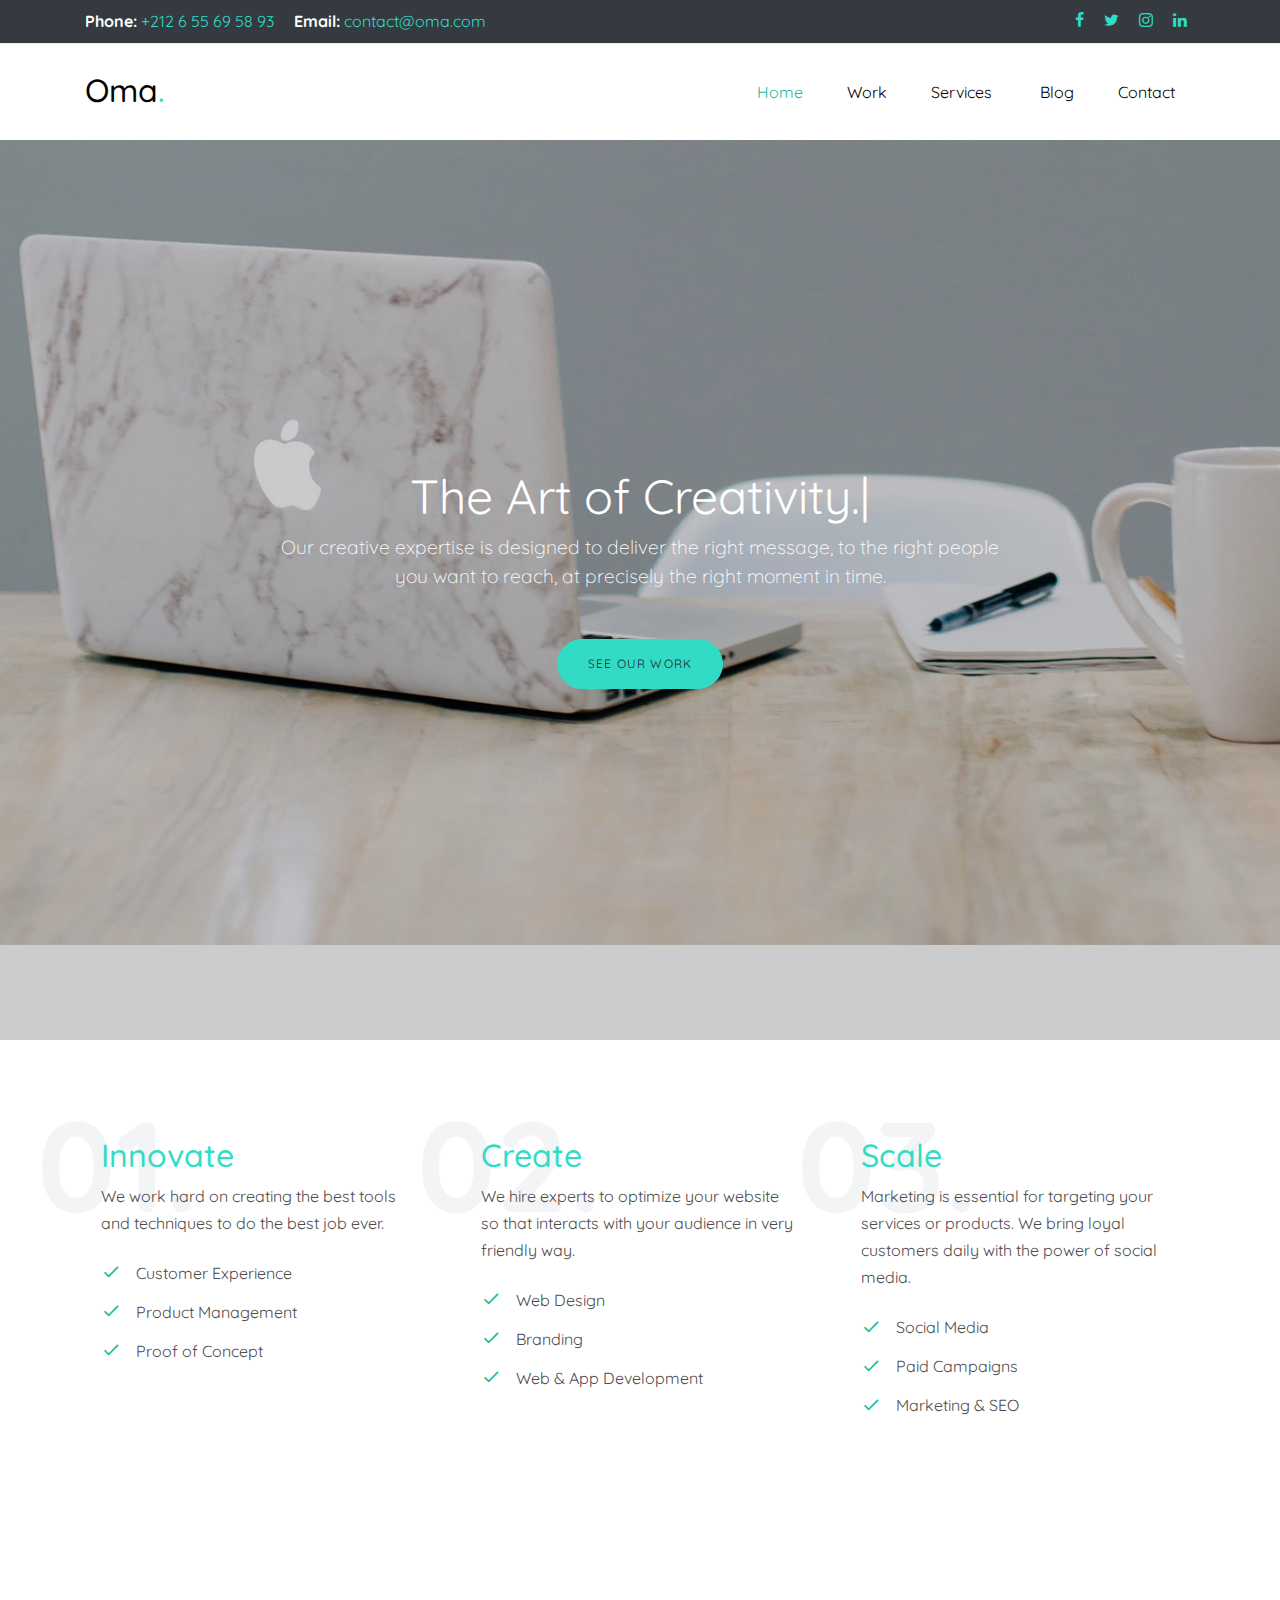
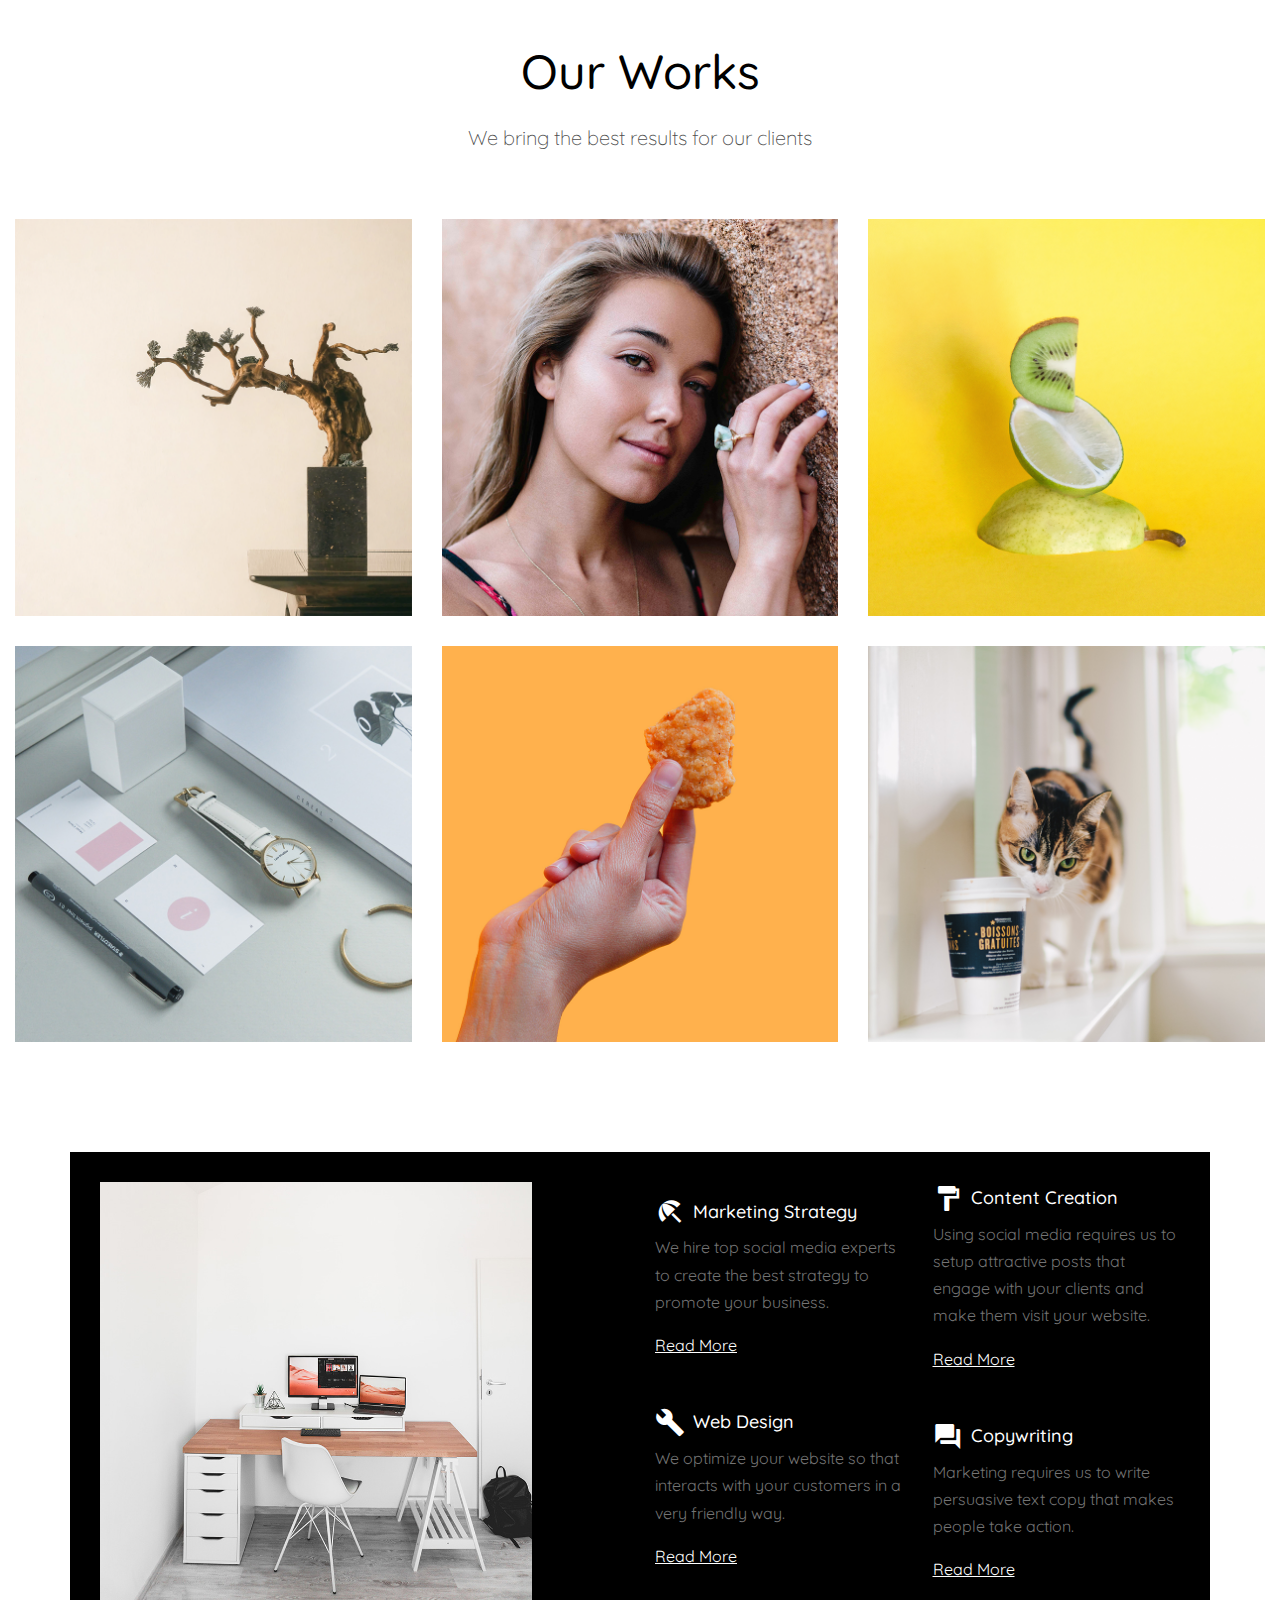
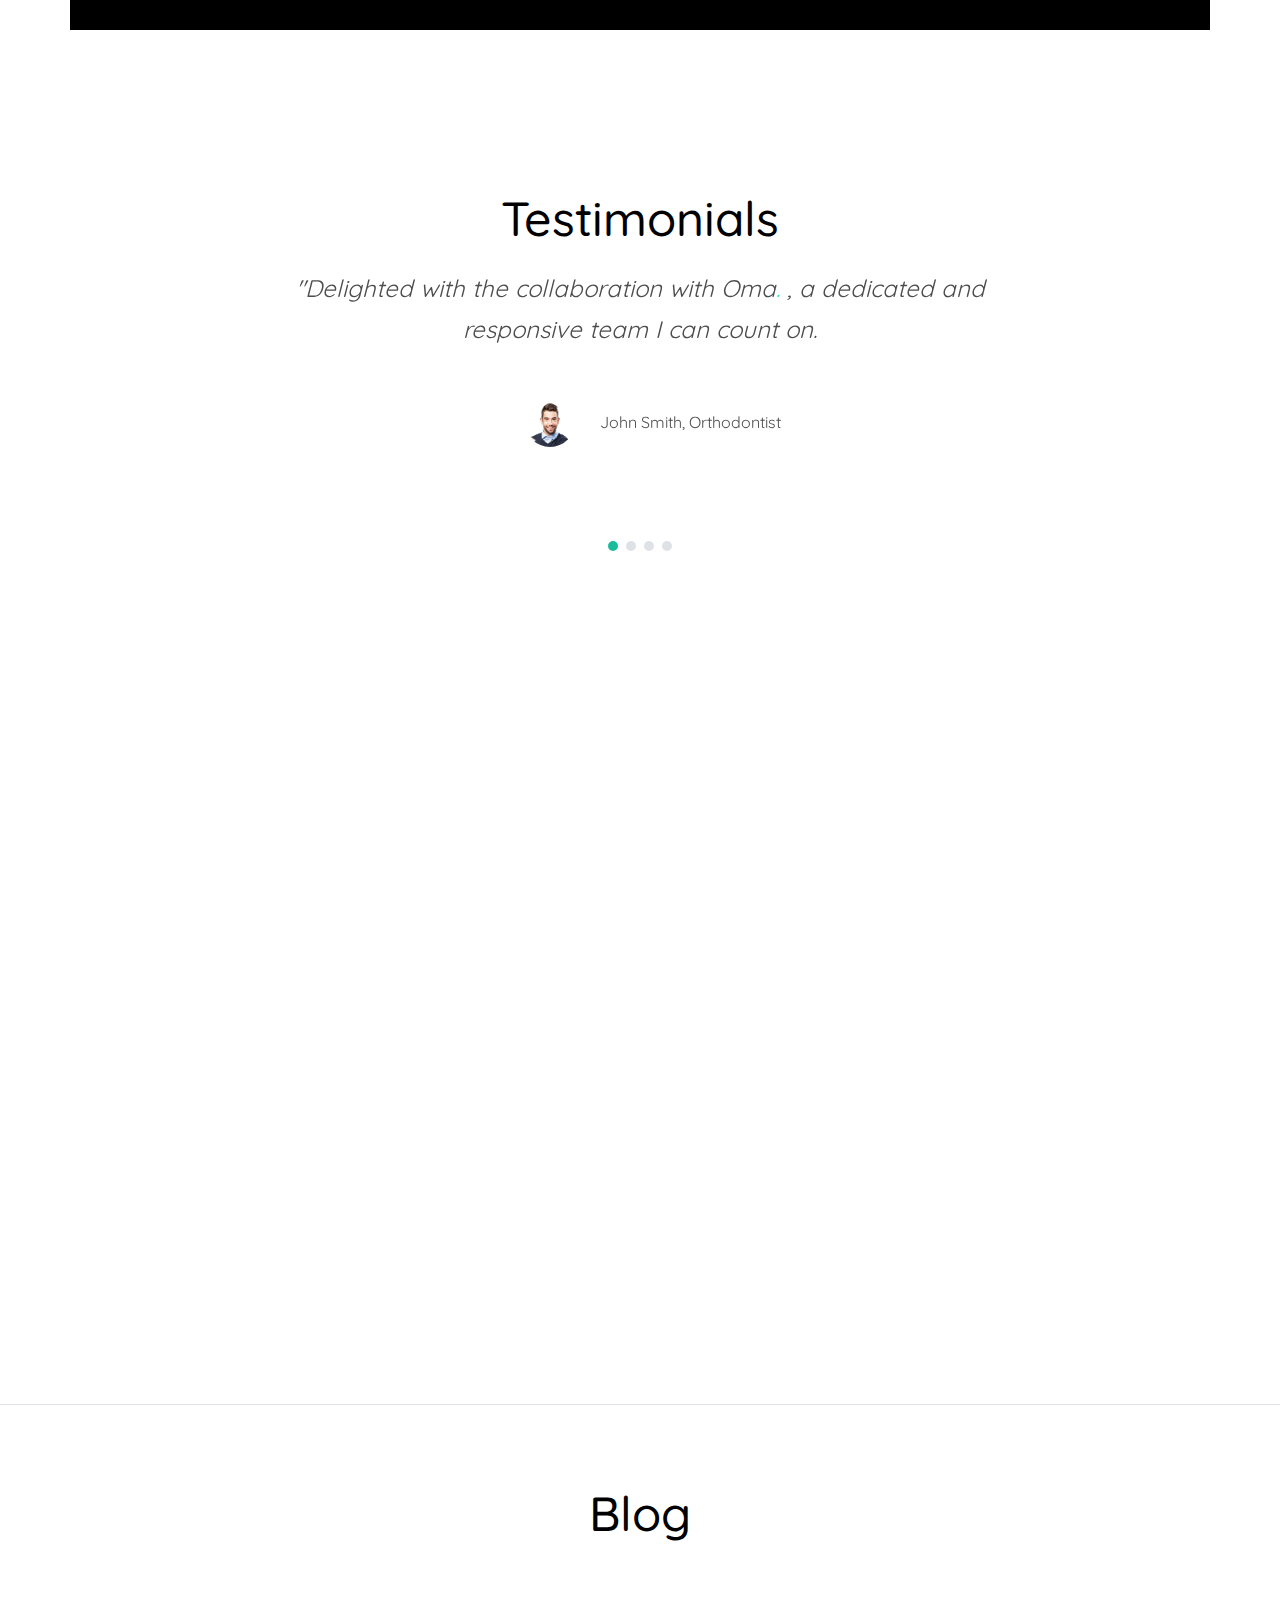
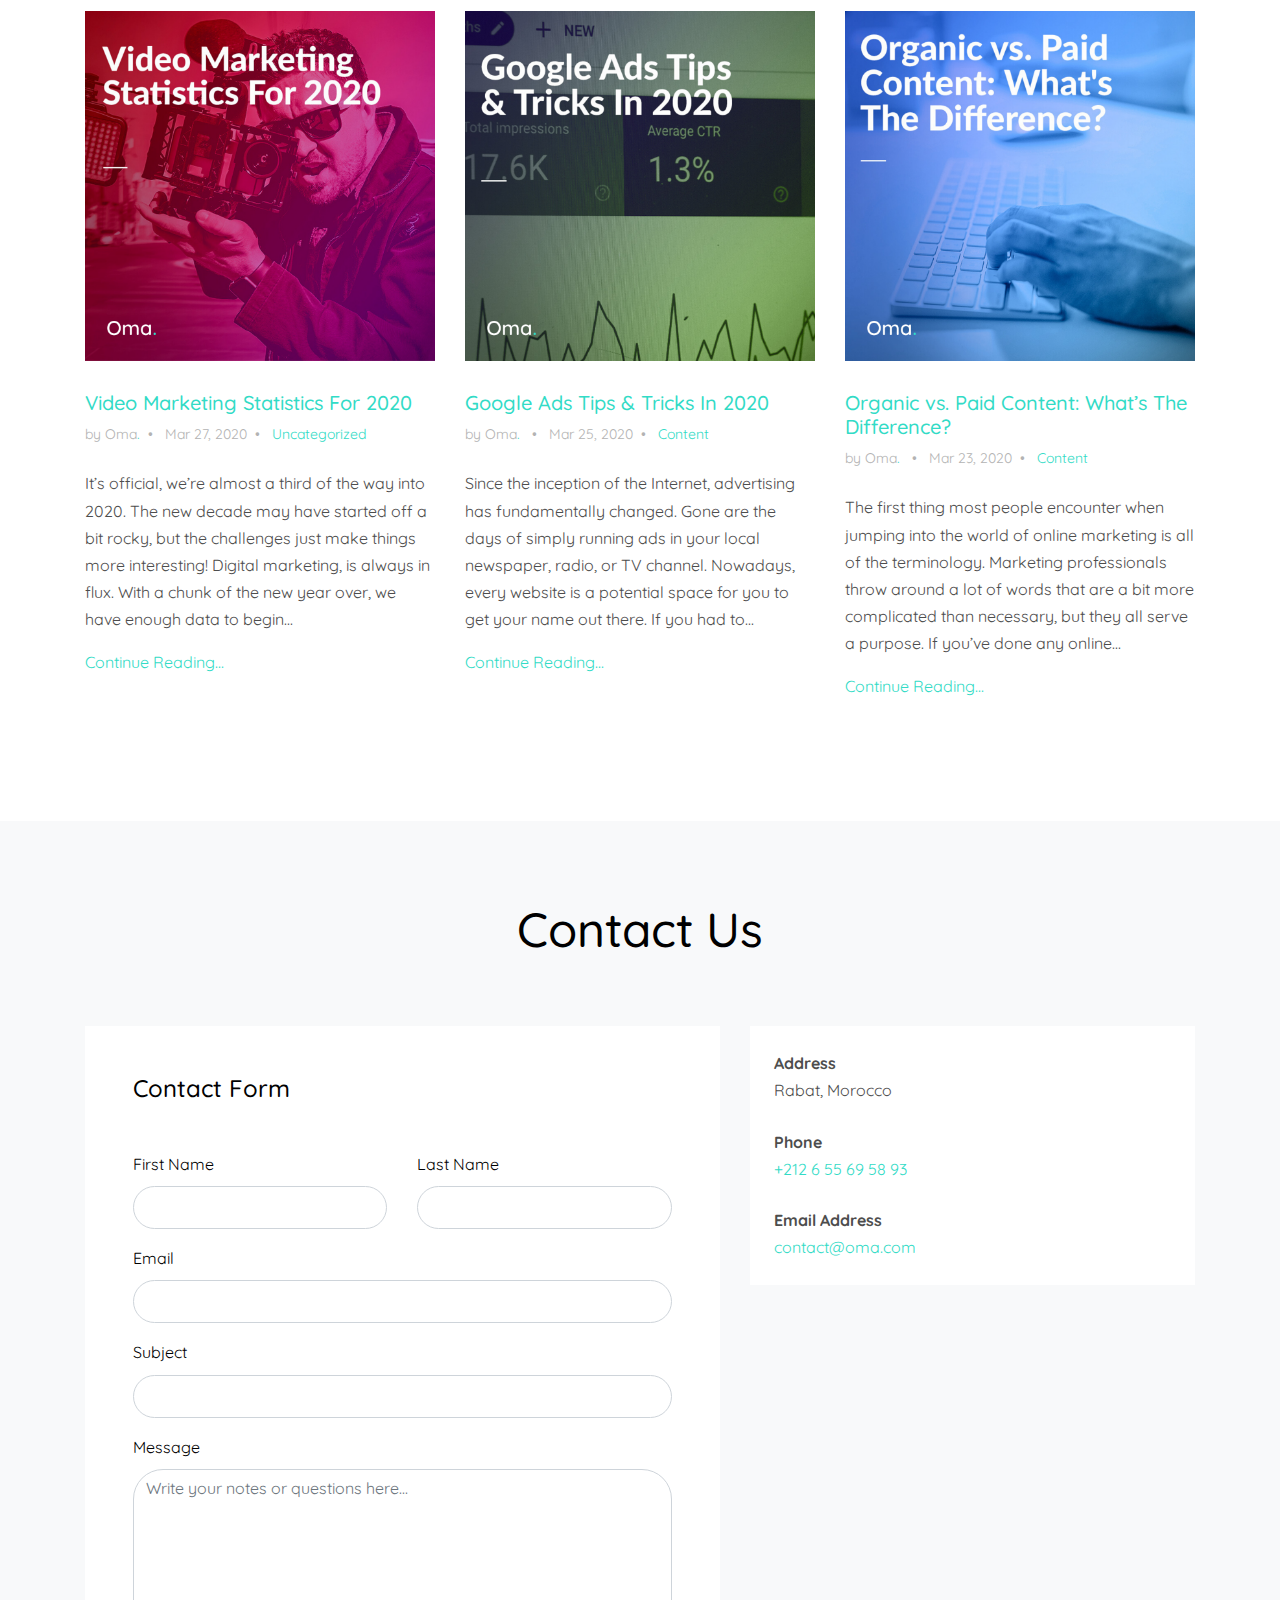
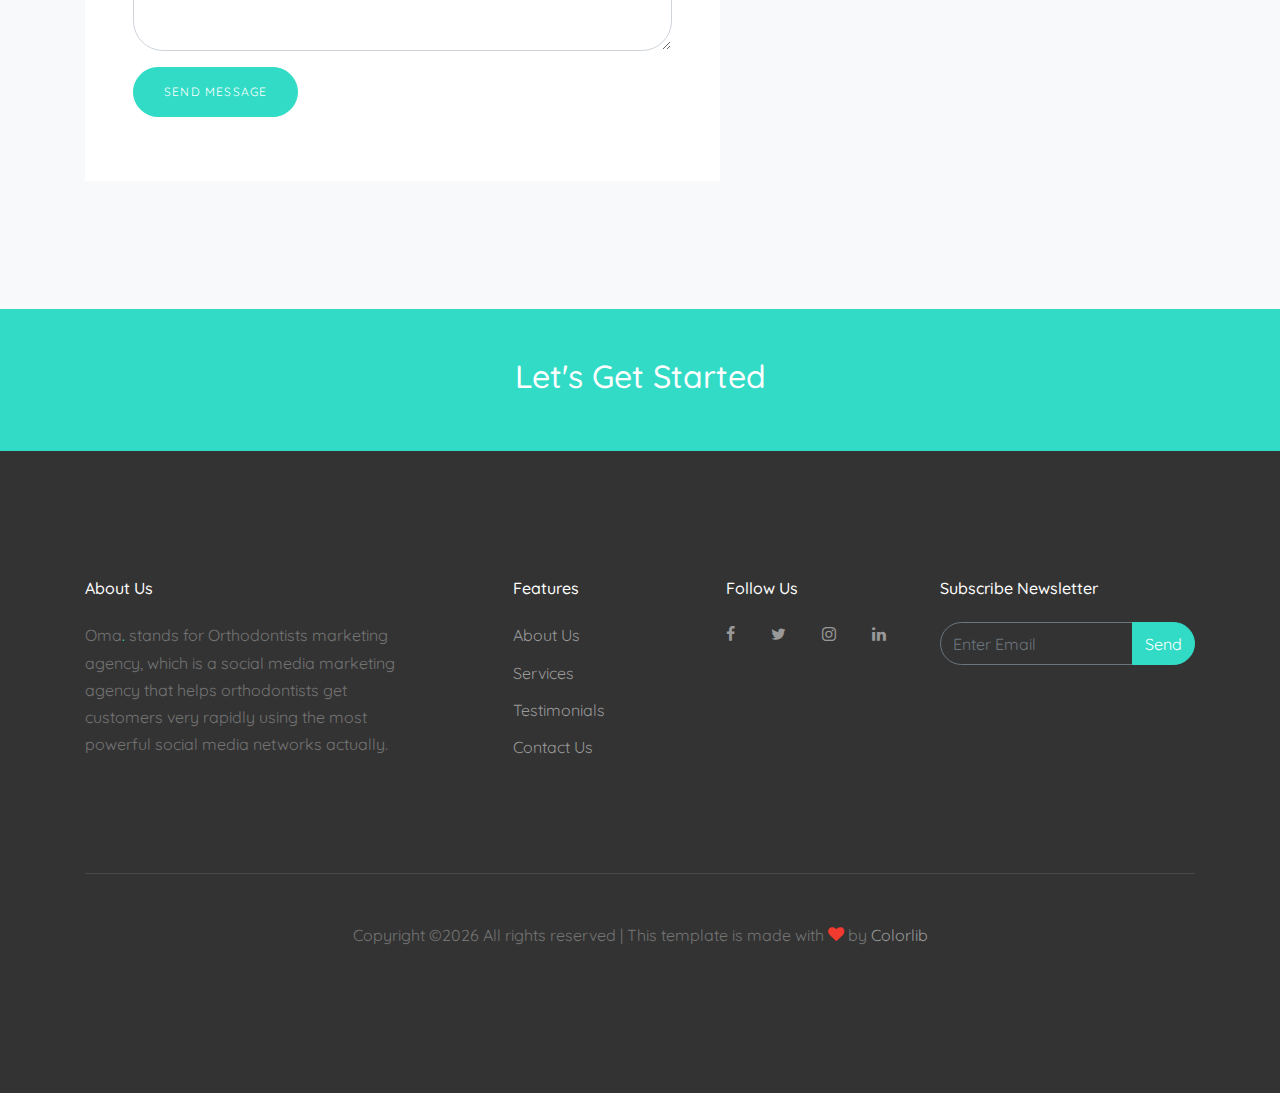
==== index.html @ 460f5c7d "about-section deleted" ====
<!DOCTYPE html>
<html lang="en">
  <head>
    <title>Orthodontists Marketing Agency - Oma</title>
    <meta charset="utf-8">
    <meta name="viewport" content="width=device-width, initial-scale=1, shrink-to-fit=no">

    <link href="https://fonts.googleapis.com/css?family=Quicksand:300,400,500,700,900" rel="stylesheet">
    <link rel="stylesheet" href="fonts/icomoon/style.css">

    <link rel="stylesheet" href="css/bootstrap.min.css">
    <link rel="stylesheet" href="css/jquery-ui.css">
    <link rel="stylesheet" href="css/owl.carousel.min.css">
    <link rel="stylesheet" href="css/owl.theme.default.min.css">
    <link rel="stylesheet" href="css/owl.theme.default.min.css">

    <link rel="stylesheet" href="css/jquery.fancybox.min.css">

    <link rel="stylesheet" href="css/bootstrap-datepicker.css">

    <link rel="stylesheet" href="fonts/flaticon/font/flaticon.css">

    <link rel="stylesheet" href="css/aos.css">

    <link rel="stylesheet" href="css/style.css">

    <link rel="shortcut icon" type="image/ico" href="images/oma-favicon.ico">
    
  </head>
  <body data-spy="scroll" data-target=".site-navbar-target" data-offset="300">
  
  <div class="site-wrap">

    <div class="site-mobile-menu site-navbar-target">
      <div class="site-mobile-menu-header">
        <div class="site-mobile-menu-close mt-3">
          <span class="icon-close2 js-menu-toggle"></span>
        </div>
      </div>
      <div class="site-mobile-menu-body"></div>
    </div>
   
    <div class="border-bottom top-bar py-2 bg-dark" id="home-section">
      <div class="container">
        <div class="row">
          <div class="col-md-6">
            <p class="mb-0">
              <span class="mr-3"><strong class="text-white">Phone:</strong> <a href="tel://#">+212 6 55 69 58 93</a></span>
              <span><strong class="text-white">Email:</strong> <a href="#">contact@oma.com</a></span>
            </p>
          </div>
          <div class="col-md-6">
            <ul class="social-media">
              <li><a href="#" class="p-2"><span class="icon-facebook"></span></a></li>
              <li><a href="#" class="p-2"><span class="icon-twitter"></span></a></li>
              <li><a href="#" class="p-2"><span class="icon-instagram"></span></a></li>
              <li><a href="#" class="p-2"><span class="icon-linkedin"></span></a></li>
            </ul>
          </div>
        </div>
      </div> 
    </div>

    <header class="site-navbar py-4 bg-white js-sticky-header site-navbar-target" role="banner">

      <div class="container">
        <div class="row align-items-center">
          
          <div class="col-11 col-xl-2">
            <h1 class="mb-0 site-logo"><a href="index.html" class="text-black h2 mb-0">Oma<span class="text-primary">.</span> </a></h1>
          </div>
          <div class="col-12 col-md-10 d-none d-xl-block">
            <nav class="site-navigation position-relative text-right" role="navigation">

              <ul class="site-menu main-menu js-clone-nav mr-auto d-none d-lg-block">
                <li><a href="#home-section" class="nav-link">Home</a></li>
                <li><a href="#work-section" class="nav-link">Work</a></li>
                <li>
                  <a href="#services-section" class="nav-link">Services</a>
                </li>
                <li class="has-children">
                  <!-- <a href="#about-section" class="nav-link">About</a> -->
                  <ul class="dropdown">
                    <li><a href="#about-section">Specialties</a></li>
                    <!-- <li><a href="#team-section">Our Team</a></li> -->
                  </ul>
                </li>
                <li><a href="#blog-section" class="nav-link">Blog</a></li>
                <li><a href="#contact-section" class="nav-link">Contact</a></li>
              </ul>
            </nav>
          </div>


          <div class="d-inline-block d-xl-none ml-md-0 mr-auto py-3" style="position: relative; top: 3px;"><a href="#" class="site-menu-toggle js-menu-toggle text-black"><span class="icon-menu h3"></span></a></div>

        </div>
      </div>
      
    </header>

  

    <div class="site-blocks-cover overlay" style="background-image: url(images/hero_1.jpg);" data-aos="fade" data-stellar-background-ratio="0.5">
      <div class="container">
        <div class="row align-items-center justify-content-center text-center">

          <div class="col-md-12" data-aos="fade-up" data-aos-delay="400">
                        
            <div class="row justify-content-center mb-4">
              <div class="col-md-8 text-center">
                <h1><span class="typed-words">The Art of Creativity.</span></h1>
                <p class="lead mb-5">Our creative expertise is designed to deliver the right message, to the right people you want to reach, at precisely the right moment in time.

                  <a href="#" target="_blank"></a></p>
                <div><a data-fancybox data-ratio="2" href="https://vimeo.com/317571768" class="btn btn-primary btn-md">See Our Work</a></div>
              </div>
            </div>

          </div>
        </div>
      </div>
    </div>  


    

    <section class="site-section">
      <div class="container">
        <div class="row">
          <div class="col-md-6 col-lg-4">
            <div class="p-3 box-with-humber">
              <div class="number-behind">01.</div>
              <h2 class="text-primary">Innovate</h2>
              <p class="mb-4">We work hard on creating the best tools and techniques to do the best job ever.</p>
              <ul class="list-unstyled ul-check primary">
                <li>Customer Experience</li>
                <li>Product Management</li>
                <li>Proof of Concept</li>
              </ul>
            </div>
          </div>

          <div class="col-md-6 col-lg-4">
            <div class="p-3 box-with-humber">
              <div class="number-behind">02.</div>
              <h2 class="text-primary">Create</h2>
              <p class="mb-4">We hire experts to optimize your website so that interacts with your audience in very friendly way.</p>
              <ul class="list-unstyled ul-check primary">
                <li>Web Design</li>
                <li>Branding</li>
                <li>Web &amp; App Development</li>
              </ul>
            </div>
          </div>

          <div class="col-md-6 col-lg-4">
            <div class="p-3 box-with-humber">
              <div class="number-behind">03.</div>
              <h2 class="text-primary">Scale</h2>
              <p class="mb-4">Marketing is essential for targeting your services or products. We bring loyal customers daily with the power of social media.</p>
              <ul class="list-unstyled ul-check primary">
                <li>Social Media</li>
                <li>Paid Campaigns</li>
                <li>Marketing &amp; SEO</li>
              </ul>
            </div>
          </div>
        </div>
      </div>
    </section>

    <section class="site-section" id="work-section">
      <div class="container">
        <div class="row mb-5 justify-content-center">
          <div class="col-md-8 text-center">
            <h2 class="text-black h1 site-section-heading text-center">Our Works</h2>
            <p class="lead">We bring the best results for our clients</p>
          </div>
        </div>
      </div>
      <div class="container-fluid">
        <div class="row">
          <div class="col-md-6 col-lg-4">
            <a href="images/img_1.jpg" class="media-1" data-fancybox="gallery">
              <img src="images/img_1.jpg" alt="Image" class="img-fluid">
              <div class="media-1-content">
                <h2>Bonzai Tree</h2>
                <span class="category">Web Application</span>
              </div>
            </a>
          </div>
          <div class="col-md-6 col-lg-4">
            <a href="images/img_2.jpg" class="media-1" data-fancybox="gallery">
              <img src="images/img_2.jpg" alt="Image" class="img-fluid">
              <div class="media-1-content">
                <h2>Simple Woman</h2>
                <span class="category">Branding</span>
              </div>
            </a>
          </div>
          <div class="col-md-6 col-lg-4">
            <a href="images/img_3.jpg" class="media-1" data-fancybox="gallery">
              <img src="images/img_3.jpg" alt="Image" class="img-fluid">
              <div class="media-1-content">
                <h2>Fruits</h2>
                <span class="category">Website</span>
              </div>
            </a>
          </div>

          <div class="col-md-6 col-lg-4">
            <a href="images/img_4.jpg" class="media-1" data-fancybox="gallery">
              <img src="images/img_4.jpg" alt="Image" class="img-fluid">
              <div class="media-1-content">
                <h2>Design Material</h2>
                <span class="category">Web Application</span>
              </div>
            </a>
          </div>
          <div class="col-md-6 col-lg-4">
            <a href="images/img_5.jpg" class="media-1" data-fancybox="gallery">
              <img src="images/img_5.jpg" alt="Image" class="img-fluid">
              <div class="media-1-content">
                <h2>Handy Food</h2>
                <span class="category">Branding</span>
              </div>
            </a>
          </div>
          <div class="col-md-6 col-lg-4">
            <a href="images/img_6.jpg" class="media-1" data-fancybox="gallery">
              <img src="images/img_6.jpg" alt="Image" class="img-fluid">
              <div class="media-1-content">
                <h2>Cat With Cup</h2>
                <span class="category">Website</span>
              </div>
            </a>
          </div>

         
        </div>
      </div>
    </section>

    <section class="section ft-feature-1">
      <div class="container">
        <div class="row align-items-stretch">
          <div class="col-12 bg-black w-100 ft-feature-1-content">
            <div class="row align-items-center">
              <div class="col-lg-5">
                
                  <img src="images/about_1.jpg" alt="Image" class="img-fluid mb-4 mb-lg-0">
                
              </div>
              <div class="col-lg-3 ml-auto">
                <div class="mb-5">
                  <h3 class="d-flex align-items-center"><span class="icon icon-beach_access mr-2"></span><span>Marketing Strategy</span></h3>
                  <p>We hire top social media experts to create the best strategy to promote your business.</p>
                  <p><a href="#">Read More</a></p>
                </div>

                <div>
                  <h3 class="d-flex align-items-center"><span class="icon icon-build mr-2"></span><span>Web Design</span></h3>
                  <p>We optimize your website so that interacts with your customers in a very friendly way.</p>
                  <p><a href="#">Read More</a></p>
                </div>

              </div>
              <div class="col-lg-3">
                <div class="mb-5">
                  <h3 class="d-flex align-items-center"><span class="icon icon-format_paint mr-2"></span><span>Content Creation</span></h3>
                  <p>Using social media requires us to setup attractive posts that engage with your clients and make them visit your website.</p>
                  <p><a href="#">Read More</a></p>
                </div>

                <div>
                  <h3 class="d-flex align-items-center"><span class="icon icon-question_answer mr-2"></span><span>Copywriting</span></h3>
                  <p>Marketing requires us to write persuasive text copy that makes people take action.</p>
                  <p><a href="#">Read More</a></p>
                </div>
              </div>
            </div>
          </div>
        </div>
      </div>
    </section>


    <section class="site-section testimonial-wrap" id='testimonials-section'>
      <div class="container">
        <div class="row justify-content-center">
          <div class="col-md-8 text-center">
            <h2 class="text-black h1 site-section-heading text-center">Testimonials</h2>
          </div>
        </div>
      </div>
      <div class="slide-one-item home-slider owl-carousel">
          <div>
            <div class="testimonial">
              
              <blockquote class="mb-5">
                <p>"Delighted with the collaboration with Oma<span class="text-primary">.</span> , a dedicated and responsive team I can count on.</p>
              </blockquote>

              <figure class="mb-4 d-flex align-items-center justify-content-center">
                <div><img src="images/person_3.jpg" alt="Image" class="w-50 img-fluid mb-3"></div>
                <p>John Smith, Orthodontist</p>
              </figure>
            </div>
          </div>
          <div>
            <div class="testimonial">

              <blockquote class="mb-5">
                <p>&ldquo;A real partner who stay connected with us on a daily basis in our web strategy with smart, targeted ideas while optimizing our communication budget.&rdquo;</p>
              </blockquote>
              <figure class="mb-4 d-flex align-items-center justify-content-center">
                <div><img src="images/person_2.jpg" alt="Image" class="w-50 img-fluid mb-3"></div>
                <p>Hicham Berrada, Orthodontist</p>
              </figure>
              
            </div>
          </div>

          <div>
            <div class="testimonial">

              <blockquote class="mb-5">
                <p>&ldquo;We have been working with Oma<span class="text-primary">.</span> for almost a year. We appreciate their knowledge & Hard work and their responsiveness to our requests.&rdquo;</p>
              </blockquote>
              <figure class="mb-4 d-flex align-items-center justify-content-center">
                <div><img src="images/person_4.jpg" alt="Image" class="w-50 img-fluid mb-3"></div>
                <p>Robert Spears, Orthodontist</p>
              </figure>

              
            </div>
          </div>

          <div>
            <div class="testimonial">

              <blockquote class="mb-5">
                <p>&ldquo;I'm impressed with Oma<span class="text-primary">.</span> 's scope of knowledge when it comes to social media campaigns.&rdquo;</p>
              </blockquote>
              <figure class="mb-4 d-flex align-items-center justify-content-center">
                <div><img src="images/person_5.jpg" alt="Image" class="w-50 img-fluid mb-3"></div>
                <p>Cindy Rogers, Orthodontist</p>
              </figure>

            </div>
          </div>

        </div>
    </section>

    <section class="site-section border-bottom" id="services-section">
      <div class="container">
        <div class="row justify-content-center mb-5">
          <div class="col-md-8 text-center" data-aos="fade-up">
            <h2 class="text-black h1 site-section-heading text-center">Our Services</h2>
          </div>
        </div>
        <div class="row align-items-stretch">
          <div class="col-md-6 col-lg-4 mb-4 mb-lg-4" data-aos="fade-up">
            <div class="unit-4 d-flex">
              <div class="unit-4-icon mr-4"><span class="text-primary icon-laptop2"></span></div>
              <div>
                <h3>Integrated Campaigns</h3>
                <p>We bring Brand Purpose to life through impactful work across all communications touchpoints.</p>
                <p><a href="#">Learn More</a></p>
              </div>
            </div>
          </div>
          <div class="col-md-6 col-lg-4 mb-4 mb-lg-4" data-aos="fade-up" data-aos-delay="100">
            <div class="unit-4 d-flex">
              <div class="unit-4-icon mr-4"><span class="text-primary icon-shopping_cart"></span></div>
              <div>
                <h3>Social & Community Management</h3>
                <p>We combine brand stewardship with science and execution to deliver conversion-focused marketing solutions.</p>
                <p><a href="#">Learn More</a></p>
              </div>
            </div>
          </div>
          <div class="col-md-6 col-lg-4 mb-4 mb-lg-4" data-aos="fade-up" data-aos-delay="200">
            <div class="unit-4 d-flex">
              <div class="unit-4-icon mr-4"><span class="text-primary icon-question_answer"></span></div>
              <div>
                <h3>Paid Media</h3>
                <p>We infuse your brand story into powerful messages that drive conversion through platforms like Facebook, Instagram, Snapshat, LinkedIn & more.</p>
                <p><a href="#">Learn More</a></p>
              </div>
            </div>
          </div>


          <div class="col-md-6 col-lg-4 mb-4 mb-lg-4" data-aos="fade-up" data-aos-delay="300">
            <div class="unit-4 d-flex">
              <div class="unit-4-icon mr-4"><span class="text-primary icon-format_paint"></span></div>
              <div>
                <h3>Creative</h3>
                <p>We tell brands stories and make them relevant through creative video content that's not just seen, but remembered.</p>
                <p><a href="#">Learn More</a></p>
              </div>
            </div>
          </div>
          <div class="col-md-6 col-lg-4 mb-4 mb-lg-4" data-aos="fade-up" data-aos-delay="400">
            <div class="unit-4 d-flex">
              <div class="unit-4-icon mr-4"><span class="text-primary icon-extension"></span></div>
              <div>
                <h3>We Design</h3>
                <p>We optimize your website with expert web designers & developers.</p>
                <p><a href="#">Learn More</a></p>
              </div>
            </div>
          </div>
          <div class="col-md-6 col-lg-4 mb-4 mb-lg-4" data-aos="fade-up" data-aos-delay="500">
            <div class="unit-4 d-flex">
              <div class="unit-4-icon mr-4"><span class="text-primary icon-phonelink"></span></div>
              <div>
                <h3>Email Marketing</h3>
                <p>Building an email list is your biggest asset, the first we focus on after telling your brand's story.</p>
                <p><a href="#">Learn More</a></p>
              </div>
            </div>
          </div>

        </div>
      </div>
    </section>

    <!-- <div class="site-section" id="about-section">
      <div class="container">
        <div class="row mb-5">
          
          <div class="col-md-5 ml-auto mb-5 order-md-2" data-aos="fade">
            <img src="images/about_1.jpg" alt="Image" class="img-fluid rounded">
          </div>
          <div class="col-md-6 order-md-1" data-aos="fade">

            <div class="row">

              <div class="col-12">
                <div class="text-left pb-1">
                  <h2 class="text-black h1 site-section-heading">About Us</h2>
                </div>
              </div>
              <div class="col-12 mb-4">
                <p class="lead">Oma<span class="text-primary">.</span> is an award-winning full-service digital marketing agency. We offer businesses innovative solutions that deliver the right type of audience to you in the most effective strategies as possible.</p>
                <p class="lead">At Oma<span class="text-primary">.</span>, we’ve become experts at nano-targeting our digital marketing efforts to deliver results to our clients that are unsurpassed and unparalleled.

                </p>
              </div>
              <div class="col-md-12 mb-md-5 mb-0 col-lg-6">
                <div class="unit-4">
                  <div class="unit-4-icon mr-4 mb-3"><span class="text-secondary icon-phonelink"></span></div>
                  <div>
                    <h3>Social Media Marketing</h3>
                    <p>Promoting your business on most powerful social media platforms where most people send their time on.</p>
                    <p class="mb-0"><a href="#">Learn More</a></p>
                  </div>
                </div>
              </div>
              <div class="col-md-12 mb-md-5 mb-0 col-lg-6">
                <div class="unit-4">
                  <div class="unit-4-icon mr-4 mb-3"><span class="text-secondary icon-extension"></span></div>
                  <div>
                    <h3>Intuitive Thinkers</h3>
                    <p>Creating content & powerful offers and stories to your clients.</p>
                    <p class="mb-0"><a href="#">Learn More</a></p>
                  </div>
                </div>
              </div>
            </div>
          </div>
          
        </div>
      </div>
    </div> -->
  
    
    <!-- <div class="site-section border-bottom" id="team-section">
      <div class="container">
        <div class="row justify-content-center mb-5">
          <div class="col-md-7 text-center">
            <h2 class="text-black h1 site-section-heading">Our Team</h2>
          </div>
        </div>
        <div class="row">
          <div class="col-md-6 col-lg-4 mb-5 mb-lg-0" data-aos="fade" data-aos-delay="100">
            <div class="person text-center">
              <img src="images/person_2.jpg" alt="Image" class="img-fluid rounded-circle w-50 mb-5">
              <h3>Imad Gallab</h3>
              <p class="position text-muted">Co-Founder, President</p>
              <p class="mb-4">Imad is one of the top social media experts in Morocco. He has helped multiple orthondists grow their business using Facebook & Instagram.</p>
              <ul class="ul-social-circle">
                <li><a href="#"><span class="icon-facebook"></span></a></li>
                <li><a href="#"><span class="icon-twitter"></span></a></li>
                <li><a href="#"><span class="icon-linkedin"></span></a></li>
                <li><a href="#"><span class="icon-instagram"></span></a></li>
              </ul>
            </div>
          </div>
          <div class="col-md-6 col-lg-4 mb-5 mb-lg-0" data-aos="fade" data-aos-delay="200">
            <div class="person text-center">
              <img src="images/person_3.jpg" alt="Image" class="img-fluid rounded-circle w-50 mb-5">
              <h3>Aymane Chaaba</h3>
              <p class="position text-muted">Co-Founder, COO</p>
              <p class="mb-4">Lorem ipsum dolor sit amet consectetur adipisicing elit. Nisi at consequatur unde molestiae quidem provident voluptatum deleniti quo iste error eos est praesentium distinctio cupiditate tempore suscipit inventore deserunt tenetur.</p>
              <ul class="ul-social-circle">
                <li><a href="#"><span class="icon-facebook"></span></a></li>
                <li><a href="#"><span class="icon-twitter"></span></a></li>
                <li><a href="#"><span class="icon-linkedin"></span></a></li>
                <li><a href="#"><span class="icon-instagram"></span></a></li>
              </ul>
            </div>
          </div>
          <div class="col-md-6 col-lg-4 mb-5 mb-lg-0" data-aos="fade" data-aos-delay="300">
            <div class="person text-center">
              <img src="images/person_4.jpg" alt="Image" class="img-fluid rounded-circle w-50 mb-5">
              <h3>Winston Hodson</h3>
              <p class="position text-muted">Marketing</p>
              <p class="mb-4">Lorem ipsum dolor sit amet consectetur adipisicing elit. Nisi at consequatur unde molestiae quidem provident voluptatum deleniti quo iste error eos est praesentium distinctio cupiditate tempore suscipit inventore deserunt tenetur.</p>
              <ul class="ul-social-circle">
                <li><a href="#"><span class="icon-facebook"></span></a></li>
                <li><a href="#"><span class="icon-twitter"></span></a></li>
                <li><a href="#"><span class="icon-linkedin"></span></a></li>
                <li><a href="#"><span class="icon-instagram"></span></a></li>
              </ul>
            </div>
          </div>
        </div>
      </div>
    </div> -->

    <section class="site-section" id="blog-section">
      <div class="container">
        <div class="row justify-content-center mb-5">
          <div class="col-md-8 text-center">
            <h2 class="text-black h1 site-section-heading text-center">Blog</h2>
          </div>
        </div>

        <div class="row">
          <div class="col-md-6 col-lg-4 mb-4 mb-lg-4">
            <div class="h-entry">
              <a href="video-marketing.html"><img src="images/oma.png" alt="Image" class="img-fluid"></a>
              <h2 class="font-size-regular"><a href="video-marketing.html">Video Marketing Statistics For 2020</a></h2>
              <div class="meta mb-4">by Oma<span class="text-primary">.</span><span class="mx-2">&bullet;</span> Mar 27, 2020<span class="mx-2">&bullet;</span> <a href="#">Uncategorized</a></div>
              <p>It’s official, we’re almost a third of the way into 2020. The new decade may have started off a bit rocky, but the challenges just make things more interesting! Digital marketing, is always in flux. With a chunk of the new year over, we have enough data to begin...</p>
              <p><a href="video-marketing.html">Continue Reading...</a></p>
            </div> 
          </div>
          <div class="col-md-6 col-lg-4 mb-4 mb-lg-4">
            <div class="h-entry">
              <a href="googleads.html"><img src="images/google-ads.png" alt="Image" class="img-fluid"></a>
              <h2 class="font-size-regular"><a href="googleads.html">Google Ads Tips & Tricks In 2020</a></h2>
              <div class="meta mb-4">by Oma<span class="text-primary">.</span> <span class="mx-2">&bullet;</span> Mar 25, 2020<span class="mx-2">&bullet;</span> <a href="#">Content</a></div>
              <p>Since the inception of the Internet, advertising has fundamentally changed. Gone are the days of simply running ads in your local newspaper, radio, or TV channel. Nowadays, every website is a potential space for you to get your name out there. If you had to...</p>
              <p><a href="googleads.html">Continue Reading...</a></p>
            </div>
          </div>
          <div class="col-md-6 col-lg-4 mb-4 mb-lg-4">
            <div class="h-entry">
              <a href="organicvspaid.html"><img src="images/paid.png" alt="Image" class="img-fluid"></a>
              <h2 class="font-size-regular"><a href="organicvspaid.html">Organic vs. Paid Content: What’s The Difference?</a></h2>
              <div class="meta mb-4">by Oma<span class="text-primary">.</span> <span class="mx-2">&bullet;</span> Mar 23, 2020<span class="mx-2">&bullet;</span> <a href="#">Content</a></div>
              <p>The first thing most people encounter when jumping into the world of online marketing is all of the terminology. Marketing professionals throw around a lot of words that are a bit more complicated than necessary, but they all serve a purpose. If you’ve done any online...</p>
              <p><a href="organicvspaid.html">Continue Reading...</a></p>
            </div> 
          </div>
          
        </div>
      </div>
    </section>

   


    <section class="site-section bg-light" id="contact-section">
      <div class="container">
        <div class="row mb-5">
          <div class="col-12 text-center">
            <h2 class="text-black h1 site-section-heading">Contact Us</h2>
          </div>
        </div>
        <div class="row">
          <div class="col-md-7 mb-5">

            

            <form action="#" class="p-5 bg-white">
              
              <h2 class="h4 text-black mb-5">Contact Form</h2> 

              <div class="row form-group">
                <div class="col-md-6 mb-3 mb-md-0">
                  <label class="text-black" for="fname">First Name</label>
                  <input type="text" id="fname" class="form-control">
                </div>
                <div class="col-md-6">
                  <label class="text-black" for="lname">Last Name</label>
                  <input type="text" id="lname" class="form-control">
                </div>
              </div>

              <div class="row form-group">
                
                <div class="col-md-12">
                  <label class="text-black" for="email">Email</label> 
                  <input type="email" id="email" class="form-control">
                </div>
              </div>

              <div class="row form-group">
                
                <div class="col-md-12">
                  <label class="text-black" for="subject">Subject</label> 
                  <input type="subject" id="subject" class="form-control">
                </div>
              </div>

              <div class="row form-group">
                <div class="col-md-12">
                  <label class="text-black" for="message">Message</label> 
                  <textarea name="message" id="message" cols="30" rows="7" class="form-control" placeholder="Write your notes or questions here..."></textarea>
                </div>
              </div>

              <div class="row form-group">
                <div class="col-md-12">
                  <input type="submit" value="Send Message" class="btn btn-primary btn-md text-white">
                </div>
              </div>

  
            </form>
          </div>
          <div class="col-md-5">
            
            <div class="p-4 mb-3 bg-white">
              <p class="mb-0 font-weight-bold">Address</p>
              <p class="mb-4">Rabat, Morocco</p>

              <p class="mb-0 font-weight-bold">Phone</p>
              <p class="mb-4"><a href="#">+212 6 55 69 58 93</a></p>

              <p class="mb-0 font-weight-bold">Email Address</p>
              <p class="mb-0"><a href="#">contact@oma.com</a></p>

            </div>
            
          </div>
        </div>
      </div>
    </section>

    <a href="#contact-section" class="bg-primary py-5 d-block">
      <div class="container">
        <div class="row justify-content-center">
          <div class="col-md10"><h2 class="text-white">Let's Get Started</h2></div>
        </div>
      </div>  
    </a>
    
    <footer class="site-footer">
      <div class="container">
        <div class="row">
          <div class="col-md-9">
            <div class="row">
              <div class="col-md-5">
                <h2 class="footer-heading mb-4">About Us</h2>
                <p>Oma<span class="text-primary">.</span> stands for Orthodontists marketing agency, which is a social media marketing agency that helps orthodontists get customers very rapidly using the most powerful social media networks actually.</p>
              </div>
              <div class="col-md-3 ml-auto">
                <h2 class="footer-heading mb-4">Features</h2>
                <ul class="list-unstyled">
                  <li><a href="#about-section">About Us</a></li>
                  <li><a href="#services-section">Services</a></li>
                  <li><a href="#testimonials-section">Testimonials</a></li>
                  <li><a href="#contact-section">Contact Us</a></li>
                </ul>
              </div>
              <div class="col-md-3">
                <h2 class="footer-heading mb-4">Follow Us</h2>
                <a href="#" class="pl-0 pr-3"><span class="icon-facebook"></span></a>
                <a href="#" class="pl-3 pr-3"><span class="icon-twitter"></span></a>
                <a href="#" class="pl-3 pr-3"><span class="icon-instagram"></span></a>
                <a href="#" class="pl-3 pr-3"><span class="icon-linkedin"></span></a>
              </div>
            </div>
          </div>
          <div class="col-md-3">
            <h2 class="footer-heading mb-4">Subscribe Newsletter</h2>
            <form action="#" method="post">
              <div class="input-group mb-3">
                <input type="text" class="form-control border-secondary text-white bg-transparent" placeholder="Enter Email" aria-label="Enter Email" aria-describedby="button-addon2">
                <div class="input-group-append">
                  <button class="btn btn-primary text-white" type="button" id="button-addon2">Send</button>
                </div>
              </div>
            </form>
          </div>
        </div>
        <div class="row pt-5 mt-5 text-center">
          <div class="col-md-12">
            <div class="border-top pt-5">
            <p>
            <!-- Link back to Colorlib can't be removed. Template is licensed under CC BY 3.0. -->
            Copyright &copy;<script>document.write(new Date().getFullYear());</script> All rights reserved | This template is made with <i class="icon-heart text-danger" aria-hidden="true"></i> by <a href="https://colorlib.com" target="_blank" >Colorlib</a>
            <!-- Link back to Colorlib can't be removed. Template is licensed under CC BY 3.0. -->
            </p>
            </div>
          </div>
          
        </div>
      </div>
    </footer>

  </div> <!-- .site-wrap -->

  <script src="js/jquery-3.3.1.min.js"></script>
  <script src="js/jquery-migrate-3.0.1.min.js"></script>
  <script src="js/jquery-ui.js"></script>
  <script src="js/popper.min.js"></script>
  <script src="js/bootstrap.min.js"></script>
  <script src="js/owl.carousel.min.js"></script>
  <script src="js/jquery.stellar.min.js"></script>
  <script src="js/jquery.countdown.min.js"></script>
  <script src="js/bootstrap-datepicker.min.js"></script>
  <script src="js/jquery.easing.1.3.js"></script>
  <script src="js/aos.js"></script>
  <script src="js/jquery.fancybox.min.js"></script>
  <script src="js/jquery.sticky.js"></script>

  <script src="js/typed.js"></script>
            <script>
            var typed = new Typed('.typed-words', {
            strings: [ "The Science of Results.", 'The Science of Results.', "The Science of Results." ],
            typeSpeed: 80,
            backSpeed: 80,
            backDelay: 4000,
            startDelay: 1000,
            loop: true,
            showCursor: true
            });
            </script>

  <script src="js/main.js"></script>
  


  </body>
</html>
---- fonts/icomoon/style.css ----
@font-face {
  font-family: 'icomoon';
  src:  url('fonts/icomoon.eot?10si43');
  src:  url('fonts/icomoon.eot?10si43#iefix') format('embedded-opentype'),
    url('fonts/icomoon.ttf?10si43') format('truetype'),
    url('fonts/icomoon.woff?10si43') format('woff'),
    url('fonts/icomoon.svg?10si43#icomoon') format('svg');
  font-weight: normal;
  font-style: normal;
}

[class^="icon-"], [class*=" icon-"] {
  /* use !important to prevent issues with browser extensions that change fonts */
  font-family: 'icomoon' !important;
  speak: none;
  font-style: normal;
  font-weight: normal;
  font-variant: normal;
  text-transform: none;
  line-height: 1;

  /* Better Font Rendering =========== */
  -webkit-font-smoothing: antialiased;
  -moz-osx-font-smoothing: grayscale;
}

.icon-asterisk:before {
  content: "\f069";
}
.icon-plus:before {
  content: "\f067";
}
.icon-question:before {
  content: "\f128";
}
.icon-minus:before {
  content: "\f068";
}
.icon-glass:before {
  content: "\f000";
}
.icon-music:before {
  content: "\f001";
}
.icon-search:before {
  content: "\f002";
}
.icon-envelope-o:before {
  content: "\f003";
}
.icon-heart:before {
  content: "\f004";
}
.icon-star:before {
  content: "\f005";
}
.icon-star-o:before {
  content: "\f006";
}
.icon-user:before {
  content: "\f007";
}
.icon-film:before {
  content: "\f008";
}
.icon-th-large:before {
  content: "\f009";
}
.icon-th:before {
  content: "\f00a";
}
.icon-th-list:before {
  content: "\f00b";
}
.icon-check:before {
  content: "\f00c";
}
.icon-close:before {
  content: "\f00d";
}
.icon-remove:before {
  content: "\f00d";
}
.icon-times:before {
  content: "\f00d";
}
.icon-search-plus:before {
  content: "\f00e";
}
.icon-search-minus:before {
  content: "\f010";
}
.icon-power-off:before {
  content: "\f011";
}
.icon-signal:before {
  content: "\f012";
}
.icon-cog:before {
  content: "\f013";
}
.icon-gear:before {
  content: "\f013";
}
.icon-trash-o:before {
  content: "\f014";
}
.icon-home:before {
  content: "\f015";
}
.icon-file-o:before {
  content: "\f016";
}
.icon-clock-o:before {
  content: "\f017";
}
.icon-road:before {
  content: "\f018";
}
.icon-download:before {
  content: "\f019";
}
.icon-arrow-circle-o-down:before {
  content: "\f01a";
}
.icon-arrow-circle-o-up:before {
  content: "\f01b";
}
.icon-inbox:before {
  content: "\f01c";
}
.icon-play-circle-o:before {
  content: "\f01d";
}
.icon-repeat:before {
  content: "\f01e";
}
.icon-rotate-right:before {
  content: "\f01e";
}
.icon-refresh:before {
  content: "\f021";
}
.icon-list-alt:before {
  content: "\f022";
}
.icon-lock:before {
  content: "\f023";
}
.icon-flag:before {
  content: "\f024";
}
.icon-headphones:before {
  content: "\f025";
}
.icon-volume-off:before {
  content: "\f026";
}
.icon-volume-down:before {
  content: "\f027";
}
.icon-volume-up:before {
  content: "\f028";
}
.icon-qrcode:before {
  content: "\f029";
}
.icon-barcode:before {
  content: "\f02a";
}
.icon-tag:before {
  content: "\f02b";
}
.icon-tags:before {
  content: "\f02c";
}
.icon-book:before {
  content: "\f02d";
}
.icon-bookmark:before {
  content: "\f02e";
}
.icon-print:before {
  content: "\f02f";
}
.icon-camera:before {
  content: "\f030";
}
.icon-font:before {
  content: "\f031";
}
.icon-bold:before {
  content: "\f032";
}
.icon-italic:before {
  content: "\f033";
}
.icon-text-height:before {
  content: "\f034";
}
.icon-text-width:before {
  content: "\f035";
}
.icon-align-left:before {
  content: "\f036";
}
.icon-align-center:before {
  content: "\f037";
}
.icon-align-right:before {
  content: "\f038";
}
.icon-align-justify:before {
  content: "\f039";
}
.icon-list:before {
  content: "\f03a";
}
.icon-dedent:before {
  content: "\f03b";
}
.icon-outdent:before {
  content: "\f03b";
}
.icon-indent:before {
  content: "\f03c";
}
.icon-video-camera:before {
  content: "\f03d";
}
.icon-image:before {
  content: "\f03e";
}
.icon-photo:before {
  content: "\f03e";
}
.icon-picture-o:before {
  content: "\f03e";
}
.icon-pencil:before {
  content: "\f040";
}
.icon-map-marker:before {
  content: "\f041";
}
.icon-adjust:before {
  content: "\f042";
}
.icon-tint:before {
  content: "\f043";
}
.icon-edit:before {
  content: "\f044";
}
.icon-pencil-square-o:before {
  content: "\f044";
}
.icon-share-square-o:before {
  content: "\f045";
}
.icon-check-square-o:before {
  content: "\f046";
}
.icon-arrows:before {
  content: "\f047";
}
.icon-step-backward:before {
  content: "\f048";
}
.icon-fast-backward:before {
  content: "\f049";
}
.icon-backward:before {
  content: "\f04a";
}
.icon-play:before {
  content: "\f04b";
}
.icon-pause:before {
  content: "\f04c";
}
.icon-stop:before {
  content: "\f04d";
}
.icon-forward:before {
  content: "\f04e";
}
.icon-fast-forward:before {
  content: "\f050";
}
.icon-step-forward:before {
  content: "\f051";
}
.icon-eject:before {
  content: "\f052";
}
.icon-chevron-left:before {
  content: "\f053";
}
.icon-chevron-right:before {
  content: "\f054";
}
.icon-plus-circle:before {
  content: "\f055";
}
.icon-minus-circle:before {
  content: "\f056";
}
.icon-times-circle:before {
  content: "\f057";
}
.icon-check-circle:before {
  content: "\f058";
}
.icon-question-circle:before {
  content: "\f059";
}
.icon-info-circle:before {
  content: "\f05a";
}
.icon-crosshairs:before {
  content: "\f05b";
}
.icon-times-circle-o:before {
  content: "\f05c";
}
.icon-check-circle-o:before {
  content: "\f05d";
}
.icon-ban:before {
  content: "\f05e";
}
.icon-arrow-left:before {
  content: "\f060";
}
.icon-arrow-right:before {
  content: "\f061";
}
.icon-arrow-up:before {
  content: "\f062";
}
.icon-arrow-down:before {
  content: "\f063";
}
.icon-mail-forward:before {
  content: "\f064";
}
.icon-share:before {
  content: "\f064";
}
.icon-expand:before {
  content: "\f065";
}
.icon-compress:before {
  content: "\f066";
}
.icon-exclamation-circle:before {
  content: "\f06a";
}
.icon-gift:before {
  content: "\f06b";
}
.icon-leaf:before {
  content: "\f06c";
}
.icon-fire:before {
  content: "\f06d";
}
.icon-eye:before {
  content: "\f06e";
}
.icon-eye-slash:before {
  content: "\f070";
}
.icon-exclamation-triangle:before {
  content: "\f071";
}
.icon-warning:before {
  content: "\f071";
}
.icon-plane:before {
  content: "\f072";
}
.icon-calendar:before {
  content: "\f073";
}
.icon-random:before {
  content: "\f074";
}
.icon-comment:before {
  content: "\f075";
}
.icon-magnet:before {
  content: "\f076";
}
.icon-chevron-up:before {
  content: "\f077";
}
.icon-chevron-down:before {
  content: "\f078";
}
.icon-retweet:before {
  content: "\f079";
}
.icon-shopping-cart:before {
  content: "\f07a";
}
.icon-folder:before {
  content: "\f07b";
}
.icon-folder-open:before {
  content: "\f07c";
}
.icon-arrows-v:before {
  content: "\f07d";
}
.icon-arrows-h:before {
  content: "\f07e";
}
.icon-bar-chart:before {
  content: "\f080";
}
.icon-bar-chart-o:before {
  content: "\f080";
}
.icon-twitter-square:before {
  content: "\f081";
}
.icon-facebook-square:before {
  content: "\f082";
}
.icon-camera-retro:before {
  content: "\f083";
}
.icon-key:before {
  content: "\f084";
}
.icon-cogs:before {
  content: "\f085";
}
.icon-gears:before {
  content: "\f085";
}
.icon-comments:before {
  content: "\f086";
}
.icon-thumbs-o-up:before {
  content: "\f087";
}
.icon-thumbs-o-down:before {
  content: "\f088";
}
.icon-star-half:before {
  content: "\f089";
}
.icon-heart-o:before {
  content: "\f08a";
}
.icon-sign-out:before {
  content: "\f08b";
}
.icon-linkedin-square:before {
  content: "\f08c";
}
.icon-thumb-tack:before {
  content: "\f08d";
}
.icon-external-link:before {
  content: "\f08e";
}
.icon-sign-in:before {
  content: "\f090";
}
.icon-trophy:before {
  content: "\f091";
}
.icon-github-square:before {
  content: "\f092";
}
.icon-upload:before {
  content: "\f093";
}
.icon-lemon-o:before {
  content: "\f094";
}
.icon-phone:before {
  content: "\f095";
}
.icon-square-o:before {
  content: "\f096";
}
.icon-bookmark-o:before {
  content: "\f097";
}
.icon-phone-square:before {
  content: "\f098";
}
.icon-twitter:before {
  content: "\f099";
}
.icon-facebook:before {
  content: "\f09a";
}
.icon-facebook-f:before {
  content: "\f09a";
}
.icon-github:before {
  content: "\f09b";
}
.icon-unlock:before {
  content: "\f09c";
}
.icon-credit-card:before {
  content: "\f09d";
}
.icon-feed:before {
  content: "\f09e";
}
.icon-rss:before {
  content: "\f09e";
}
.icon-hdd-o:before {
  content: "\f0a0";
}
.icon-bullhorn:before {
  content: "\f0a1";
}
.icon-bell-o:before {
  content: "\f0a2";
}
.icon-certificate:before {
  content: "\f0a3";
}
.icon-hand-o-right:before {
  content: "\f0a4";
}
.icon-hand-o-left:before {
  content: "\f0a5";
}
.icon-hand-o-up:before {
  content: "\f0a6";
}
.icon-hand-o-down:before {
  content: "\f0a7";
}
.icon-arrow-circle-left:before {
  content: "\f0a8";
}
.icon-arrow-circle-right:before {
  content: "\f0a9";
}
.icon-arrow-circle-up:before {
  content: "\f0aa";
}
.icon-arrow-circle-down:before {
  content: "\f0ab";
}
.icon-globe:before {
  content: "\f0ac";
}
.icon-wrench:before {
  content: "\f0ad";
}
.icon-tasks:before {
  content: "\f0ae";
}
.icon-filter:before {
  content: "\f0b0";
}
.icon-briefcase:before {
  content: "\f0b1";
}
.icon-arrows-alt:before {
  content: "\f0b2";
}
.icon-group:before {
  content: "\f0c0";
}
.icon-users:before {
  content: "\f0c0";
}
.icon-chain:before {
  content: "\f0c1";
}
.icon-link:before {
  content: "\f0c1";
}
.icon-cloud:before {
  content: "\f0c2";
}
.icon-flask:before {
  content: "\f0c3";
}
.icon-cut:before {
  content: "\f0c4";
}
.icon-scissors:before {
  content: "\f0c4";
}
.icon-copy:before {
  content: "\f0c5";
}
.icon-files-o:before {
  content: "\f0c5";
}
.icon-paperclip:before {
  content: "\f0c6";
}
.icon-floppy-o:before {
  content: "\f0c7";
}
.icon-save:before {
  content: "\f0c7";
}
.icon-square:before {
  content: "\f0c8";
}
.icon-bars:before {
  content: "\f0c9";
}
.icon-navicon:before {
  content: "\f0c9";
}
.icon-reorder:before {
  content: "\f0c9";
}
.icon-list-ul:before {
  content: "\f0ca";
}
.icon-list-ol:before {
  content: "\f0cb";
}
.icon-strikethrough:before {
  content: "\f0cc";
}
.icon-underline:before {
  content: "\f0cd";
}
.icon-table:before {
  content: "\f0ce";
}
.icon-magic:before {
  content: "\f0d0";
}
.icon-truck:before {
  content: "\f0d1";
}
.icon-pinterest:before {
  content: "\f0d2";
}
.icon-pinterest-square:before {
  content: "\f0d3";
}
.icon-google-plus-square:before {
  content: "\f0d4";
}
.icon-google-plus:before {
  content: "\f0d5";
}
.icon-money:before {
  content: "\f0d6";
}
.icon-caret-down:before {
  content: "\f0d7";
}
.icon-caret-up:before {
  content: "\f0d8";
}
.icon-caret-left:before {
  content: "\f0d9";
}
.icon-caret-right:before {
  content: "\f0da";
}
.icon-columns:before {
  content: "\f0db";
}
.icon-sort:before {
  content: "\f0dc";
}
.icon-unsorted:before {
  content: "\f0dc";
}
.icon-sort-desc:before {
  content: "\f0dd";
}
.icon-sort-down:before {
  content: "\f0dd";
}
.icon-sort-asc:before {
  content: "\f0de";
}
.icon-sort-up:before {
  content: "\f0de";
}
.icon-envelope:before {
  content: "\f0e0";
}
.icon-linkedin:before {
  content: "\f0e1";
}
.icon-rotate-left:before {
  content: "\f0e2";
}
.icon-undo:before {
  content: "\f0e2";
}
.icon-gavel:before {
  content: "\f0e3";
}
.icon-legal:before {
  content: "\f0e3";
}
.icon-dashboard:before {
  content: "\f0e4";
}
.icon-tachometer:before {
  content: "\f0e4";
}
.icon-comment-o:before {
  content: "\f0e5";
}
.icon-comments-o:before {
  content: "\f0e6";
}
.icon-bolt:before {
  content: "\f0e7";
}
.icon-flash:before {
  content: "\f0e7";
}
.icon-sitemap:before {
  content: "\f0e8";
}
.icon-umbrella:before {
  content: "\f0e9";
}
.icon-clipboard:before {
  content: "\f0ea";
}
.icon-paste:before {
  content: "\f0ea";
}
.icon-lightbulb-o:before {
  content: "\f0eb";
}
.icon-exchange:before {
  content: "\f0ec";
}
.icon-cloud-download:before {
  content: "\f0ed";
}
.icon-cloud-upload:before {
  content: "\f0ee";
}
.icon-user-md:before {
  content: "\f0f0";
}
.icon-stethoscope:before {
  content: "\f0f1";
}
.icon-suitcase:before {
  content: "\f0f2";
}
.icon-bell:before {
  content: "\f0f3";
}
.icon-coffee:before {
  content: "\f0f4";
}
.icon-cutlery:before {
  content: "\f0f5";
}
.icon-file-text-o:before {
  content: "\f0f6";
}
.icon-building-o:before {
  content: "\f0f7";
}
.icon-hospital-o:before {
  content: "\f0f8";
}
.icon-ambulance:before {
  content: "\f0f9";
}
.icon-medkit:before {
  content: "\f0fa";
}
.icon-fighter-jet:before {
  content: "\f0fb";
}
.icon-beer:before {
  content: "\f0fc";
}
.icon-h-square:before {
  content: "\f0fd";
}
.icon-plus-square:before {
  content: "\f0fe";
}
.icon-angle-double-left:before {
  content: "\f100";
}
.icon-angle-double-right:before {
  content: "\f101";
}
.icon-angle-double-up:before {
  content: "\f102";
}
.icon-angle-double-down:before {
  content: "\f103";
}
.icon-angle-left:before {
  content: "\f104";
}
.icon-angle-right:before {
  content: "\f105";
}
.icon-angle-up:before {
  content: "\f106";
}
.icon-angle-down:before {
  content: "\f107";
}
.icon-desktop:before {
  content: "\f108";
}
.icon-laptop:before {
  content: "\f109";
}
.icon-tablet:before {
  content: "\f10a";
}
.icon-mobile:before {
  content: "\f10b";
}
.icon-mobile-phone:before {
  content: "\f10b";
}
.icon-circle-o:before {
  content: "\f10c";
}
.icon-quote-left:before {
  content: "\f10d";
}
.icon-quote-right:before {
  content: "\f10e";
}
.icon-spinner:before {
  content: "\f110";
}
.icon-circle:before {
  content: "\f111";
}
.icon-mail-reply:before {
  content: "\f112";
}
.icon-reply:before {
  content: "\f112";
}
.icon-github-alt:before {
  content: "\f113";
}
.icon-folder-o:before {
  content: "\f114";
}
.icon-folder-open-o:before {
  content: "\f115";
}
.icon-smile-o:before {
  content: "\f118";
}
.icon-frown-o:before {
  content: "\f119";
}
.icon-meh-o:before {
  content: "\f11a";
}
.icon-gamepad:before {
  content: "\f11b";
}
.icon-keyboard-o:before {
  content: "\f11c";
}
.icon-flag-o:before {
  content: "\f11d";
}
.icon-flag-checkered:before {
  content: "\f11e";
}
.icon-terminal:before {
  content: "\f120";
}
.icon-code:before {
  content: "\f121";
}
.icon-mail-reply-all:before {
  content: "\f122";
}
.icon-reply-all:before {
  content: "\f122";
}
.icon-star-half-empty:before {
  content: "\f123";
}
.icon-star-half-full:before {
  content: "\f123";
}
.icon-star-half-o:before {
  content: "\f123";
}
.icon-location-arrow:before {
  content: "\f124";
}
.icon-crop:before {
  content: "\f125";
}
.icon-code-fork:before {
  content: "\f126";
}
.icon-chain-broken:before {
  content: "\f127";
}
.icon-unlink:before {
  content: "\f127";
}
.icon-info:before {
  content: "\f129";
}
.icon-exclamation:before {
  content: "\f12a";
}
.icon-superscript:before {
  content: "\f12b";
}
.icon-subscript:before {
  content: "\f12c";
}
.icon-eraser:before {
  content: "\f12d";
}
.icon-puzzle-piece:before {
  content: "\f12e";
}
.icon-microphone:before {
  content: "\f130";
}
.icon-microphone-slash:before {
  content: "\f131";
}
.icon-shield:before {
  content: "\f132";
}
.icon-calendar-o:before {
  content: "\f133";
}
.icon-fire-extinguisher:before {
  content: "\f134";
}
.icon-rocket:before {
  content: "\f135";
}
.icon-maxcdn:before {
  content: "\f136";
}
.icon-chevron-circle-left:before {
  content: "\f137";
}
.icon-chevron-circle-right:before {
  content: "\f138";
}
.icon-chevron-circle-up:before {
  content: "\f139";
}
.icon-chevron-circle-down:before {
  content: "\f13a";
}
.icon-html5:before {
  content: "\f13b";
}
.icon-css3:before {
  content: "\f13c";
}
.icon-anchor:before {
  content: "\f13d";
}
.icon-unlock-alt:before {
  content: "\f13e";
}
.icon-bullseye:before {
  content: "\f140";
}
.icon-ellipsis-h:before {
  content: "\f141";
}
.icon-ellipsis-v:before {
  content: "\f142";
}
.icon-rss-square:before {
  content: "\f143";
}
.icon-play-circle:before {
  content: "\f144";
}
.icon-ticket:before {
  content: "\f145";
}
.icon-minus-square:before {
  content: "\f146";
}
.icon-minus-square-o:before {
  content: "\f147";
}
.icon-level-up:before {
  content: "\f148";
}
.icon-level-down:before {
  content: "\f149";
}
.icon-check-square:before {
  content: "\f14a";
}
.icon-pencil-square:before {
  content: "\f14b";
}
.icon-external-link-square:before {
  content: "\f14c";
}
.icon-share-square:before {
  content: "\f14d";
}
.icon-compass:before {
  content: "\f14e";
}
.icon-caret-square-o-down:before {
  content: "\f150";
}
.icon-toggle-down:before {
  content: "\f150";
}
.icon-caret-square-o-up:before {
  content: "\f151";
}
.icon-toggle-up:before {
  content: "\f151";
}
.icon-caret-square-o-right:before {
  content: "\f152";
}
.icon-toggle-right:before {
  content: "\f152";
}
.icon-eur:before {
  content: "\f153";
}
.icon-euro:before {
  content: "\f153";
}
.icon-gbp:before {
  content: "\f154";
}
.icon-dollar:before {
  content: "\f155";
}
.icon-usd:before {
  content: "\f155";
}
.icon-inr:before {
  content: "\f156";
}
.icon-rupee:before {
  content: "\f156";
}
.icon-cny:before {
  content: "\f157";
}
.icon-jpy:before {
  content: "\f157";
}
.icon-rmb:before {
  content: "\f157";
}
.icon-yen:before {
  content: "\f157";
}
.icon-rouble:before {
  content: "\f158";
}
.icon-rub:before {
  content: "\f158";
}
.icon-ruble:before {
  content: "\f158";
}
.icon-krw:before {
  content: "\f159";
}
.icon-won:before {
  content: "\f159";
}
.icon-bitcoin:before {
  content: "\f15a";
}
.icon-btc:before {
  content: "\f15a";
}
.icon-file:before {
  content: "\f15b";
}
.icon-file-text:before {
  content: "\f15c";
}
.icon-sort-alpha-asc:before {
  content: "\f15d";
}
.icon-sort-alpha-desc:before {
  content: "\f15e";
}
.icon-sort-amount-asc:before {
  content: "\f160";
}
.icon-sort-amount-desc:before {
  content: "\f161";
}
.icon-sort-numeric-asc:before {
  content: "\f162";
}
.icon-sort-numeric-desc:before {
  content: "\f163";
}
.icon-thumbs-up:before {
  content: "\f164";
}
.icon-thumbs-down:before {
  content: "\f165";
}
.icon-youtube-square:before {
  content: "\f166";
}
.icon-youtube:before {
  content: "\f167";
}
.icon-xing:before {
  content: "\f168";
}
.icon-xing-square:before {
  content: "\f169";
}
.icon-youtube-play:before {
  content: "\f16a";
}
.icon-dropbox:before {
  content: "\f16b";
}
.icon-stack-overflow:before {
  content: "\f16c";
}
.icon-instagram:before {
  content: "\f16d";
}
.icon-flickr:before {
  content: "\f16e";
}
.icon-adn:before {
  content: "\f170";
}
.icon-bitbucket:before {
  content: "\f171";
}
.icon-bitbucket-square:before {
  content: "\f172";
}
.icon-tumblr:before {
  content: "\f173";
}
.icon-tumblr-square:before {
  content: "\f174";
}
.icon-long-arrow-down:before {
  content: "\f175";
}
.icon-long-arrow-up:before {
  content: "\f176";
}
.icon-long-arrow-left:before {
  content: "\f177";
}
.icon-long-arrow-right:before {
  content: "\f178";
}
.icon-apple:before {
  content: "\f179";
}
.icon-windows:before {
  content: "\f17a";
}
.icon-android:before {
  content: "\f17b";
}
.icon-linux:before {
  content: "\f17c";
}
.icon-dribbble:before {
  content: "\f17d";
}
.icon-skype:before {
  content: "\f17e";
}
.icon-foursquare:before {
  content: "\f180";
}
.icon-trello:before {
  content: "\f181";
}
.icon-female:before {
  content: "\f182";
}
.icon-male:before {
  content: "\f183";
}
.icon-gittip:before {
  content: "\f184";
}
.icon-gratipay:before {
  content: "\f184";
}
.icon-sun-o:before {
  content: "\f185";
}
.icon-moon-o:before {
  content: "\f186";
}
.icon-archive:before {
  content: "\f187";
}
.icon-bug:before {
  content: "\f188";
}
.icon-vk:before {
  content: "\f189";
}
.icon-weibo:before {
  content: "\f18a";
}
.icon-renren:before {
  content: "\f18b";
}
.icon-pagelines:before {
  content: "\f18c";
}
.icon-stack-exchange:before {
  content: "\f18d";
}
.icon-arrow-circle-o-right:before {
  content: "\f18e";
}
.icon-arrow-circle-o-left:before {
  content: "\f190";
}
.icon-caret-square-o-left:before {
  content: "\f191";
}
.icon-toggle-left:before {
  content: "\f191";
}
.icon-dot-circle-o:before {
  content: "\f192";
}
.icon-wheelchair:before {
  content: "\f193";
}
.icon-vimeo-square:before {
  content: "\f194";
}
.icon-try:before {
  content: "\f195";
}
.icon-turkish-lira:before {
  content: "\f195";
}
.icon-plus-square-o:before {
  content: "\f196";
}
.icon-space-shuttle:before {
  content: "\f197";
}
.icon-slack:before {
  content: "\f198";
}
.icon-envelope-square:before {
  content: "\f199";
}
.icon-wordpress:before {
  content: "\f19a";
}
.icon-openid:before {
  content: "\f19b";
}
.icon-bank:before {
  content: "\f19c";
}
.icon-institution:before {
  content: "\f19c";
}
.icon-university:before {
  content: "\f19c";
}
.icon-graduation-cap:before {
  content: "\f19d";
}
.icon-mortar-board:before {
  content: "\f19d";
}
.icon-yahoo:before {
  content: "\f19e";
}
.icon-google:before {
  content: "\f1a0";
}
.icon-reddit:before {
  content: "\f1a1";
}
.icon-reddit-square:before {
  content: "\f1a2";
}
.icon-stumbleupon-circle:before {
  content: "\f1a3";
}
.icon-stumbleupon:before {
  content: "\f1a4";
}
.icon-delicious:before {
  content: "\f1a5";
}
.icon-digg:before {
  content: "\f1a6";
}
.icon-pied-piper-pp:before {
  content: "\f1a7";
}
.icon-pied-piper-alt:before {
  content: "\f1a8";
}
.icon-drupal:before {
  content: "\f1a9";
}
.icon-joomla:before {
  content: "\f1aa";
}
.icon-language:before {
  content: "\f1ab";
}
.icon-fax:before {
  content: "\f1ac";
}
.icon-building:before {
  content: "\f1ad";
}
.icon-child:before {
  content: "\f1ae";
}
.icon-paw:before {
  content: "\f1b0";
}
.icon-spoon:before {
  content: "\f1b1";
}
.icon-cube:before {
  content: "\f1b2";
}
.icon-cubes:before {
  content: "\f1b3";
}
.icon-behance:before {
  content: "\f1b4";
}
.icon-behance-square:before {
  content: "\f1b5";
}
.icon-steam:before {
  content: "\f1b6";
}
.icon-steam-square:before {
  content: "\f1b7";
}
.icon-recycle:before {
  content: "\f1b8";
}
.icon-automobile:before {
  content: "\f1b9";
}
.icon-car:before {
  content: "\f1b9";
}
.icon-cab:before {
  content: "\f1ba";
}
.icon-taxi:before {
  content: "\f1ba";
}
.icon-tree:before {
  content: "\f1bb";
}
.icon-spotify:before {
  content: "\f1bc";
}
.icon-deviantart:before {
  content: "\f1bd";
}
.icon-soundcloud:before {
  content: "\f1be";
}
.icon-database:before {
  content: "\f1c0";
}
.icon-file-pdf-o:before {
  content: "\f1c1";
}
.icon-file-word-o:before {
  content: "\f1c2";
}
.icon-file-excel-o:before {
  content: "\f1c3";
}
.icon-file-powerpoint-o:before {
  content: "\f1c4";
}
.icon-file-image-o:before {
  content: "\f1c5";
}
.icon-file-photo-o:before {
  content: "\f1c5";
}
.icon-file-picture-o:before {
  content: "\f1c5";
}
.icon-file-archive-o:before {
  content: "\f1c6";
}
.icon-file-zip-o:before {
  content: "\f1c6";
}
.icon-file-audio-o:before {
  content: "\f1c7";
}
.icon-file-sound-o:before {
  content: "\f1c7";
}
.icon-file-movie-o:before {
  content: "\f1c8";
}
.icon-file-video-o:before {
  content: "\f1c8";
}
.icon-file-code-o:before {
  content: "\f1c9";
}
.icon-vine:before {
  content: "\f1ca";
}
.icon-codepen:before {
  content: "\f1cb";
}
.icon-jsfiddle:before {
  content: "\f1cc";
}
.icon-life-bouy:before {
  content: "\f1cd";
}
.icon-life-buoy:before {
  content: "\f1cd";
}
.icon-life-ring:before {
  content: "\f1cd";
}
.icon-life-saver:before {
  content: "\f1cd";
}
.icon-support:before {
  content: "\f1cd";
}
.icon-circle-o-notch:before {
  content: "\f1ce";
}
.icon-ra:before {
  content: "\f1d0";
}
.icon-rebel:before {
  content: "\f1d0";
}
.icon-resistance:before {
  content: "\f1d0";
}
.icon-empire:before {
  content: "\f1d1";
}
.icon-ge:before {
  content: "\f1d1";
}
.icon-git-square:before {
  content: "\f1d2";
}
.icon-git:before {
  content: "\f1d3";
}
.icon-hacker-news:before {
  content: "\f1d4";
}
.icon-y-combinator-square:before {
  content: "\f1d4";
}
.icon-yc-square:before {
  content: "\f1d4";
}
.icon-tencent-weibo:before {
  content: "\f1d5";
}
.icon-qq:before {
  content: "\f1d6";
}
.icon-wechat:before {
  content: "\f1d7";
}
.icon-weixin:before {
  content: "\f1d7";
}
.icon-paper-plane:before {
  content: "\f1d8";
}
.icon-send:before {
  content: "\f1d8";
}
.icon-paper-plane-o:before {
  content: "\f1d9";
}
.icon-send-o:before {
  content: "\f1d9";
}
.icon-history:before {
  content: "\f1da";
}
.icon-circle-thin:before {
  content: "\f1db";
}
.icon-header:before {
  content: "\f1dc";
}
.icon-paragraph:before {
  content: "\f1dd";
}
.icon-sliders:before {
  content: "\f1de";
}
.icon-share-alt:before {
  content: "\f1e0";
}
.icon-share-alt-square:before {
  content: "\f1e1";
}
.icon-bomb:before {
  content: "\f1e2";
}
.icon-futbol-o:before {
  content: "\f1e3";
}
.icon-soccer-ball-o:before {
  content: "\f1e3";
}
.icon-tty:before {
  content: "\f1e4";
}
.icon-binoculars:before {
  content: "\f1e5";
}
.icon-plug:before {
  content: "\f1e6";
}
.icon-slideshare:before {
  content: "\f1e7";
}
.icon-twitch:before {
  content: "\f1e8";
}
.icon-yelp:before {
  content: "\f1e9";
}
.icon-newspaper-o:before {
  content: "\f1ea";
}
.icon-wifi:before {
  content: "\f1eb";
}
.icon-calculator:before {
  content: "\f1ec";
}
.icon-paypal:before {
  content: "\f1ed";
}
.icon-google-wallet:before {
  content: "\f1ee";
}
.icon-cc-visa:before {
  content: "\f1f0";
}
.icon-cc-mastercard:before {
  content: "\f1f1";
}
.icon-cc-discover:before {
  content: "\f1f2";
}
.icon-cc-amex:before {
  content: "\f1f3";
}
.icon-cc-paypal:before {
  content: "\f1f4";
}
.icon-cc-stripe:before {
  content: "\f1f5";
}
.icon-bell-slash:before {
  content: "\f1f6";
}
.icon-bell-slash-o:before {
  content: "\f1f7";
}
.icon-trash:before {
  content: "\f1f8";
}
.icon-copyright:before {
  content: "\f1f9";
}
.icon-at:before {
  content: "\f1fa";
}
.icon-eyedropper:before {
  content: "\f1fb";
}
.icon-paint-brush:before {
  content: "\f1fc";
}
.icon-birthday-cake:before {
  content: "\f1fd";
}
.icon-area-chart:before {
  content: "\f1fe";
}
.icon-pie-chart:before {
  content: "\f200";
}
.icon-line-chart:before {
  content: "\f201";
}
.icon-lastfm:before {
  content: "\f202";
}
.icon-lastfm-square:before {
  content: "\f203";
}
.icon-toggle-off:before {
  content: "\f204";
}
.icon-toggle-on:before {
  content: "\f205";
}
.icon-bicycle:before {
  content: "\f206";
}
.icon-bus:before {
  content: "\f207";
}
.icon-ioxhost:before {
  content: "\f208";
}
.icon-angellist:before {
  content: "\f209";
}
.icon-cc:before {
  content: "\f20a";
}
.icon-ils:before {
  content: "\f20b";
}
.icon-shekel:before {
  content: "\f20b";
}
.icon-sheqel:before {
  content: "\f20b";
}
.icon-meanpath:before {
  content: "\f20c";
}
.icon-buysellads:before {
  content: "\f20d";
}
.icon-connectdevelop:before {
  content: "\f20e";
}
.icon-dashcube:before {
  content: "\f210";
}
.icon-forumbee:before {
  content: "\f211";
}
.icon-leanpub:before {
  content: "\f212";
}
.icon-sellsy:before {
  content: "\f213";
}
.icon-shirtsinbulk:before {
  content: "\f214";
}
.icon-simplybuilt:before {
  content: "\f215";
}
.icon-skyatlas:before {
  content: "\f216";
}
.icon-cart-plus:before {
  content: "\f217";
}
.icon-cart-arrow-down:before {
  content: "\f218";
}
.icon-diamond:before {
  content: "\f219";
}
.icon-ship:before {
  content: "\f21a";
}
.icon-user-secret:before {
  content: "\f21b";
}
.icon-motorcycle:before {
  content: "\f21c";
}
.icon-street-view:before {
  content: "\f21d";
}
.icon-heartbeat:before {
  content: "\f21e";
}
.icon-venus:before {
  content: "\f221";
}
.icon-mars:before {
  content: "\f222";
}
.icon-mercury:before {
  content: "\f223";
}
.icon-intersex:before {
  content: "\f224";
}
.icon-transgender:before {
  content: "\f224";
}
.icon-transgender-alt:before {
  content: "\f225";
}
.icon-venus-double:before {
  content: "\f226";
}
.icon-mars-double:before {
  content: "\f227";
}
.icon-venus-mars:before {
  content: "\f228";
}
.icon-mars-stroke:before {
  content: "\f229";
}
.icon-mars-stroke-v:before {
  content: "\f22a";
}
.icon-mars-stroke-h:before {
  content: "\f22b";
}
.icon-neuter:before {
  content: "\f22c";
}
.icon-genderless:before {
  content: "\f22d";
}
.icon-facebook-official:before {
  content: "\f230";
}
.icon-pinterest-p:before {
  content: "\f231";
}
.icon-whatsapp:before {
  content: "\f232";
}
.icon-server:before {
  content: "\f233";
}
.icon-user-plus:before {
  content: "\f234";
}
.icon-user-times:before {
  content: "\f235";
}
.icon-bed:before {
  content: "\f236";
}
.icon-hotel:before {
  content: "\f236";
}
.icon-viacoin:before {
  content: "\f237";
}
.icon-train:before {
  content: "\f238";
}
.icon-subway:before {
  content: "\f239";
}
.icon-medium:before {
  content: "\f23a";
}
.icon-y-combinator:before {
  content: "\f23b";
}
.icon-yc:before {
  content: "\f23b";
}
.icon-optin-monster:before {
  content: "\f23c";
}
.icon-opencart:before {
  content: "\f23d";
}
.icon-expeditedssl:before {
  content: "\f23e";
}
.icon-battery:before {
  content: "\f240";
}
.icon-battery-4:before {
  content: "\f240";
}
.icon-battery-full:before {
  content: "\f240";
}
.icon-battery-3:before {
  content: "\f241";
}
.icon-battery-three-quarters:before {
  content: "\f241";
}
.icon-battery-2:before {
  content: "\f242";
}
.icon-battery-half:before {
  content: "\f242";
}
.icon-battery-1:before {
  content: "\f243";
}
.icon-battery-quarter:before {
  content: "\f243";
}
.icon-battery-0:before {
  content: "\f244";
}
.icon-battery-empty:before {
  content: "\f244";
}
.icon-mouse-pointer:before {
  content: "\f245";
}
.icon-i-cursor:before {
  content: "\f246";
}
.icon-object-group:before {
  content: "\f247";
}
.icon-object-ungroup:before {
  content: "\f248";
}
.icon-sticky-note:before {
  content: "\f249";
}
.icon-sticky-note-o:before {
  content: "\f24a";
}
.icon-cc-jcb:before {
  content: "\f24b";
}
.icon-cc-diners-club:before {
  content: "\f24c";
}
.icon-clone:before {
  content: "\f24d";
}
.icon-balance-scale:before {
  content: "\f24e";
}
.icon-hourglass-o:before {
  content: "\f250";
}
.icon-hourglass-1:before {
  content: "\f251";
}
.icon-hourglass-start:before {
  content: "\f251";
}
.icon-hourglass-2:before {
  content: "\f252";
}
.icon-hourglass-half:before {
  content: "\f252";
}
.icon-hourglass-3:before {
  content: "\f253";
}
.icon-hourglass-end:before {
  content: "\f253";
}
.icon-hourglass:before {
  content: "\f254";
}
.icon-hand-grab-o:before {
  content: "\f255";
}
.icon-hand-rock-o:before {
  content: "\f255";
}
.icon-hand-paper-o:before {
  content: "\f256";
}
.icon-hand-stop-o:before {
  content: "\f256";
}
.icon-hand-scissors-o:before {
  content: "\f257";
}
.icon-hand-lizard-o:before {
  content: "\f258";
}
.icon-hand-spock-o:before {
  content: "\f259";
}
.icon-hand-pointer-o:before {
  content: "\f25a";
}
.icon-hand-peace-o:before {
  content: "\f25b";
}
.icon-trademark:before {
  content: "\f25c";
}
.icon-registered:before {
  content: "\f25d";
}
.icon-creative-commons:before {
  content: "\f25e";
}
.icon-gg:before {
  content: "\f260";
}
.icon-gg-circle:before {
  content: "\f261";
}
.icon-tripadvisor:before {
  content: "\f262";
}
.icon-odnoklassniki:before {
  content: "\f263";
}
.icon-odnoklassniki-square:before {
  content: "\f264";
}
.icon-get-pocket:before {
  content: "\f265";
}
.icon-wikipedia-w:before {
  content: "\f266";
}
.icon-safari:before {
  content: "\f267";
}
.icon-chrome:before {
  content: "\f268";
}
.icon-firefox:before {
  content: "\f269";
}
.icon-opera:before {
  content: "\f26a";
}
.icon-internet-explorer:before {
  content: "\f26b";
}
.icon-television:before {
  content: "\f26c";
}
.icon-tv:before {
  content: "\f26c";
}
.icon-contao:before {
  content: "\f26d";
}
.icon-500px:before {
  content: "\f26e";
}
.icon-amazon:before {
  content: "\f270";
}
.icon-calendar-plus-o:before {
  content: "\f271";
}
.icon-calendar-minus-o:before {
  content: "\f272";
}
.icon-calendar-times-o:before {
  content: "\f273";
}
.icon-calendar-check-o:before {
  content: "\f274";
}
.icon-industry:before {
  content: "\f275";
}
.icon-map-pin:before {
  content: "\f276";
}
.icon-map-signs:before {
  content: "\f277";
}
.icon-map-o:before {
  content: "\f278";
}
.icon-map:before {
  content: "\f279";
}
.icon-commenting:before {
  content: "\f27a";
}
.icon-commenting-o:before {
  content: "\f27b";
}
.icon-houzz:before {
  content: "\f27c";
}
.icon-vimeo:before {
  content: "\f27d";
}
.icon-black-tie:before {
  content: "\f27e";
}
.icon-fonticons:before {
  content: "\f280";
}
.icon-reddit-alien:before {
  content: "\f281";
}
.icon-edge:before {
  content: "\f282";
}
.icon-credit-card-alt:before {
  content: "\f283";
}
.icon-codiepie:before {
  content: "\f284";
}
.icon-modx:before {
  content: "\f285";
}
.icon-fort-awesome:before {
  content: "\f286";
}
.icon-usb:before {
  content: "\f287";
}
.icon-product-hunt:before {
  content: "\f288";
}
.icon-mixcloud:before {
  content: "\f289";
}
.icon-scribd:before {
  content: "\f28a";
}
.icon-pause-circle:before {
  content: "\f28b";
}
.icon-pause-circle-o:before {
  content: "\f28c";
}
.icon-stop-circle:before {
  content: "\f28d";
}
.icon-stop-circle-o:before {
  content: "\f28e";
}
.icon-shopping-bag:before {
  content: "\f290";
}
.icon-shopping-basket:before {
  content: "\f291";
}
.icon-hashtag:before {
  content: "\f292";
}
.icon-bluetooth:before {
  content: "\f293";
}
.icon-bluetooth-b:before {
  content: "\f294";
}
.icon-percent:before {
  content: "\f295";
}
.icon-gitlab:before {
  content: "\f296";
}
.icon-wpbeginner:before {
  content: "\f297";
}
.icon-wpforms:before {
  content: "\f298";
}
.icon-envira:before {
  content: "\f299";
}
.icon-universal-access:before {
  content: "\f29a";
}
.icon-wheelchair-alt:before {
  content: "\f29b";
}
.icon-question-circle-o:before {
  content: "\f29c";
}
.icon-blind:before {
  content: "\f29d";
}
.icon-audio-description:before {
  content: "\f29e";
}
.icon-volume-control-phone:before {
  content: "\f2a0";
}
.icon-braille:before {
  content: "\f2a1";
}
.icon-assistive-listening-systems:before {
  content: "\f2a2";
}
.icon-american-sign-language-interpreting:before {
  content: "\f2a3";
}
.icon-asl-interpreting:before {
  content: "\f2a3";
}
.icon-deaf:before {
  content: "\f2a4";
}
.icon-deafness:before {
  content: "\f2a4";
}
.icon-hard-of-hearing:before {
  content: "\f2a4";
}
.icon-glide:before {
  content: "\f2a5";
}
.icon-glide-g:before {
  content: "\f2a6";
}
.icon-sign-language:before {
  content: "\f2a7";
}
.icon-signing:before {
  content: "\f2a7";
}
.icon-low-vision:before {
  content: "\f2a8";
}
.icon-viadeo:before {
  content: "\f2a9";
}
.icon-viadeo-square:before {
  content: "\f2aa";
}
.icon-snapchat:before {
  content: "\f2ab";
}
.icon-snapchat-ghost:before {
  content: "\f2ac";
}
.icon-snapchat-square:before {
  content: "\f2ad";
}
.icon-pied-piper:before {
  content: "\f2ae";
}
.icon-first-order:before {
  content: "\f2b0";
}
.icon-yoast:before {
  content: "\f2b1";
}
.icon-themeisle:before {
  content: "\f2b2";
}
.icon-google-plus-circle:before {
  content: "\f2b3";
}
.icon-google-plus-official:before {
  content: "\f2b3";
}
.icon-fa:before {
  content: "\f2b4";
}
.icon-font-awesome:before {
  content: "\f2b4";
}
.icon-handshake-o:before {
  content: "\f2b5";
}
.icon-envelope-open:before {
  content: "\f2b6";
}
.icon-envelope-open-o:before {
  content: "\f2b7";
}
.icon-linode:before {
  content: "\f2b8";
}
.icon-address-book:before {
  content: "\f2b9";
}
.icon-address-book-o:before {
  content: "\f2ba";
}
.icon-address-card:before {
  content: "\f2bb";
}
.icon-vcard:before {
  content: "\f2bb";
}
.icon-address-card-o:before {
  content: "\f2bc";
}
.icon-vcard-o:before {
  content: "\f2bc";
}
.icon-user-circle:before {
  content: "\f2bd";
}
.icon-user-circle-o:before {
  content: "\f2be";
}
.icon-user-o:before {
  content: "\f2c0";
}
.icon-id-badge:before {
  content: "\f2c1";
}
.icon-drivers-license:before {
  content: "\f2c2";
}
.icon-id-card:before {
  content: "\f2c2";
}
.icon-drivers-license-o:before {
  content: "\f2c3";
}
.icon-id-card-o:before {
  content: "\f2c3";
}
.icon-quora:before {
  content: "\f2c4";
}
.icon-free-code-camp:before {
  content: "\f2c5";
}
.icon-telegram:before {
  content: "\f2c6";
}
.icon-thermometer:before {
  content: "\f2c7";
}
.icon-thermometer-4:before {
  content: "\f2c7";
}
.icon-thermometer-full:before {
  content: "\f2c7";
}
.icon-thermometer-3:before {
  content: "\f2c8";
}
.icon-thermometer-three-quarters:before {
  content: "\f2c8";
}
.icon-thermometer-2:before {
  content: "\f2c9";
}
.icon-thermometer-half:before {
  content: "\f2c9";
}
.icon-thermometer-1:before {
  content: "\f2ca";
}
.icon-thermometer-quarter:before {
  content: "\f2ca";
}
.icon-thermometer-0:before {
  content: "\f2cb";
}
.icon-thermometer-empty:before {
  content: "\f2cb";
}
.icon-shower:before {
  content: "\f2cc";
}
.icon-bath:before {
  content: "\f2cd";
}
.icon-bathtub:before {
  content: "\f2cd";
}
.icon-s15:before {
  content: "\f2cd";
}
.icon-podcast:before {
  content: "\f2ce";
}
.icon-window-maximize:before {
  content: "\f2d0";
}
.icon-window-minimize:before {
  content: "\f2d1";
}
.icon-window-restore:before {
  content: "\f2d2";
}
.icon-times-rectangle:before {
  content: "\f2d3";
}
.icon-window-close:before {
  content: "\f2d3";
}
.icon-times-rectangle-o:before {
  content: "\f2d4";
}
.icon-window-close-o:before {
  content: "\f2d4";
}
.icon-bandcamp:before {
  content: "\f2d5";
}
.icon-grav:before {
  content: "\f2d6";
}
.icon-etsy:before {
  content: "\f2d7";
}
.icon-imdb:before {
  content: "\f2d8";
}
.icon-ravelry:before {
  content: "\f2d9";
}
.icon-eercast:before {
  content: "\f2da";
}
.icon-microchip:before {
  content: "\f2db";
}
.icon-snowflake-o:before {
  content: "\f2dc";
}
.icon-superpowers:before {
  content: "\f2dd";
}
.icon-wpexplorer:before {
  content: "\f2de";
}
.icon-meetup:before {
  content: "\f2e0";
}
.icon-3d_rotation:before {
  content: "\e84d";
}
.icon-ac_unit:before {
  content: "\eb3b";
}
.icon-alarm:before {
  content: "\e855";
}
.icon-access_alarms:before {
  content: "\e191";
}
.icon-schedule:before {
  content: "\e8b5";
}
.icon-accessibility:before {
  content: "\e84e";
}
.icon-accessible:before {
  content: "\e914";
}
.icon-account_balance:before {
  content: "\e84f";
}
.icon-account_balance_wallet:before {
  content: "\e850";
}
.icon-account_box:before {
  content: "\e851";
}
.icon-account_circle:before {
  content: "\e853";
}
.icon-adb:before {
  content: "\e60e";
}
.icon-add:before {
  content: "\e145";
}
.icon-add_a_photo:before {
  content: "\e439";
}
.icon-alarm_add:before {
  content: "\e856";
}
.icon-add_alert:before {
  content: "\e003";
}
.icon-add_box:before {
  content: "\e146";
}
.icon-add_circle:before {
  content: "\e147";
}
.icon-control_point:before {
  content: "\e3ba";
}
.icon-add_location:before {
  content: "\e567";
}
.icon-add_shopping_cart:before {
  content: "\e854";
}
.icon-queue:before {
  content: "\e03c";
}
.icon-add_to_queue:before {
  content: "\e05c";
}
.icon-adjust2:before {
  content: "\e39e";
}
.icon-airline_seat_flat:before {
  content: "\e630";
}
.icon-airline_seat_flat_angled:before {
  content: "\e631";
}
.icon-airline_seat_individual_suite:before {
  content: "\e632";
}
.icon-airline_seat_legroom_extra:before {
  content: "\e633";
}
.icon-airline_seat_legroom_normal:before {
  content: "\e634";
}
.icon-airline_seat_legroom_reduced:before {
  content: "\e635";
}
.icon-airline_seat_recline_extra:before {
  content: "\e636";
}
.icon-airline_seat_recline_normal:before {
  content: "\e637";
}
.icon-flight:before {
  content: "\e539";
}
.icon-airplanemode_inactive:before {
  content: "\e194";
}
.icon-airplay:before {
  content: "\e055";
}
.icon-airport_shuttle:before {
  content: "\eb3c";
}
.icon-alarm_off:before {
  content: "\e857";
}
.icon-alarm_on:before {
  content: "\e858";
}
.icon-album:before {
  content: "\e019";
}
.icon-all_inclusive:before {
  content: "\eb3d";
}
.icon-all_out:before {
  content: "\e90b";
}
.icon-android2:before {
  content: "\e859";
}
.icon-announcement:before {
  content: "\e85a";
}
.icon-apps:before {
  content: "\e5c3";
}
.icon-archive2:before {
  content: "\e149";
}
.icon-arrow_back:before {
  content: "\e5c4";
}
.icon-arrow_downward:before {
  content: "\e5db";
}
.icon-arrow_drop_down:before {
  content: "\e5c5";
}
.icon-arrow_drop_down_circle:before {
  content: "\e5c6";
}
.icon-arrow_drop_up:before {
  content: "\e5c7";
}
.icon-arrow_forward:before {
  content: "\e5c8";
}
.icon-arrow_upward:before {
  content: "\e5d8";
}
.icon-art_track:before {
  content: "\e060";
}
.icon-aspect_ratio:before {
  content: "\e85b";
}
.icon-poll:before {
  content: "\e801";
}
.icon-assignment:before {
  content: "\e85d";
}
.icon-assignment_ind:before {
  content: "\e85e";
}
.icon-assignment_late:before {
  content: "\e85f";
}
.icon-assignment_return:before {
  content: "\e860";
}
.icon-assignment_returned:before {
  content: "\e861";
}
.icon-assignment_turned_in:before {
  content: "\e862";
}
.icon-assistant:before {
  content: "\e39f";
}
.icon-flag2:before {
  content: "\e153";
}
.icon-attach_file:before {
  content: "\e226";
}
.icon-attach_money:before {
  content: "\e227";
}
.icon-attachment:before {
  content: "\e2bc";
}
.icon-audiotrack:before {
  content: "\e3a1";
}
.icon-autorenew:before {
  content: "\e863";
}
.icon-av_timer:before {
  content: "\e01b";
}
.icon-backspace:before {
  content: "\e14a";
}
.icon-cloud_upload:before {
  content: "\e2c3";
}
.icon-battery_alert:before {
  content: "\e19c";
}
.icon-battery_charging_full:before {
  content: "\e1a3";
}
.icon-battery_std:before {
  content: "\e1a5";
}
.icon-battery_unknown:before {
  content: "\e1a6";
}
.icon-beach_access:before {
  content: "\eb3e";
}
.icon-beenhere:before {
  content: "\e52d";
}
.icon-block:before {
  content: "\e14b";
}
.icon-bluetooth2:before {
  content: "\e1a7";
}
.icon-bluetooth_searching:before {
  content: "\e1aa";
}
.icon-bluetooth_connected:before {
  content: "\e1a8";
}
.icon-bluetooth_disabled:before {
  content: "\e1a9";
}
.icon-blur_circular:before {
  content: "\e3a2";
}
.icon-blur_linear:before {
  content: "\e3a3";
}
.icon-blur_off:before {
  content: "\e3a4";
}
.icon-blur_on:before {
  content: "\e3a5";
}
.icon-class:before {
  content: "\e86e";
}
.icon-turned_in:before {
  content: "\e8e6";
}
.icon-turned_in_not:before {
  content: "\e8e7";
}
.icon-border_all:before {
  content: "\e228";
}
.icon-border_bottom:before {
  content: "\e229";
}
.icon-border_clear:before {
  content: "\e22a";
}
.icon-border_color:before {
  content: "\e22b";
}
.icon-border_horizontal:before {
  content: "\e22c";
}
.icon-border_inner:before {
  content: "\e22d";
}
.icon-border_left:before {
  content: "\e22e";
}
.icon-border_outer:before {
  content: "\e22f";
}
.icon-border_right:before {
  content: "\e230";
}
.icon-border_style:before {
  content: "\e231";
}
.icon-border_top:before {
  content: "\e232";
}
.icon-border_vertical:before {
  content: "\e233";
}
.icon-branding_watermark:before {
  content: "\e06b";
}
.icon-brightness_1:before {
  content: "\e3a6";
}
.icon-brightness_2:before {
  content: "\e3a7";
}
.icon-brightness_3:before {
  content: "\e3a8";
}
.icon-brightness_4:before {
  content: "\e3a9";
}
.icon-brightness_low:before {
  content: "\e1ad";
}
.icon-brightness_medium:before {
  content: "\e1ae";
}
.icon-brightness_high:before {
  content: "\e1ac";
}
.icon-brightness_auto:before {
  content: "\e1ab";
}
.icon-broken_image:before {
  content: "\e3ad";
}
.icon-brush:before {
  content: "\e3ae";
}
.icon-bubble_chart:before {
  content: "\e6dd";
}
.icon-bug_report:before {
  content: "\e868";
}
.icon-build:before {
  content: "\e869";
}
.icon-burst_mode:before {
  content: "\e43c";
}
.icon-domain:before {
  content: "\e7ee";
}
.icon-business_center:before {
  content: "\eb3f";
}
.icon-cached:before {
  content: "\e86a";
}
.icon-cake:before {
  content: "\e7e9";
}
.icon-phone2:before {
  content: "\e0cd";
}
.icon-call_end:before {
  content: "\e0b1";
}
.icon-call_made:before {
  content: "\e0b2";
}
.icon-merge_type:before {
  content: "\e252";
}
.icon-call_missed:before {
  content: "\e0b4";
}
.icon-call_missed_outgoing:before {
  content: "\e0e4";
}
.icon-call_received:before {
  content: "\e0b5";
}
.icon-call_split:before {
  content: "\e0b6";
}
.icon-call_to_action:before {
  content: "\e06c";
}
.icon-camera2:before {
  content: "\e3af";
}
.icon-photo_camera:before {
  content: "\e412";
}
.icon-camera_enhance:before {
  content: "\e8fc";
}
.icon-camera_front:before {
  content: "\e3b1";
}
.icon-camera_rear:before {
  content: "\e3b2";
}
.icon-camera_roll:before {
  content: "\e3b3";
}
.icon-cancel:before {
  content: "\e5c9";
}
.icon-redeem:before {
  content: "\e8b1";
}
.icon-card_membership:before {
  content: "\e8f7";
}
.icon-card_travel:before {
  content: "\e8f8";
}
.icon-casino:before {
  content: "\eb40";
}
.icon-cast:before {
  content: "\e307";
}
.icon-cast_connected:before {
  content: "\e308";
}
.icon-center_focus_strong:before {
  content: "\e3b4";
}
.icon-center_focus_weak:before {
  content: "\e3b5";
}
.icon-change_history:before {
  content: "\e86b";
}
.icon-chat:before {
  content: "\e0b7";
}
.icon-chat_bubble:before {
  content: "\e0ca";
}
.icon-chat_bubble_outline:before {
  content: "\e0cb";
}
.icon-check2:before {
  content: "\e5ca";
}
.icon-check_box:before {
  content: "\e834";
}
.icon-check_box_outline_blank:before {
  content: "\e835";
}
.icon-check_circle:before {
  content: "\e86c";
}
.icon-navigate_before:before {
  content: "\e408";
}
.icon-navigate_next:before {
  content: "\e409";
}
.icon-child_care:before {
  content: "\eb41";
}
.icon-child_friendly:before {
  content: "\eb42";
}
.icon-chrome_reader_mode:before {
  content: "\e86d";
}
.icon-close2:before {
  content: "\e5cd";
}
.icon-clear_all:before {
  content: "\e0b8";
}
.icon-closed_caption:before {
  content: "\e01c";
}
.icon-wb_cloudy:before {
  content: "\e42d";
}
.icon-cloud_circle:before {
  content: "\e2be";
}
.icon-cloud_done:before {
  content: "\e2bf";
}
.icon-cloud_download:before {
  content: "\e2c0";
}
.icon-cloud_off:before {
  content: "\e2c1";
}
.icon-cloud_queue:before {
  content: "\e2c2";
}
.icon-code2:before {
  content: "\e86f";
}
.icon-photo_library:before {
  content: "\e413";
}
.icon-collections_bookmark:before {
  content: "\e431";
}
.icon-palette:before {
  content: "\e40a";
}
.icon-colorize:before {
  content: "\e3b8";
}
.icon-comment2:before {
  content: "\e0b9";
}
.icon-compare:before {
  content: "\e3b9";
}
.icon-compare_arrows:before {
  content: "\e915";
}
.icon-laptop2:before {
  content: "\e31e";
}
.icon-confirmation_number:before {
  content: "\e638";
}
.icon-contact_mail:before {
  content: "\e0d0";
}
.icon-contact_phone:before {
  content: "\e0cf";
}
.icon-contacts:before {
  content: "\e0ba";
}
.icon-content_copy:before {
  content: "\e14d";
}
.icon-content_cut:before {
  content: "\e14e";
}
.icon-content_paste:before {
  content: "\e14f";
}
.icon-control_point_duplicate:before {
  content: "\e3bb";
}
.icon-copyright2:before {
  content: "\e90c";
}
.icon-mode_edit:before {
  content: "\e254";
}
.icon-create_new_folder:before {
  content: "\e2cc";
}
.icon-payment:before {
  content: "\e8a1";
}
.icon-crop2:before {
  content: "\e3be";
}
.icon-crop_16_9:before {
  content: "\e3bc";
}
.icon-crop_3_2:before {
  content: "\e3bd";
}
.icon-crop_landscape:before {
  content: "\e3c3";
}
.icon-crop_7_5:before {
  content: "\e3c0";
}
.icon-crop_din:before {
  content: "\e3c1";
}
.icon-crop_free:before {
  content: "\e3c2";
}
.icon-crop_original:before {
  content: "\e3c4";
}
.icon-crop_portrait:before {
  content: "\e3c5";
}
.icon-crop_rotate:before {
  content: "\e437";
}
.icon-crop_square:before {
  content: "\e3c6";
}
.icon-dashboard2:before {
  content: "\e871";
}
.icon-data_usage:before {
  content: "\e1af";
}
.icon-date_range:before {
  content: "\e916";
}
.icon-dehaze:before {
  content: "\e3c7";
}
.icon-delete:before {
  content: "\e872";
}
.icon-delete_forever:before {
  content: "\e92b";
}
.icon-delete_sweep:before {
  content: "\e16c";
}
.icon-description:before {
  content: "\e873";
}
.icon-desktop_mac:before {
  content: "\e30b";
}
.icon-desktop_windows:before {
  content: "\e30c";
}
.icon-details:before {
  content: "\e3c8";
}
.icon-developer_board:before {
  content: "\e30d";
}
.icon-developer_mode:before {
  content: "\e1b0";
}
.icon-device_hub:before {
  content: "\e335";
}
.icon-phonelink:before {
  content: "\e326";
}
.icon-devices_other:before {
  content: "\e337";
}
.icon-dialer_sip:before {
  content: "\e0bb";
}
.icon-dialpad:before {
  content: "\e0bc";
}
.icon-directions:before {
  content: "\e52e";
}
.icon-directions_bike:before {
  content: "\e52f";
}
.icon-directions_boat:before {
  content: "\e532";
}
.icon-directions_bus:before {
  content: "\e530";
}
.icon-directions_car:before {
  content: "\e531";
}
.icon-directions_railway:before {
  content: "\e534";
}
.icon-directions_run:before {
  content: "\e566";
}
.icon-directions_transit:before {
  content: "\e535";
}
.icon-directions_walk:before {
  content: "\e536";
}
.icon-disc_full:before {
  content: "\e610";
}
.icon-dns:before {
  content: "\e875";
}
.icon-not_interested:before {
  content: "\e033";
}
.icon-do_not_disturb_alt:before {
  content: "\e611";
}
.icon-do_not_disturb_off:before {
  content: "\e643";
}
.icon-remove_circle:before {
  content: "\e15c";
}
.icon-dock:before {
  content: "\e30e";
}
.icon-done:before {
  content: "\e876";
}
.icon-done_all:before {
  content: "\e877";
}
.icon-donut_large:before {
  content: "\e917";
}
.icon-donut_small:before {
  content: "\e918";
}
.icon-drafts:before {
  content: "\e151";
}
.icon-drag_handle:before {
  content: "\e25d";
}
.icon-time_to_leave:before {
  content: "\e62c";
}
.icon-dvr:before {
  content: "\e1b2";
}
.icon-edit_location:before {
  content: "\e568";
}
.icon-eject2:before {
  content: "\e8fb";
}
.icon-markunread:before {
  content: "\e159";
}
.icon-enhanced_encryption:before {
  content: "\e63f";
}
.icon-equalizer:before {
  content: "\e01d";
}
.icon-error:before {
  content: "\e000";
}
.icon-error_outline:before {
  content: "\e001";
}
.icon-euro_symbol:before {
  content: "\e926";
}
.icon-ev_station:before {
  content: "\e56d";
}
.icon-insert_invitation:before {
  content: "\e24f";
}
.icon-event_available:before {
  content: "\e614";
}
.icon-event_busy:before {
  content: "\e615";
}
.icon-event_note:before {
  content: "\e616";
}
.icon-event_seat:before {
  content: "\e903";
}
.icon-exit_to_app:before {
  content: "\e879";
}
.icon-expand_less:before {
  content: "\e5ce";
}
.icon-expand_more:before {
  content: "\e5cf";
}
.icon-explicit:before {
  content: "\e01e";
}
.icon-explore:before {
  content: "\e87a";
}
.icon-exposure:before {
  content: "\e3ca";
}
.icon-exposure_neg_1:before {
  content: "\e3cb";
}
.icon-exposure_neg_2:before {
  content: "\e3cc";
}
.icon-exposure_plus_1:before {
  content: "\e3cd";
}
.icon-exposure_plus_2:before {
  content: "\e3ce";
}
.icon-exposure_zero:before {
  content: "\e3cf";
}
.icon-extension:before {
  content: "\e87b";
}
.icon-face:before {
  content: "\e87c";
}
.icon-fast_forward:before {
  content: "\e01f";
}
.icon-fast_rewind:before {
  content: "\e020";
}
.icon-favorite:before {
  content: "\e87d";
}
.icon-favorite_border:before {
  content: "\e87e";
}
.icon-featured_play_list:before {
  content: "\e06d";
}
.icon-featured_video:before {
  content: "\e06e";
}
.icon-sms_failed:before {
  content: "\e626";
}
.icon-fiber_dvr:before {
  content: "\e05d";
}
.icon-fiber_manual_record:before {
  content: "\e061";
}
.icon-fiber_new:before {
  content: "\e05e";
}
.icon-fiber_pin:before {
  content: "\e06a";
}
.icon-fiber_smart_record:before {
  content: "\e062";
}
.icon-get_app:before {
  content: "\e884";
}
.icon-file_upload:before {
  content: "\e2c6";
}
.icon-filter2:before {
  content: "\e3d3";
}
.icon-filter_1:before {
  content: "\e3d0";
}
.icon-filter_2:before {
  content: "\e3d1";
}
.icon-filter_3:before {
  content: "\e3d2";
}
.icon-filter_4:before {
  content: "\e3d4";
}
.icon-filter_5:before {
  content: "\e3d5";
}
.icon-filter_6:before {
  content: "\e3d6";
}
.icon-filter_7:before {
  content: "\e3d7";
}
.icon-filter_8:before {
  content: "\e3d8";
}
.icon-filter_9:before {
  content: "\e3d9";
}
.icon-filter_9_plus:before {
  content: "\e3da";
}
.icon-filter_b_and_w:before {
  content: "\e3db";
}
.icon-filter_center_focus:before {
  content: "\e3dc";
}
.icon-filter_drama:before {
  content: "\e3dd";
}
.icon-filter_frames:before {
  content: "\e3de";
}
.icon-terrain:before {
  content: "\e564";
}
.icon-filter_list:before {
  content: "\e152";
}
.icon-filter_none:before {
  content: "\e3e0";
}
.icon-filter_tilt_shift:before {
  content: "\e3e2";
}
.icon-filter_vintage:before {
  content: "\e3e3";
}
.icon-find_in_page:before {
  content: "\e880";
}
.icon-find_replace:before {
  content: "\e881";
}
.icon-fingerprint:before {
  content: "\e90d";
}
.icon-first_page:before {
  content: "\e5dc";
}
.icon-fitness_center:before {
  content: "\eb43";
}
.icon-flare:before {
  content: "\e3e4";
}
.icon-flash_auto:before {
  content: "\e3e5";
}
.icon-flash_off:before {
  content: "\e3e6";
}
.icon-flash_on:before {
  content: "\e3e7";
}
.icon-flight_land:before {
  content: "\e904";
}
.icon-flight_takeoff:before {
  content: "\e905";
}
.icon-flip:before {
  content: "\e3e8";
}
.icon-flip_to_back:before {
  content: "\e882";
}
.icon-flip_to_front:before {
  content: "\e883";
}
.icon-folder2:before {
  content: "\e2c7";
}
.icon-folder_open:before {
  content: "\e2c8";
}
.icon-folder_shared:before {
  content: "\e2c9";
}
.icon-folder_special:before {
  content: "\e617";
}
.icon-font_download:before {
  content: "\e167";
}
.icon-format_align_center:before {
  content: "\e234";
}
.icon-format_align_justify:before {
  content: "\e235";
}
.icon-format_align_left:before {
  content: "\e236";
}
.icon-format_align_right:before {
  content: "\e237";
}
.icon-format_bold:before {
  content: "\e238";
}
.icon-format_clear:before {
  content: "\e239";
}
.icon-format_color_fill:before {
  content: "\e23a";
}
.icon-format_color_reset:before {
  content: "\e23b";
}
.icon-format_color_text:before {
  content: "\e23c";
}
.icon-format_indent_decrease:before {
  content: "\e23d";
}
.icon-format_indent_increase:before {
  content: "\e23e";
}
.icon-format_italic:before {
  content: "\e23f";
}
.icon-format_line_spacing:before {
  content: "\e240";
}
.icon-format_list_bulleted:before {
  content: "\e241";
}
.icon-format_list_numbered:before {
  content: "\e242";
}
.icon-format_paint:before {
  content: "\e243";
}
.icon-format_quote:before {
  content: "\e244";
}
.icon-format_shapes:before {
  content: "\e25e";
}
.icon-format_size:before {
  content: "\e245";
}
.icon-format_strikethrough:before {
  content: "\e246";
}
.icon-format_textdirection_l_to_r:before {
  content: "\e247";
}
.icon-format_textdirection_r_to_l:before {
  content: "\e248";
}
.icon-format_underlined:before {
  content: "\e249";
}
.icon-question_answer:before {
  content: "\e8af";
}
.icon-forward2:before {
  content: "\e154";
}
.icon-forward_10:before {
  content: "\e056";
}
.icon-forward_30:before {
  content: "\e057";
}
.icon-forward_5:before {
  content: "\e058";
}
.icon-free_breakfast:before {
  content: "\eb44";
}
.icon-fullscreen:before {
  content: "\e5d0";
}
.icon-fullscreen_exit:before {
  content: "\e5d1";
}
.icon-functions:before {
  content: "\e24a";
}
.icon-g_translate:before {
  content: "\e927";
}
.icon-games:before {
  content: "\e021";
}
.icon-gavel2:before {
  content: "\e90e";
}
.icon-gesture:before {
  content: "\e155";
}
.icon-gif:before {
  content: "\e908";
}
.icon-goat:before {
  content: "\e900";
}
.icon-golf_course:before {
  content: "\eb45";
}
.icon-my_location:before {
  content: "\e55c";
}
.icon-location_searching:before {
  content: "\e1b7";
}
.icon-location_disabled:before {
  content: "\e1b6";
}
.icon-star2:before {
  content: "\e838";
}
.icon-gradient:before {
  content: "\e3e9";
}
.icon-grain:before {
  content: "\e3ea";
}
.icon-graphic_eq:before {
  content: "\e1b8";
}
.icon-grid_off:before {
  content: "\e3eb";
}
.icon-grid_on:before {
  content: "\e3ec";
}
.icon-people:before {
  content: "\e7fb";
}
.icon-group_add:before {
  content: "\e7f0";
}
.icon-group_work:before {
  content: "\e886";
}
.icon-hd:before {
  content: "\e052";
}
.icon-hdr_off:before {
  content: "\e3ed";
}
.icon-hdr_on:before {
  content: "\e3ee";
}
.icon-hdr_strong:before {
  content: "\e3f1";
}
.icon-hdr_weak:before {
  content: "\e3f2";
}
.icon-headset:before {
  content: "\e310";
}
.icon-headset_mic:before {
  content: "\e311";
}
.icon-healing:before {
  content: "\e3f3";
}
.icon-hearing:before {
  content: "\e023";
}
.icon-help:before {
  content: "\e887";
}
.icon-help_outline:before {
  content: "\e8fd";
}
.icon-high_quality:before {
  content: "\e024";
}
.icon-highlight:before {
  content: "\e25f";
}
.icon-highlight_off:before {
  content: "\e888";
}
.icon-restore:before {
  content: "\e8b3";
}
.icon-home2:before {
  content: "\e88a";
}
.icon-hot_tub:before {
  content: "\eb46";
}
.icon-local_hotel:before {
  content: "\e549";
}
.icon-hourglass_empty:before {
  content: "\e88b";
}
.icon-hourglass_full:before {
  content: "\e88c";
}
.icon-http:before {
  content: "\e902";
}
.icon-lock2:before {
  content: "\e897";
}
.icon-photo2:before {
  content: "\e410";
}
.icon-image_aspect_ratio:before {
  content: "\e3f5";
}
.icon-import_contacts:before {
  content: "\e0e0";
}
.icon-import_export:before {
  content: "\e0c3";
}
.icon-important_devices:before {
  content: "\e912";
}
.icon-inbox2:before {
  content: "\e156";
}
.icon-indeterminate_check_box:before {
  content: "\e909";
}
.icon-info2:before {
  content: "\e88e";
}
.icon-info_outline:before {
  content: "\e88f";
}
.icon-input:before {
  content: "\e890";
}
.icon-insert_comment:before {
  content: "\e24c";
}
.icon-insert_drive_file:before {
  content: "\e24d";
}
.icon-tag_faces:before {
  content: "\e420";
}
.icon-link2:before {
  content: "\e157";
}
.icon-invert_colors:before {
  content: "\e891";
}
.icon-invert_colors_off:before {
  content: "\e0c4";
}
.icon-iso:before {
  content: "\e3f6";
}
.icon-keyboard:before {
  content: "\e312";
}
.icon-keyboard_arrow_down:before {
  content: "\e313";
}
.icon-keyboard_arrow_left:before {
  content: "\e314";
}
.icon-keyboard_arrow_right:before {
  content: "\e315";
}
.icon-keyboard_arrow_up:before {
  content: "\e316";
}
.icon-keyboard_backspace:before {
  content: "\e317";
}
.icon-keyboard_capslock:before {
  content: "\e318";
}
.icon-keyboard_hide:before {
  content: "\e31a";
}
.icon-keyboard_return:before {
  content: "\e31b";
}
.icon-keyboard_tab:before {
  content: "\e31c";
}
.icon-keyboard_voice:before {
  content: "\e31d";
}
.icon-kitchen:before {
  content: "\eb47";
}
.icon-label:before {
  content: "\e892";
}
.icon-label_outline:before {
  content: "\e893";
}
.icon-language2:before {
  content: "\e894";
}
.icon-laptop_chromebook:before {
  content: "\e31f";
}
.icon-laptop_mac:before {
  content: "\e320";
}
.icon-laptop_windows:before {
  content: "\e321";
}
.icon-last_page:before {
  content: "\e5dd";
}
.icon-open_in_new:before {
  content: "\e89e";
}
.icon-layers:before {
  content: "\e53b";
}
.icon-layers_clear:before {
  content: "\e53c";
}
.icon-leak_add:before {
  content: "\e3f8";
}
.icon-leak_remove:before {
  content: "\e3f9";
}
.icon-lens:before {
  content: "\e3fa";
}
.icon-library_books:before {
  content: "\e02f";
}
.icon-library_music:before {
  content: "\e030";
}
.icon-lightbulb_outline:before {
  content: "\e90f";
}
.icon-line_style:before {
  content: "\e919";
}
.icon-line_weight:before {
  content: "\e91a";
}
.icon-linear_scale:before {
  content: "\e260";
}
.icon-linked_camera:before {
  content: "\e438";
}
.icon-list2:before {
  content: "\e896";
}
.icon-live_help:before {
  content: "\e0c6";
}
.icon-live_tv:before {
  content: "\e639";
}
.icon-local_play:before {
  content: "\e553";
}
.icon-local_airport:before {
  content: "\e53d";
}
.icon-local_atm:before {
  content: "\e53e";
}
.icon-local_bar:before {
  content: "\e540";
}
.icon-local_cafe:before {
  content: "\e541";
}
.icon-local_car_wash:before {
  content: "\e542";
}
.icon-local_convenience_store:before {
  content: "\e543";
}
.icon-restaurant_menu:before {
  content: "\e561";
}
.icon-local_drink:before {
  content: "\e544";
}
.icon-local_florist:before {
  content: "\e545";
}
.icon-local_gas_station:before {
  content: "\e546";
}
.icon-shopping_cart:before {
  content: "\e8cc";
}
.icon-local_hospital:before {
  content: "\e548";
}
.icon-local_laundry_service:before {
  content: "\e54a";
}
.icon-local_library:before {
  content: "\e54b";
}
.icon-local_mall:before {
  content: "\e54c";
}
.icon-theaters:before {
  content: "\e8da";
}
.icon-local_offer:before {
  content: "\e54e";
}
.icon-local_parking:before {
  content: "\e54f";
}
.icon-local_pharmacy:before {
  content: "\e550";
}
.icon-local_pizza:before {
  content: "\e552";
}
.icon-print2:before {
  content: "\e8ad";
}
.icon-local_shipping:before {
  content: "\e558";
}
.icon-local_taxi:before {
  content: "\e559";
}
.icon-location_city:before {
  content: "\e7f1";
}
.icon-location_off:before {
  content: "\e0c7";
}
.icon-room:before {
  content: "\e8b4";
}
.icon-lock_open:before {
  content: "\e898";
}
.icon-lock_outline:before {
  content: "\e899";
}
.icon-looks:before {
  content: "\e3fc";
}
.icon-looks_3:before {
  content: "\e3fb";
}
.icon-looks_4:before {
  content: "\e3fd";
}
.icon-looks_5:before {
  content: "\e3fe";
}
.icon-looks_6:before {
  content: "\e3ff";
}
.icon-looks_one:before {
  content: "\e400";
}
.icon-looks_two:before {
  content: "\e401";
}
.icon-sync:before {
  content: "\e627";
}
.icon-loupe:before {
  content: "\e402";
}
.icon-low_priority:before {
  content: "\e16d";
}
.icon-loyalty:before {
  content: "\e89a";
}
.icon-mail_outline:before {
  content: "\e0e1";
}
.icon-map2:before {
  content: "\e55b";
}
.icon-markunread_mailbox:before {
  content: "\e89b";
}
.icon-memory:before {
  content: "\e322";
}
.icon-menu:before {
  content: "\e5d2";
}
.icon-message:before {
  content: "\e0c9";
}
.icon-mic:before {
  content: "\e029";
}
.icon-mic_none:before {
  content: "\e02a";
}
.icon-mic_off:before {
  content: "\e02b";
}
.icon-mms:before {
  content: "\e618";
}
.icon-mode_comment:before {
  content: "\e253";
}
.icon-monetization_on:before {
  content: "\e263";
}
.icon-money_off:before {
  content: "\e25c";
}
.icon-monochrome_photos:before {
  content: "\e403";
}
.icon-mood_bad:before {
  content: "\e7f3";
}
.icon-more:before {
  content: "\e619";
}
.icon-more_horiz:before {
  content: "\e5d3";
}
.icon-more_vert:before {
  content: "\e5d4";
}
.icon-motorcycle2:before {
  content: "\e91b";
}
.icon-mouse:before {
  content: "\e323";
}
.icon-move_to_inbox:before {
  content: "\e168";
}
.icon-movie_creation:before {
  content: "\e404";
}
.icon-movie_filter:before {
  content: "\e43a";
}
.icon-multiline_chart:before {
  content: "\e6df";
}
.icon-music_note:before {
  content: "\e405";
}
.icon-music_video:before {
  content: "\e063";
}
.icon-nature:before {
  content: "\e406";
}
.icon-nature_people:before {
  content: "\e407";
}
.icon-navigation:before {
  content: "\e55d";
}
.icon-near_me:before {
  content: "\e569";
}
.icon-network_cell:before {
  content: "\e1b9";
}
.icon-network_check:before {
  content: "\e640";
}
.icon-network_locked:before {
  content: "\e61a";
}
.icon-network_wifi:before {
  content: "\e1ba";
}
.icon-new_releases:before {
  content: "\e031";
}
.icon-next_week:before {
  content: "\e16a";
}
.icon-nfc:before {
  content: "\e1bb";
}
.icon-no_encryption:before {
  content: "\e641";
}
.icon-signal_cellular_no_sim:before {
  content: "\e1ce";
}
.icon-note:before {
  content: "\e06f";
}
.icon-note_add:before {
  content: "\e89c";
}
.icon-notifications:before {
  content: "\e7f4";
}
.icon-notifications_active:before {
  content: "\e7f7";
}
.icon-notifications_none:before {
  content: "\e7f5";
}
.icon-notifications_off:before {
  content: "\e7f6";
}
.icon-notifications_paused:before {
  content: "\e7f8";
}
.icon-offline_pin:before {
  content: "\e90a";
}
.icon-ondemand_video:before {
  content: "\e63a";
}
.icon-opacity:before {
  content: "\e91c";
}
.icon-open_in_browser:before {
  content: "\e89d";
}
.icon-open_with:before {
  content: "\e89f";
}
.icon-pages:before {
  content: "\e7f9";
}
.icon-pageview:before {
  content: "\e8a0";
}
.icon-pan_tool:before {
  content: "\e925";
}
.icon-panorama:before {
  content: "\e40b";
}
.icon-radio_button_unchecked:before {
  content: "\e836";
}
.icon-panorama_horizontal:before {
  content: "\e40d";
}
.icon-panorama_vertical:before {
  content: "\e40e";
}
.icon-panorama_wide_angle:before {
  content: "\e40f";
}
.icon-party_mode:before {
  content: "\e7fa";
}
.icon-pause2:before {
  content: "\e034";
}
.icon-pause_circle_filled:before {
  content: "\e035";
}
.icon-pause_circle_outline:before {
  content: "\e036";
}
.icon-people_outline:before {
  content: "\e7fc";
}
.icon-perm_camera_mic:before {
  content: "\e8a2";
}
.icon-perm_contact_calendar:before {
  content: "\e8a3";
}
.icon-perm_data_setting:before {
  content: "\e8a4";
}
.icon-perm_device_information:before {
  content: "\e8a5";
}
.icon-person_outline:before {
  content: "\e7ff";
}
.icon-perm_media:before {
  content: "\e8a7";
}
.icon-perm_phone_msg:before {
  content: "\e8a8";
}
.icon-perm_scan_wifi:before {
  content: "\e8a9";
}
.icon-person:before {
  content: "\e7fd";
}
.icon-person_add:before {
  content: "\e7fe";
}
.icon-person_pin:before {
  content: "\e55a";
}
.icon-person_pin_circle:before {
  content: "\e56a";
}
.icon-personal_video:before {
  content: "\e63b";
}
.icon-pets:before {
  content: "\e91d";
}
.icon-phone_android:before {
  content: "\e324";
}
.icon-phone_bluetooth_speaker:before {
  content: "\e61b";
}
.icon-phone_forwarded:before {
  content: "\e61c";
}
.icon-phone_in_talk:before {
  content: "\e61d";
}
.icon-phone_iphone:before {
  content: "\e325";
}
.icon-phone_locked:before {
  content: "\e61e";
}
.icon-phone_missed:before {
  content: "\e61f";
}
.icon-phone_paused:before {
  content: "\e620";
}
.icon-phonelink_erase:before {
  content: "\e0db";
}
.icon-phonelink_lock:before {
  content: "\e0dc";
}
.icon-phonelink_off:before {
  content: "\e327";
}
.icon-phonelink_ring:before {
  content: "\e0dd";
}
.icon-phonelink_setup:before {
  content: "\e0de";
}
.icon-photo_album:before {
  content: "\e411";
}
.icon-photo_filter:before {
  content: "\e43b";
}
.icon-photo_size_select_actual:before {
  content: "\e432";
}
.icon-photo_size_select_large:before {
  content: "\e433";
}
.icon-photo_size_select_small:before {
  content: "\e434";
}
.icon-picture_as_pdf:before {
  content: "\e415";
}
.icon-picture_in_picture:before {
  content: "\e8aa";
}
.icon-picture_in_picture_alt:before {
  content: "\e911";
}
.icon-pie_chart:before {
  content: "\e6c4";
}
.icon-pie_chart_outlined:before {
  content: "\e6c5";
}
.icon-pin_drop:before {
  content: "\e55e";
}
.icon-play_arrow:before {
  content: "\e037";
}
.icon-play_circle_filled:before {
  content: "\e038";
}
.icon-play_circle_outline:before {
  content: "\e039";
}
.icon-play_for_work:before {
  content: "\e906";
}
.icon-playlist_add:before {
  content: "\e03b";
}
.icon-playlist_add_check:before {
  content: "\e065";
}
.icon-playlist_play:before {
  content: "\e05f";
}
.icon-plus_one:before {
  content: "\e800";
}
.icon-polymer:before {
  content: "\e8ab";
}
.icon-pool:before {
  content: "\eb48";
}
.icon-portable_wifi_off:before {
  content: "\e0ce";
}
.icon-portrait:before {
  content: "\e416";
}
.icon-power:before {
  content: "\e63c";
}
.icon-power_input:before {
  content: "\e336";
}
.icon-power_settings_new:before {
  content: "\e8ac";
}
.icon-pregnant_woman:before {
  content: "\e91e";
}
.icon-present_to_all:before {
  content: "\e0df";
}
.icon-priority_high:before {
  content: "\e645";
}
.icon-public:before {
  content: "\e80b";
}
.icon-publish:before {
  content: "\e255";
}
.icon-queue_music:before {
  content: "\e03d";
}
.icon-queue_play_next:before {
  content: "\e066";
}
.icon-radio:before {
  content: "\e03e";
}
.icon-radio_button_checked:before {
  content: "\e837";
}
.icon-rate_review:before {
  content: "\e560";
}
.icon-receipt:before {
  content: "\e8b0";
}
.icon-recent_actors:before {
  content: "\e03f";
}
.icon-record_voice_over:before {
  content: "\e91f";
}
.icon-redo:before {
  content: "\e15a";
}
.icon-refresh2:before {
  content: "\e5d5";
}
.icon-remove2:before {
  content: "\e15b";
}
.icon-remove_circle_outline:before {
  content: "\e15d";
}
.icon-remove_from_queue:before {
  content: "\e067";
}
.icon-visibility:before {
  content: "\e8f4";
}
.icon-remove_shopping_cart:before {
  content: "\e928";
}
.icon-reorder2:before {
  content: "\e8fe";
}
.icon-repeat2:before {
  content: "\e040";
}
.icon-repeat_one:before {
  content: "\e041";
}
.icon-replay:before {
  content: "\e042";
}
.icon-replay_10:before {
  content: "\e059";
}
.icon-replay_30:before {
  content: "\e05a";
}
.icon-replay_5:before {
  content: "\e05b";
}
.icon-reply2:before {
  content: "\e15e";
}
.icon-reply_all:before {
  content: "\e15f";
}
.icon-report:before {
  content: "\e160";
}
.icon-warning2:before {
  content: "\e002";
}
.icon-restaurant:before {
  content: "\e56c";
}
.icon-restore_page:before {
  content: "\e929";
}
.icon-ring_volume:before {
  content: "\e0d1";
}
.icon-room_service:before {
  content: "\eb49";
}
.icon-rotate_90_degrees_ccw:before {
  content: "\e418";
}
.icon-rotate_left:before {
  content: "\e419";
}
.icon-rotate_right:before {
  content: "\e41a";
}
.icon-rounded_corner:before {
  content: "\e920";
}
.icon-router:before {
  content: "\e328";
}
.icon-rowing:before {
  content: "\e921";
}
.icon-rss_feed:before {
  content: "\e0e5";
}
.icon-rv_hookup:before {
  content: "\e642";
}
.icon-satellite:before {
  content: "\e562";
}
.icon-save2:before {
  content: "\e161";
}
.icon-scanner:before {
  content: "\e329";
}
.icon-school:before {
  content: "\e80c";
}
.icon-screen_lock_landscape:before {
  content: "\e1be";
}
.icon-screen_lock_portrait:before {
  content: "\e1bf";
}
.icon-screen_lock_rotation:before {
  content: "\e1c0";
}
.icon-screen_rotation:before {
  content: "\e1c1";
}
.icon-screen_share:before {
  content: "\e0e2";
}
.icon-sd_storage:before {
  content: "\e1c2";
}
.icon-search2:before {
  content: "\e8b6";
}
.icon-security:before {
  content: "\e32a";
}
.icon-select_all:before {
  content: "\e162";
}
.icon-send2:before {
  content: "\e163";
}
.icon-sentiment_dissatisfied:before {
  content: "\e811";
}
.icon-sentiment_neutral:before {
  content: "\e812";
}
.icon-sentiment_satisfied:before {
  content: "\e813";
}
.icon-sentiment_very_dissatisfied:before {
  content: "\e814";
}
.icon-sentiment_very_satisfied:before {
  content: "\e815";
}
.icon-settings:before {
  content: "\e8b8";
}
.icon-settings_applications:before {
  content: "\e8b9";
}
.icon-settings_backup_restore:before {
  content: "\e8ba";
}
.icon-settings_bluetooth:before {
  content: "\e8bb";
}
.icon-settings_brightness:before {
  content: "\e8bd";
}
.icon-settings_cell:before {
  content: "\e8bc";
}
.icon-settings_ethernet:before {
  content: "\e8be";
}
.icon-settings_input_antenna:before {
  content: "\e8bf";
}
.icon-settings_input_composite:before {
  content: "\e8c1";
}
.icon-settings_input_hdmi:before {
  content: "\e8c2";
}
.icon-settings_input_svideo:before {
  content: "\e8c3";
}
.icon-settings_overscan:before {
  content: "\e8c4";
}
.icon-settings_phone:before {
  content: "\e8c5";
}
.icon-settings_power:before {
  content: "\e8c6";
}
.icon-settings_remote:before {
  content: "\e8c7";
}
.icon-settings_system_daydream:before {
  content: "\e1c3";
}
.icon-settings_voice:before {
  content: "\e8c8";
}
.icon-share2:before {
  content: "\e80d";
}
.icon-shop:before {
  content: "\e8c9";
}
.icon-shop_two:before {
  content: "\e8ca";
}
.icon-shopping_basket:before {
  content: "\e8cb";
}
.icon-short_text:before {
  content: "\e261";
}
.icon-show_chart:before {
  content: "\e6e1";
}
.icon-shuffle:before {
  content: "\e043";
}
.icon-signal_cellular_4_bar:before {
  content: "\e1c8";
}
.icon-signal_cellular_connected_no_internet_4_bar:before {
  content: "\e1cd";
}
.icon-signal_cellular_null:before {
  content: "\e1cf";
}
.icon-signal_cellular_off:before {
  content: "\e1d0";
}
.icon-signal_wifi_4_bar:before {
  content: "\e1d8";
}
.icon-signal_wifi_4_bar_lock:before {
  content: "\e1d9";
}
.icon-signal_wifi_off:before {
  content: "\e1da";
}
.icon-sim_card:before {
  content: "\e32b";
}
.icon-sim_card_alert:before {
  content: "\e624";
}
.icon-skip_next:before {
  content: "\e044";
}
.icon-skip_previous:before {
  content: "\e045";
}
.icon-slideshow:before {
  content: "\e41b";
}
.icon-slow_motion_video:before {
  content: "\e068";
}
.icon-stay_primary_portrait:before {
  content: "\e0d6";
}
.icon-smoke_free:before {
  content: "\eb4a";
}
.icon-smoking_rooms:before {
  content: "\eb4b";
}
.icon-textsms:before {
  content: "\e0d8";
}
.icon-snooze:before {
  content: "\e046";
}
.icon-sort2:before {
  content: "\e164";
}
.icon-sort_by_alpha:before {
  content: "\e053";
}
.icon-spa:before {
  content: "\eb4c";
}
.icon-space_bar:before {
  content: "\e256";
}
.icon-speaker:before {
  content: "\e32d";
}
.icon-speaker_group:before {
  content: "\e32e";
}
.icon-speaker_notes:before {
  content: "\e8cd";
}
.icon-speaker_notes_off:before {
  content: "\e92a";
}
.icon-speaker_phone:before {
  content: "\e0d2";
}
.icon-spellcheck:before {
  content: "\e8ce";
}
.icon-star_border:before {
  content: "\e83a";
}
.icon-star_half:before {
  content: "\e839";
}
.icon-stars:before {
  content: "\e8d0";
}
.icon-stay_primary_landscape:before {
  content: "\e0d5";
}
.icon-stop2:before {
  content: "\e047";
}
.icon-stop_screen_share:before {
  content: "\e0e3";
}
.icon-storage:before {
  content: "\e1db";
}
.icon-store_mall_directory:before {
  content: "\e563";
}
.icon-straighten:before {
  content: "\e41c";
}
.icon-streetview:before {
  content: "\e56e";
}
.icon-strikethrough_s:before {
  content: "\e257";
}
.icon-style:before {
  content: "\e41d";
}
.icon-subdirectory_arrow_left:before {
  content: "\e5d9";
}
.icon-subdirectory_arrow_right:before {
  content: "\e5da";
}
.icon-subject:before {
  content: "\e8d2";
}
.icon-subscriptions:before {
  content: "\e064";
}
.icon-subtitles:before {
  content: "\e048";
}
.icon-subway2:before {
  content: "\e56f";
}
.icon-supervisor_account:before {
  content: "\e8d3";
}
.icon-surround_sound:before {
  content: "\e049";
}
.icon-swap_calls:before {
  content: "\e0d7";
}
.icon-swap_horiz:before {
  content: "\e8d4";
}
.icon-swap_vert:before {
  content: "\e8d5";
}
.icon-swap_vertical_circle:before {
  content: "\e8d6";
}
.icon-switch_camera:before {
  content: "\e41e";
}
.icon-switch_video:before {
  content: "\e41f";
}
.icon-sync_disabled:before {
  content: "\e628";
}
.icon-sync_problem:before {
  content: "\e629";
}
.icon-system_update:before {
  content: "\e62a";
}
.icon-system_update_alt:before {
  content: "\e8d7";
}
.icon-tab:before {
  content: "\e8d8";
}
.icon-tab_unselected:before {
  content: "\e8d9";
}
.icon-tablet2:before {
  content: "\e32f";
}
.icon-tablet_android:before {
  content: "\e330";
}
.icon-tablet_mac:before {
  content: "\e331";
}
.icon-tap_and_play:before {
  content: "\e62b";
}
.icon-text_fields:before {
  content: "\e262";
}
.icon-text_format:before {
  content: "\e165";
}
.icon-texture:before {
  content: "\e421";
}
.icon-thumb_down:before {
  content: "\e8db";
}
.icon-thumb_up:before {
  content: "\e8dc";
}
.icon-thumbs_up_down:before {
  content: "\e8dd";
}
.icon-timelapse:before {
  content: "\e422";
}
.icon-timeline:before {
  content: "\e922";
}
.icon-timer:before {
  content: "\e425";
}
.icon-timer_10:before {
  content: "\e423";
}
.icon-timer_3:before {
  content: "\e424";
}
.icon-timer_off:before {
  content: "\e426";
}
.icon-title:before {
  content: "\e264";
}
.icon-toc:before {
  content: "\e8de";
}
.icon-today:before {
  content: "\e8df";
}
.icon-toll:before {
  content: "\e8e0";
}
.icon-tonality:before {
  content: "\e427";
}
.icon-touch_app:before {
  content: "\e913";
}
.icon-toys:before {
  content: "\e332";
}
.icon-track_changes:before {
  content: "\e8e1";
}
.icon-traffic:before {
  content: "\e565";
}
.icon-train2:before {
  content: "\e570";
}
.icon-tram:before {
  content: "\e571";
}
.icon-transfer_within_a_station:before {
  content: "\e572";
}
.icon-transform:before {
  content: "\e428";
}
.icon-translate:before {
  content: "\e8e2";
}
.icon-trending_down:before {
  content: "\e8e3";
}
.icon-trending_flat:before {
  content: "\e8e4";
}
.icon-trending_up:before {
  content: "\e8e5";
}
.icon-tune:before {
  content: "\e429";
}
.icon-tv2:before {
  content: "\e333";
}
.icon-unarchive:before {
  content: "\e169";
}
.icon-undo2:before {
  content: "\e166";
}
.icon-unfold_less:before {
  content: "\e5d6";
}
.icon-unfold_more:before {
  content: "\e5d7";
}
.icon-update:before {
  content: "\e923";
}
.icon-usb2:before {
  content: "\e1e0";
}
.icon-verified_user:before {
  content: "\e8e8";
}
.icon-vertical_align_bottom:before {
  content: "\e258";
}
.icon-vertical_align_center:before {
  content: "\e259";
}
.icon-vertical_align_top:before {
  content: "\e25a";
}
.icon-vibration:before {
  content: "\e62d";
}
.icon-video_call:before {
  content: "\e070";
}
.icon-video_label:before {
  content: "\e071";
}
.icon-video_library:before {
  content: "\e04a";
}
.icon-videocam:before {
  content: "\e04b";
}
.icon-videocam_off:before {
  content: "\e04c";
}
.icon-videogame_asset:before {
  content: "\e338";
}
.icon-view_agenda:before {
  content: "\e8e9";
}
.icon-view_array:before {
  content: "\e8ea";
}
.icon-view_carousel:before {
  content: "\e8eb";
}
.icon-view_column:before {
  content: "\e8ec";
}
.icon-view_comfy:before {
  content: "\e42a";
}
.icon-view_compact:before {
  content: "\e42b";
}
.icon-view_day:before {
  content: "\e8ed";
}
.icon-view_headline:before {
  content: "\e8ee";
}
.icon-view_list:before {
  content: "\e8ef";
}
.icon-view_module:before {
  content: "\e8f0";
}
.icon-view_quilt:before {
  content: "\e8f1";
}
.icon-view_stream:before {
  content: "\e8f2";
}
.icon-view_week:before {
  content: "\e8f3";
}
.icon-vignette:before {
  content: "\e435";
}
.icon-visibility_off:before {
  content: "\e8f5";
}
.icon-voice_chat:before {
  content: "\e62e";
}
.icon-voicemail:before {
  content: "\e0d9";
}
.icon-volume_down:before {
  content: "\e04d";
}
.icon-volume_mute:before {
  content: "\e04e";
}
.icon-volume_off:before {
  content: "\e04f";
}
.icon-volume_up:before {
  content: "\e050";
}
.icon-vpn_key:before {
  content: "\e0da";
}
.icon-vpn_lock:before {
  content: "\e62f";
}
.icon-wallpaper:before {
  content: "\e1bc";
}
.icon-watch:before {
  content: "\e334";
}
.icon-watch_later:before {
  content: "\e924";
}
.icon-wb_auto:before {
  content: "\e42c";
}
.icon-wb_incandescent:before {
  content: "\e42e";
}
.icon-wb_iridescent:before {
  content: "\e436";
}
.icon-wb_sunny:before {
  content: "\e430";
}
.icon-wc:before {
  content: "\e63d";
}
.icon-web:before {
  content: "\e051";
}
.icon-web_asset:before {
  content: "\e069";
}
.icon-weekend:before {
  content: "\e16b";
}
.icon-whatshot:before {
  content: "\e80e";
}
.icon-widgets:before {
  content: "\e1bd";
}
.icon-wifi2:before {
  content: "\e63e";
}
.icon-wifi_lock:before {
  content: "\e1e1";
}
.icon-wifi_tethering:before {
  content: "\e1e2";
}
.icon-work:before {
  content: "\e8f9";
}
.icon-wrap_text:before {
  content: "\e25b";
}
.icon-youtube_searched_for:before {
  content: "\e8fa";
}
.icon-zoom_in:before {
  content: "\e8ff";
}
.icon-zoom_out:before {
  content: "\e901";
}
.icon-zoom_out_map:before {
  content: "\e56b";
}
---- fonts/flaticon/font/flaticon.css ----
/*
  	Flaticon icon font: Flaticon
  	Creation date: 11/02/2019 11:47
  	*/

@font-face {
  font-family: "Flaticon";
  src: url("./Flaticon.eot");
  src: url("./Flaticon.eot?#iefix") format("embedded-opentype"),
       url("./Flaticon.woff2") format("woff2"),
       url("./Flaticon.woff") format("woff"),
       url("./Flaticon.ttf") format("truetype"),
       url("./Flaticon.svg#Flaticon") format("svg");
  font-weight: normal;
  font-style: normal;
}

@media screen and (-webkit-min-device-pixel-ratio:0) {
  @font-face {
    font-family: "Flaticon";
    src: url("./Flaticon.svg#Flaticon") format("svg");
  }
}

[class^="flaticon-"]:before, [class*=" flaticon-"]:before,
[class^="flaticon-"]:after, [class*=" flaticon-"]:after {   
  font-family: Flaticon;
        font-style: normal;
  font-weight: normal;
  font-variant: normal;
  text-transform: none;
  line-height: 1;

  /* Better Font Rendering =========== */
  -webkit-font-smoothing: antialiased;
  -moz-osx-font-smoothing: grayscale;
}

.flaticon-mexican-taco:before { content: "\f100"; }
.flaticon-house:before { content: "\f101"; }
.flaticon-guitar:before { content: "\f102"; }
.flaticon-gym:before { content: "\f103"; }
.flaticon-shopping-bag:before { content: "\f104"; }
.flaticon-cocktail:before { content: "\f105"; }
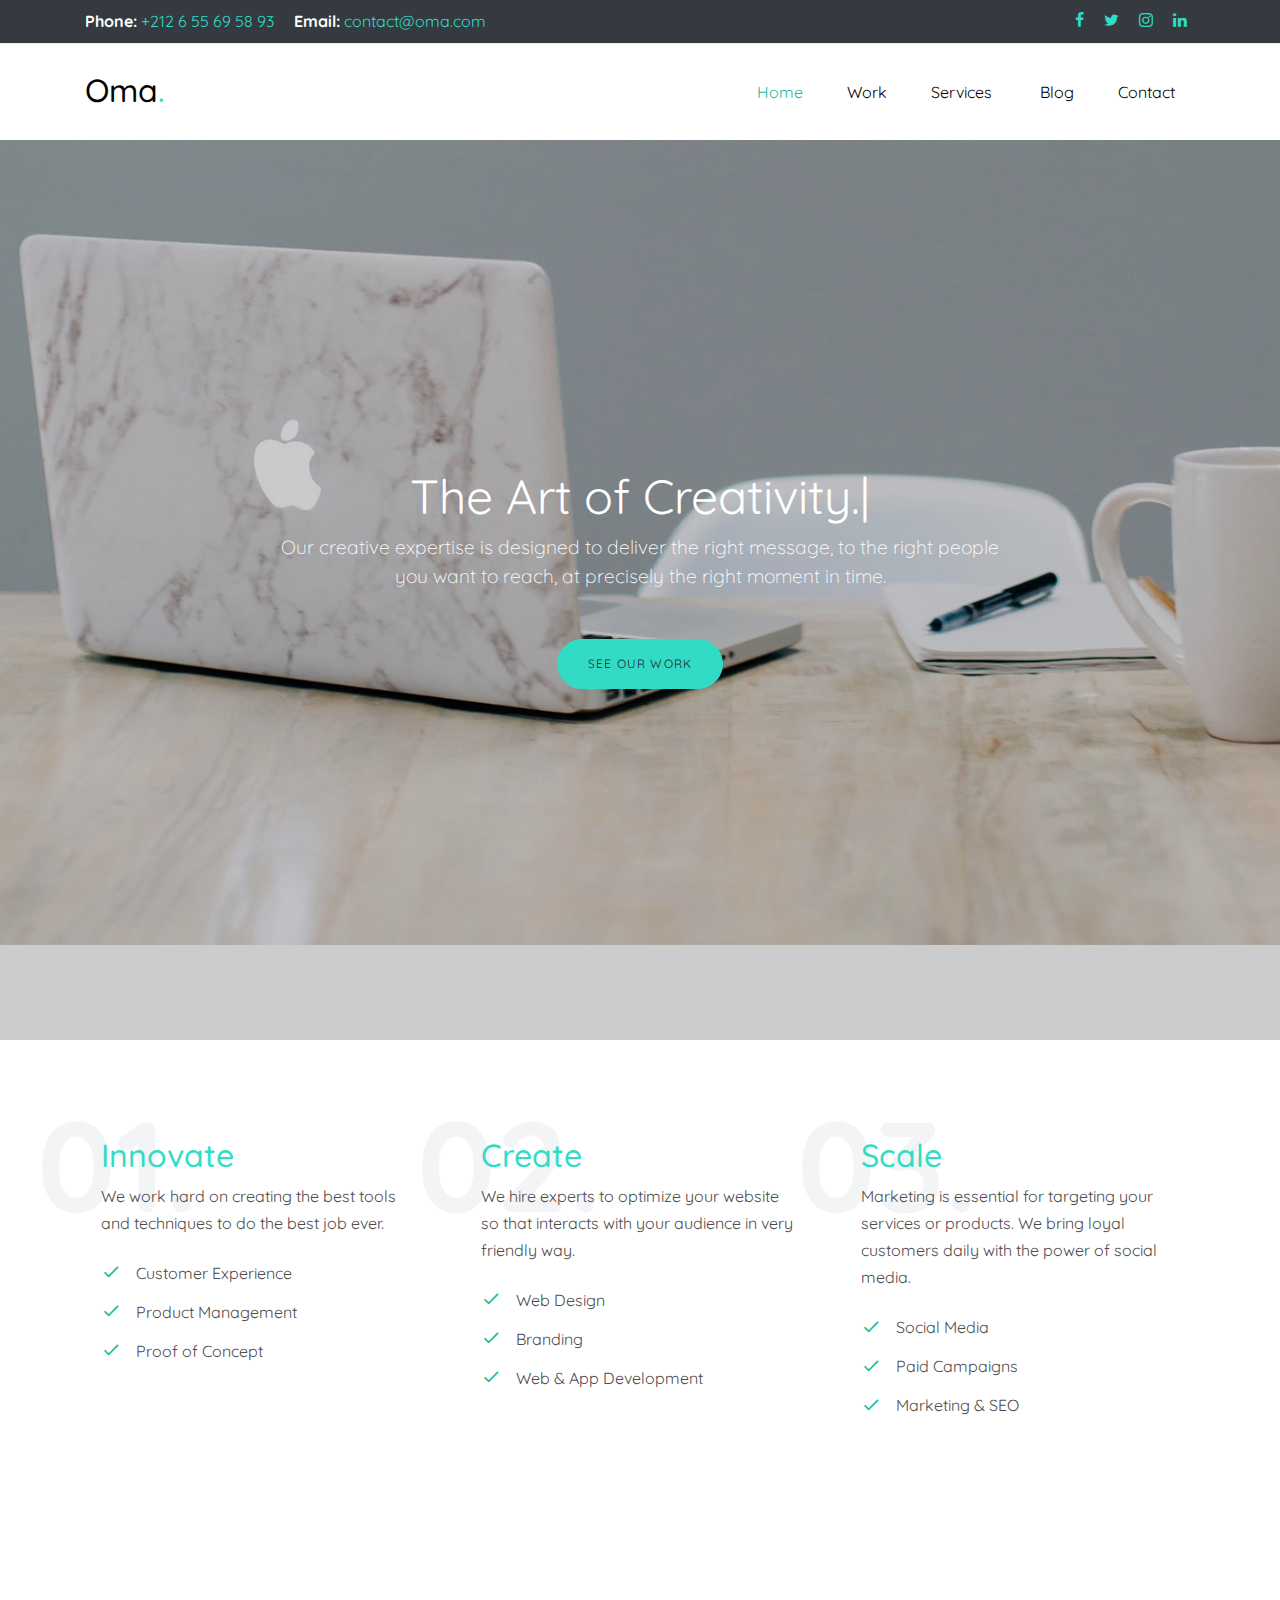
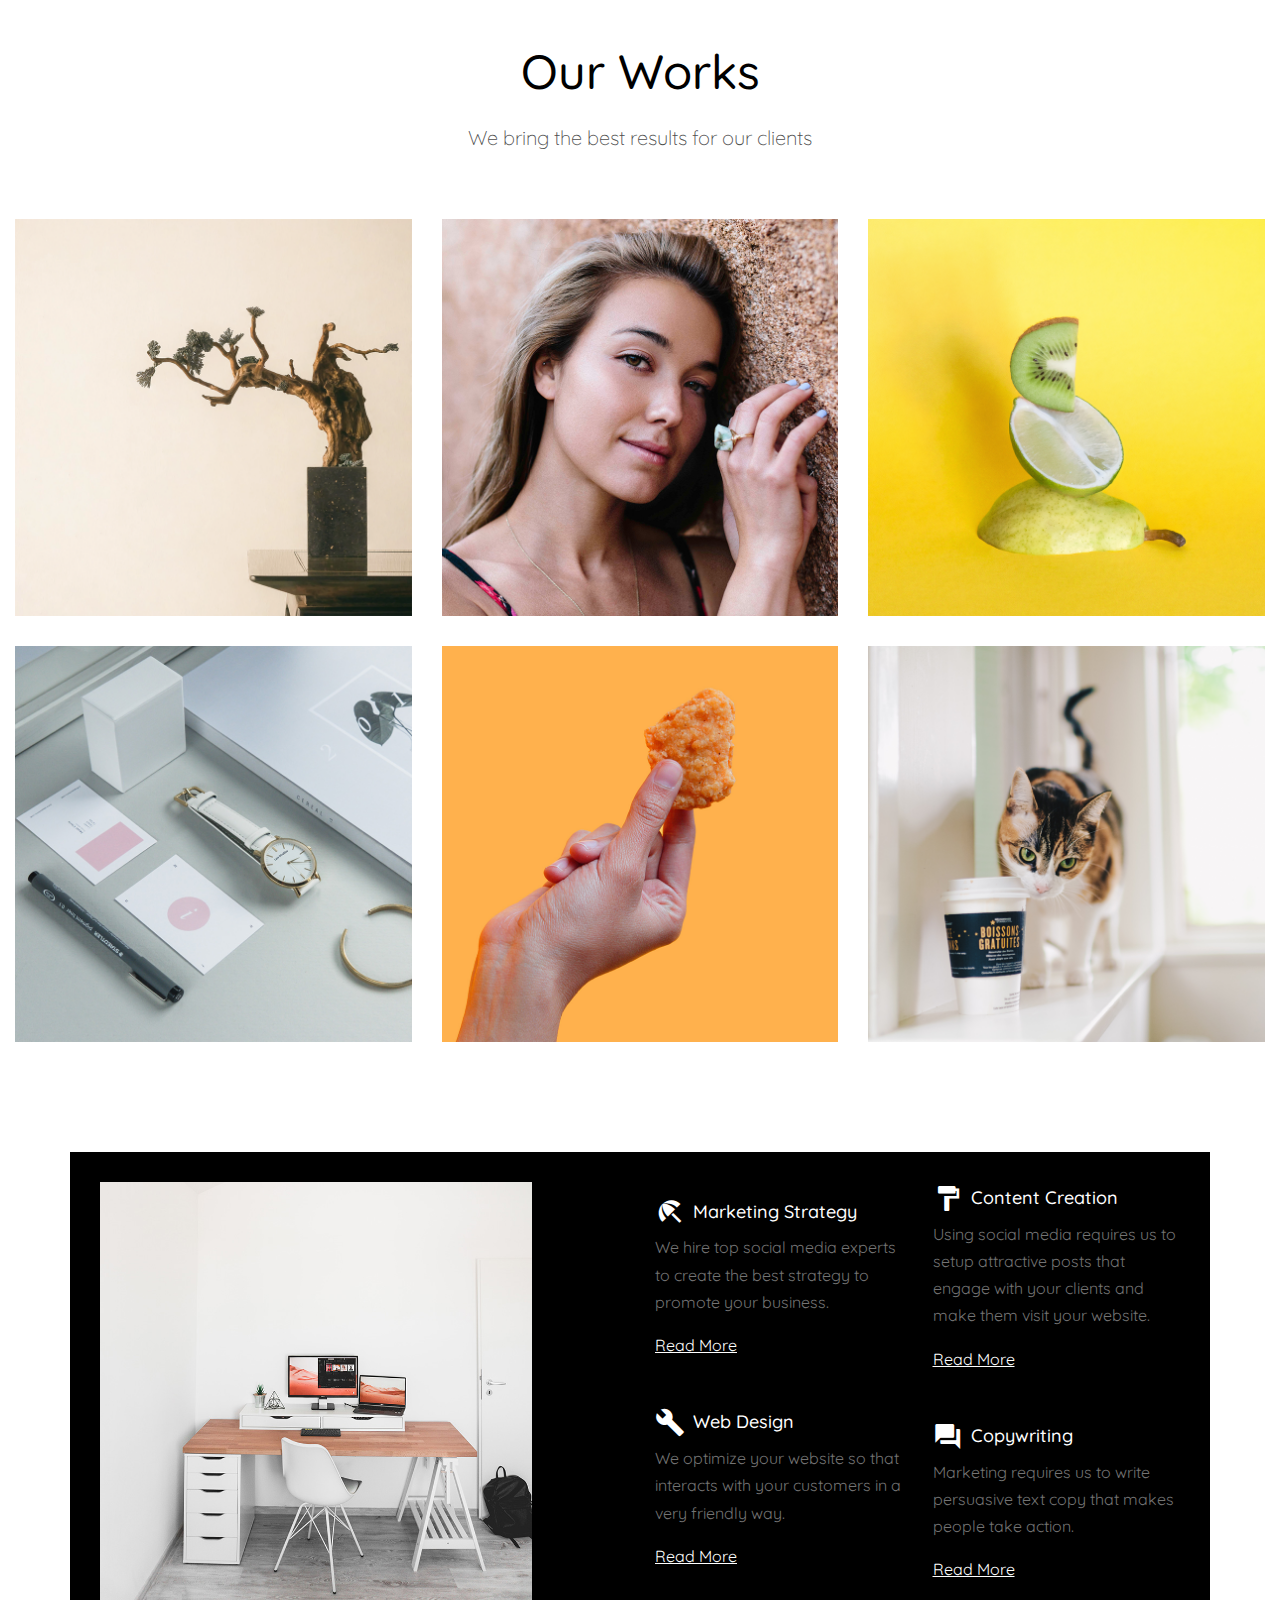
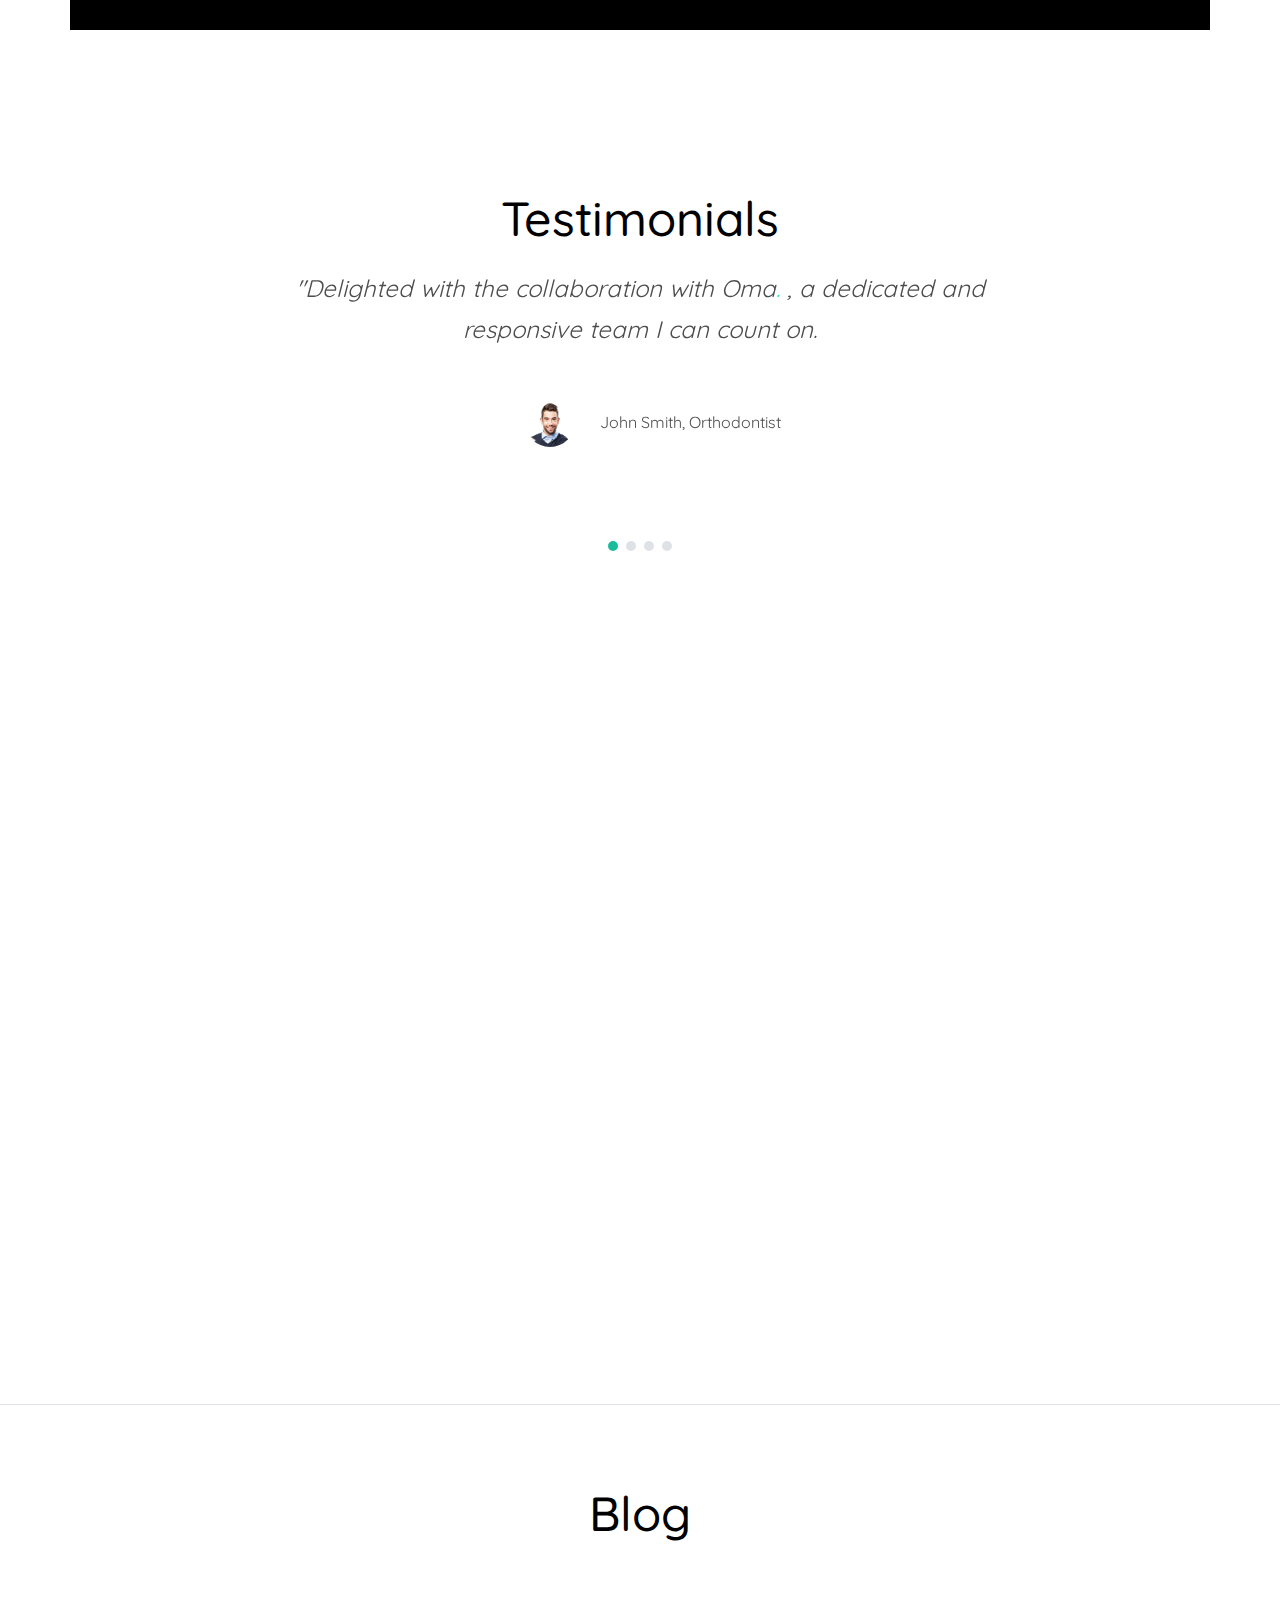
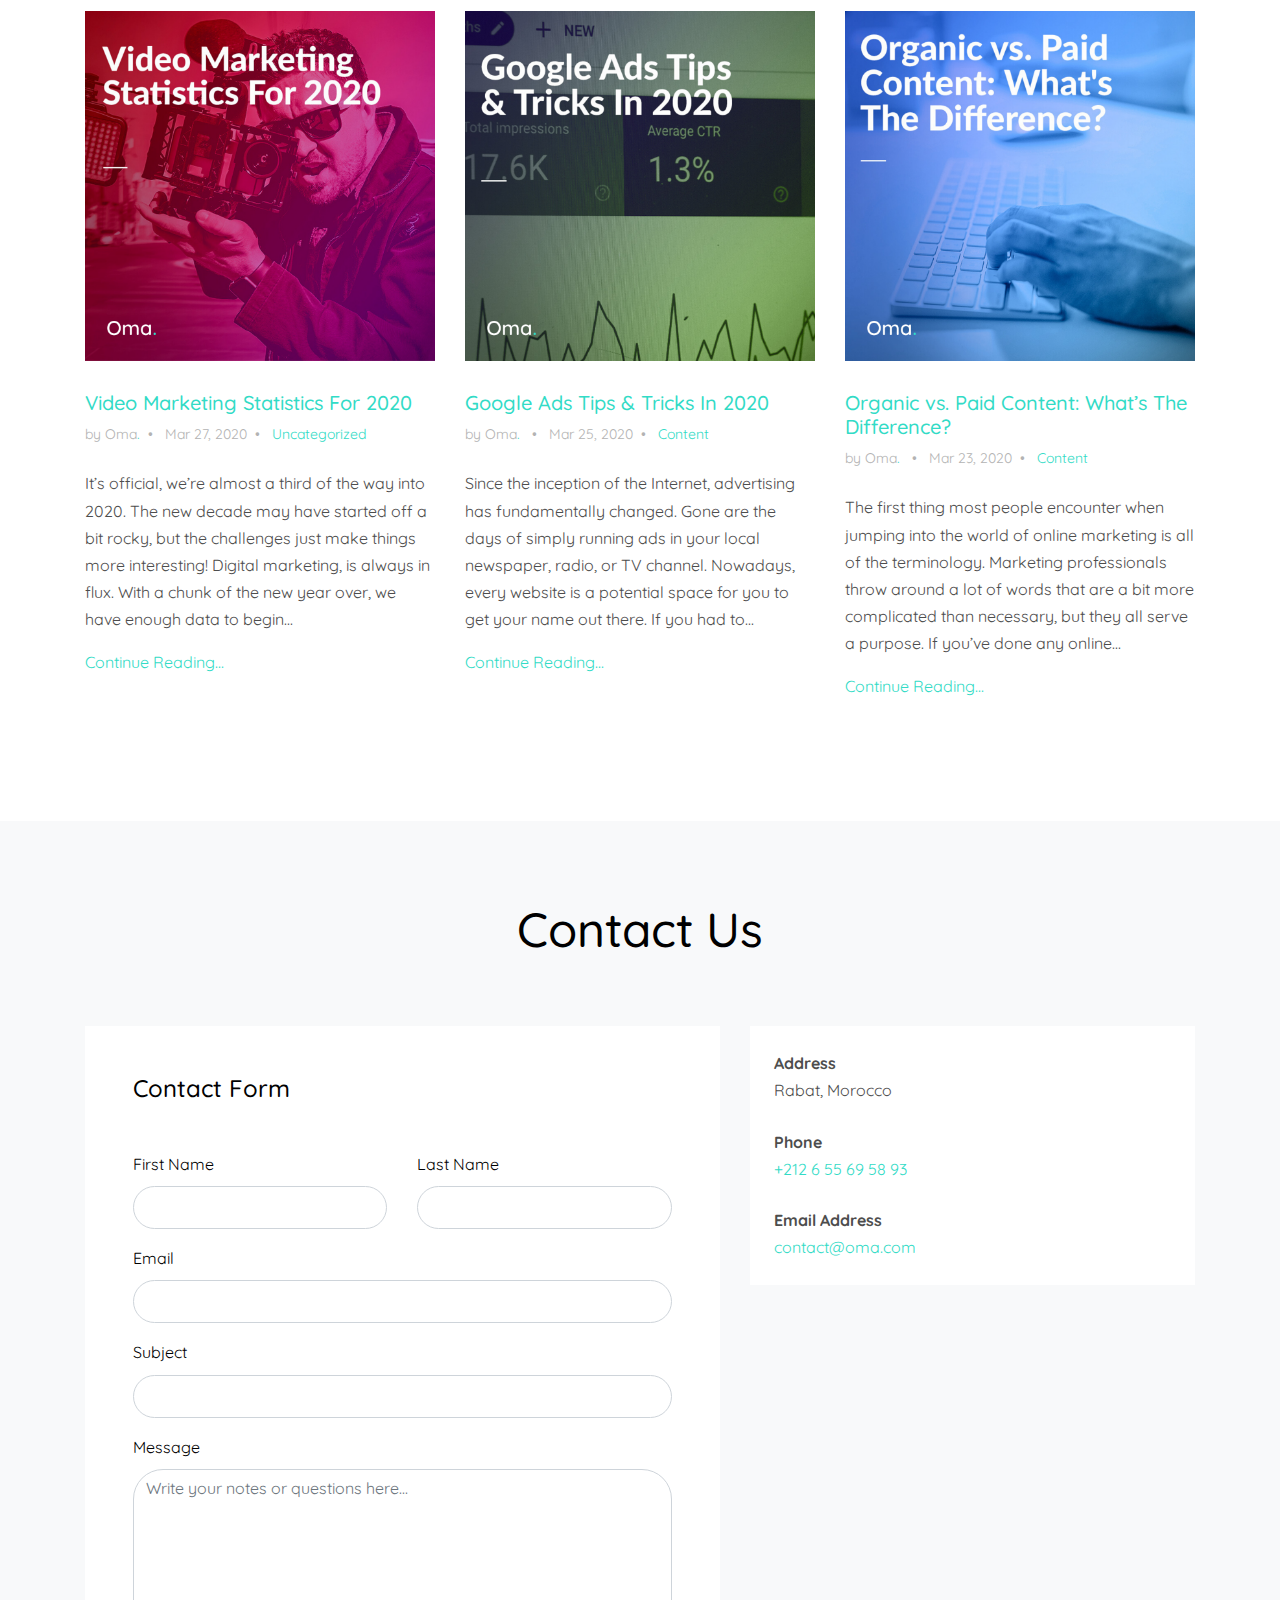
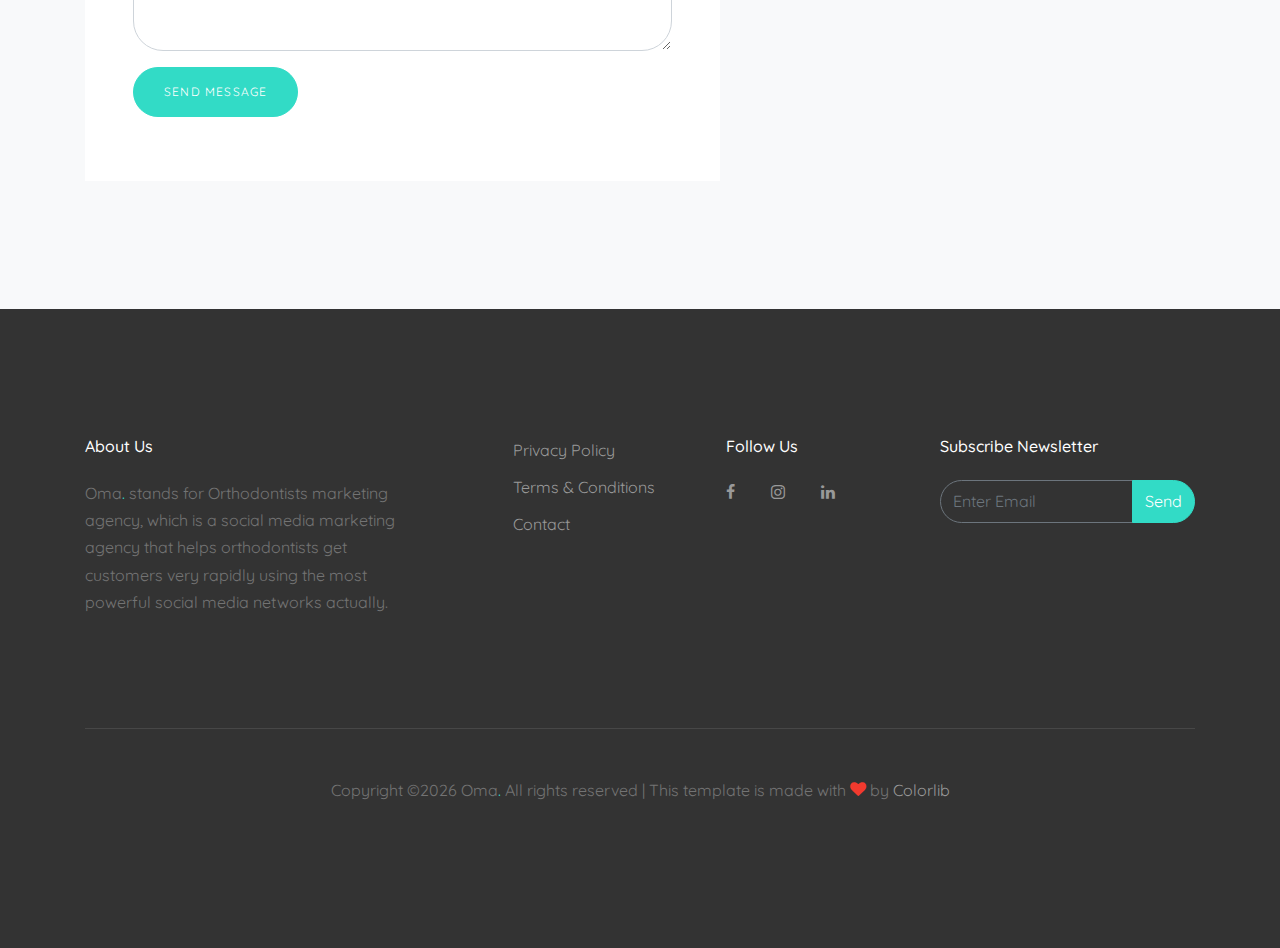
==== commit 066a6d3e: "netlify form" ====
--- a/index.html
+++ b/index.html
@@ -67,7 +67,7 @@
         <div class="row align-items-center">
           
           <div class="col-11 col-xl-2">
-            <h1 class="mb-0 site-logo"><a href="index.html" class="text-black h2 mb-0">Oma<span class="text-primary">.</span> </a></h1>
+            <h1 class="mb-0 site-logo"><a href="index.html" class="text-black h2 mb-0">Oma<span class="text-primary">.</span></a></h1>
           </div>
           <div class="col-12 col-md-10 d-none d-xl-block">
             <nav class="site-navigation position-relative text-right" role="navigation">
@@ -589,7 +589,7 @@
 
             
 
-            <form action="#" class="p-5 bg-white">
+            <form action="#" class="p-5 bg-white" netlify>
               
               <h2 class="h4 text-black mb-5">Contact Form</h2> 
 
@@ -655,13 +655,13 @@
       </div>
     </section>
 
-    <a href="#contact-section" class="bg-primary py-5 d-block">
+    <!-- <a href="#contact-section" class="bg-primary py-5 d-block">
       <div class="container">
         <div class="row justify-content-center">
           <div class="col-md10"><h2 class="text-white">Let's Get Started</h2></div>
         </div>
       </div>  
-    </a>
+    </a> -->
     
     <footer class="site-footer">
       <div class="container">
@@ -673,18 +673,18 @@
                 <p>Oma<span class="text-primary">.</span> stands for Orthodontists marketing agency, which is a social media marketing agency that helps orthodontists get customers very rapidly using the most powerful social media networks actually.</p>
               </div>
               <div class="col-md-3 ml-auto">
-                <h2 class="footer-heading mb-4">Features</h2>
+                <!-- <h2 class="footer-heading mb-4">Features</h2> -->
                 <ul class="list-unstyled">
-                  <li><a href="#about-section">About Us</a></li>
-                  <li><a href="#services-section">Services</a></li>
-                  <li><a href="#testimonials-section">Testimonials</a></li>
-                  <li><a href="#contact-section">Contact Us</a></li>
+                  <!-- <li><a href="#about-section">About Us</a></li> -->
+                  <li><a href="#services-section">Privacy Policy</a></li>
+                  <li><a href="#testimonials-section">Terms & Conditions</a></li>
+                  <li><a href="#contact-section">Contact</a></li>
                 </ul>
               </div>
               <div class="col-md-3">
                 <h2 class="footer-heading mb-4">Follow Us</h2>
                 <a href="#" class="pl-0 pr-3"><span class="icon-facebook"></span></a>
-                <a href="#" class="pl-3 pr-3"><span class="icon-twitter"></span></a>
+                <!-- <a href="#" class="pl-3 pr-3"><span class="icon-twitter"></span></a> -->
                 <a href="#" class="pl-3 pr-3"><span class="icon-instagram"></span></a>
                 <a href="#" class="pl-3 pr-3"><span class="icon-linkedin"></span></a>
               </div>
@@ -707,7 +707,7 @@
             <div class="border-top pt-5">
             <p>
             <!-- Link back to Colorlib can't be removed. Template is licensed under CC BY 3.0. -->
-            Copyright &copy;<script>document.write(new Date().getFullYear());</script> All rights reserved | This template is made with <i class="icon-heart text-danger" aria-hidden="true"></i> by <a href="https://colorlib.com" target="_blank" >Colorlib</a>
+            Copyright &copy;<script>document.write(new Date().getFullYear());</script> Oma<span class="text-primary">.</span> All rights reserved | This template is made with <i class="icon-heart text-danger" aria-hidden="true"></i> by <a href="https://colorlib.com" target="_blank" >Colorlib</a>
             <!-- Link back to Colorlib can't be removed. Template is licensed under CC BY 3.0. -->
             </p>
             </div>
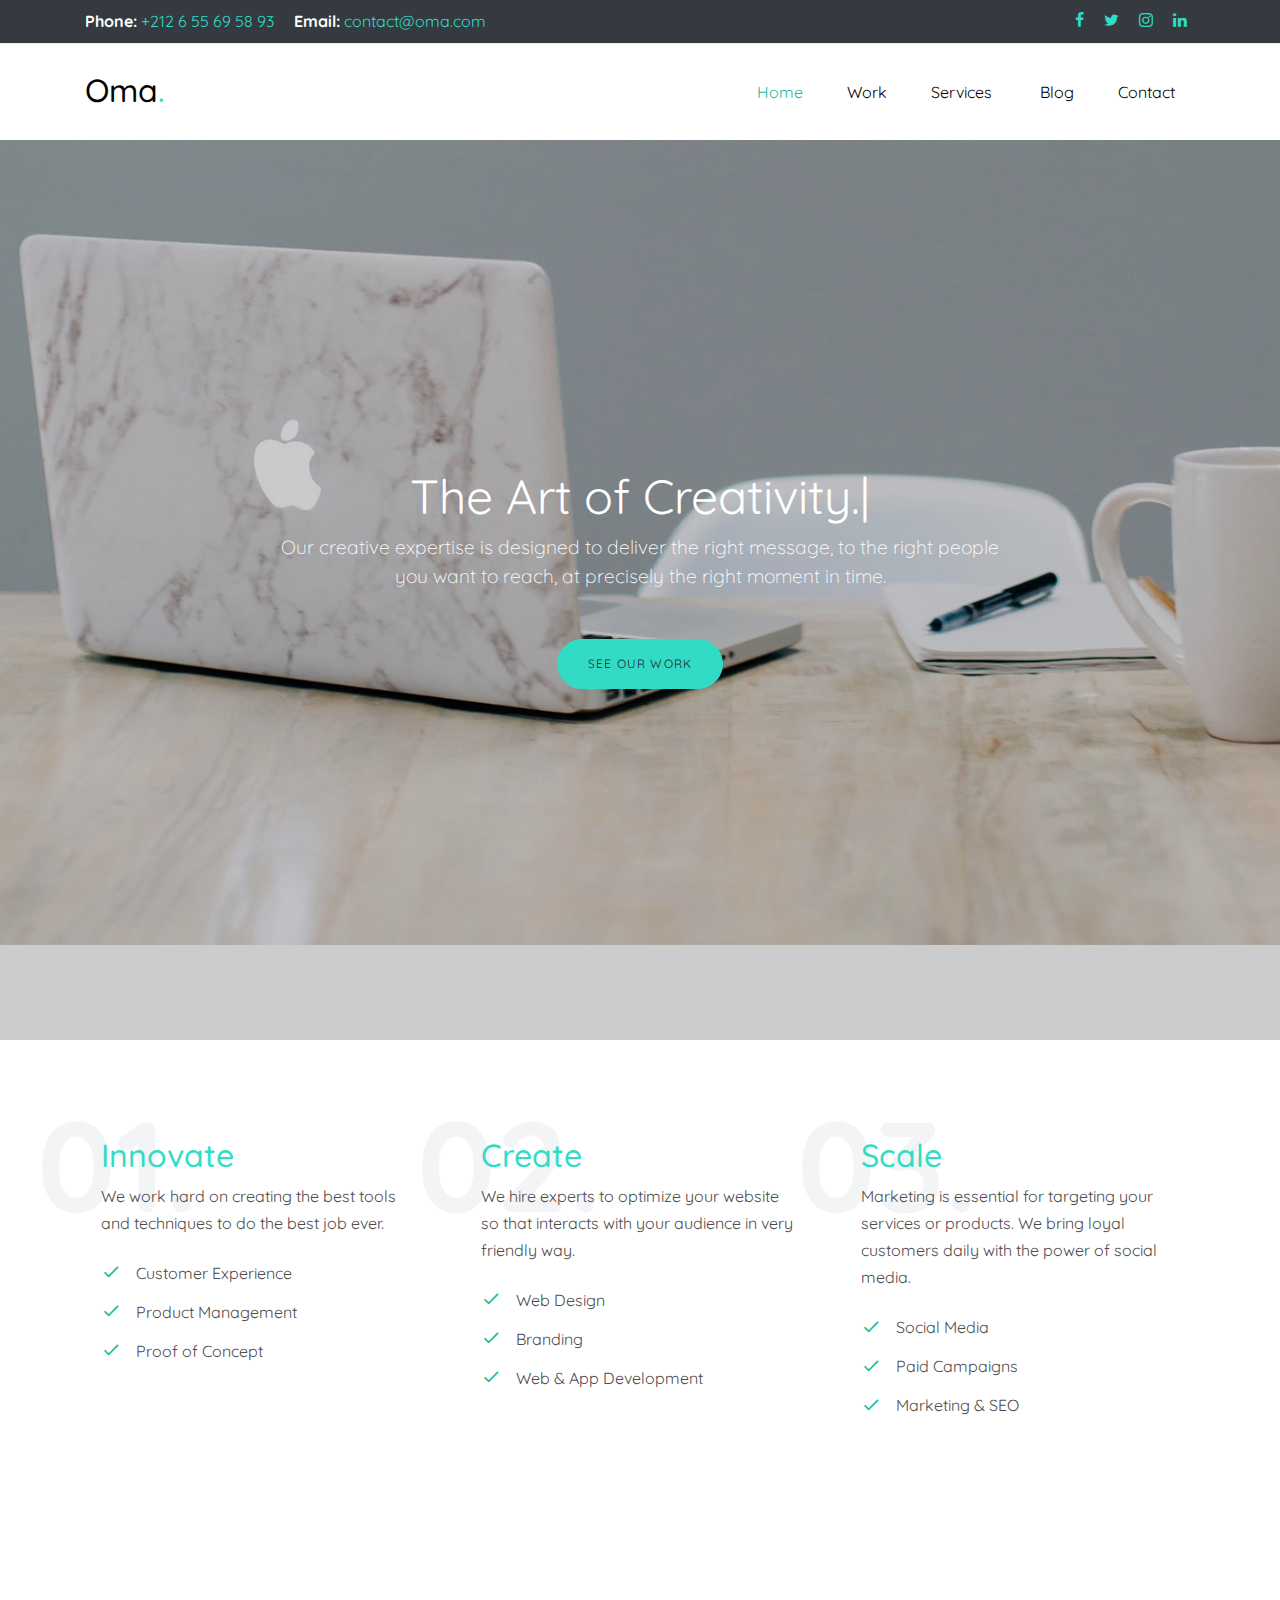
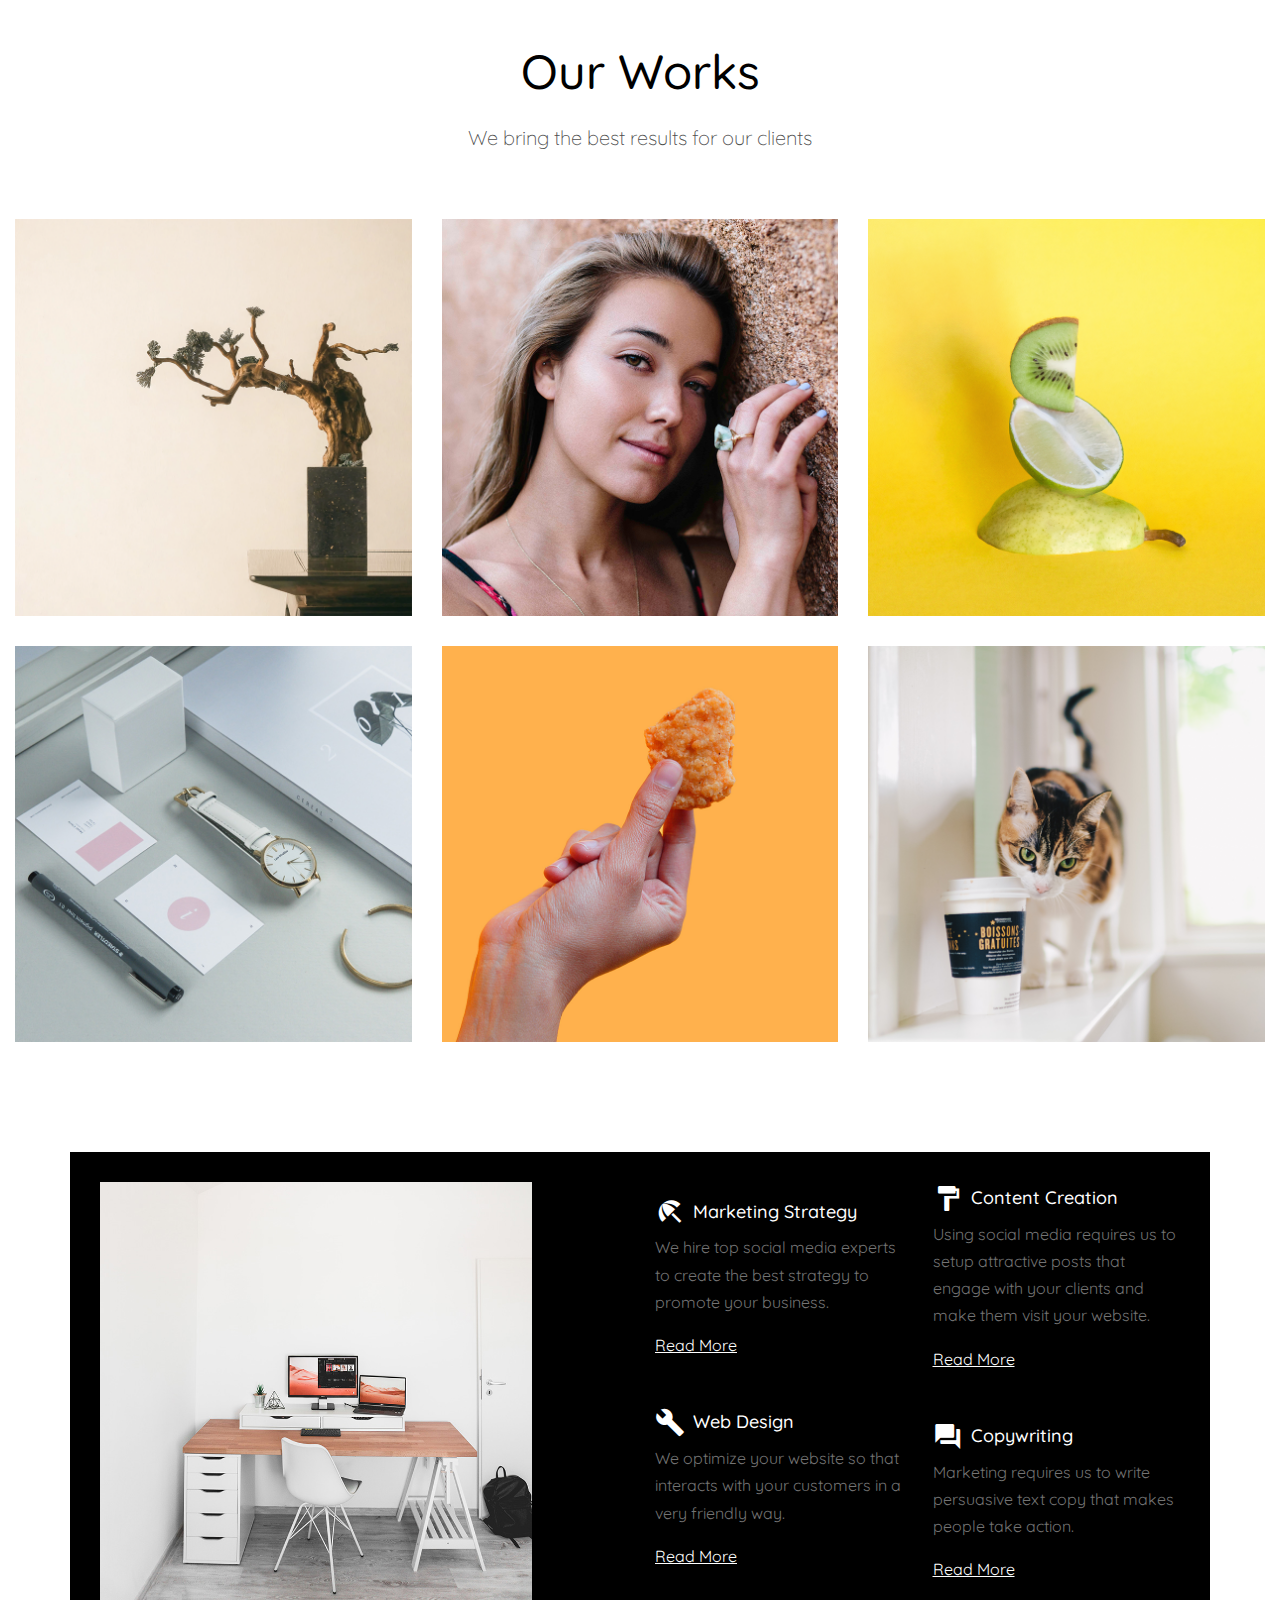
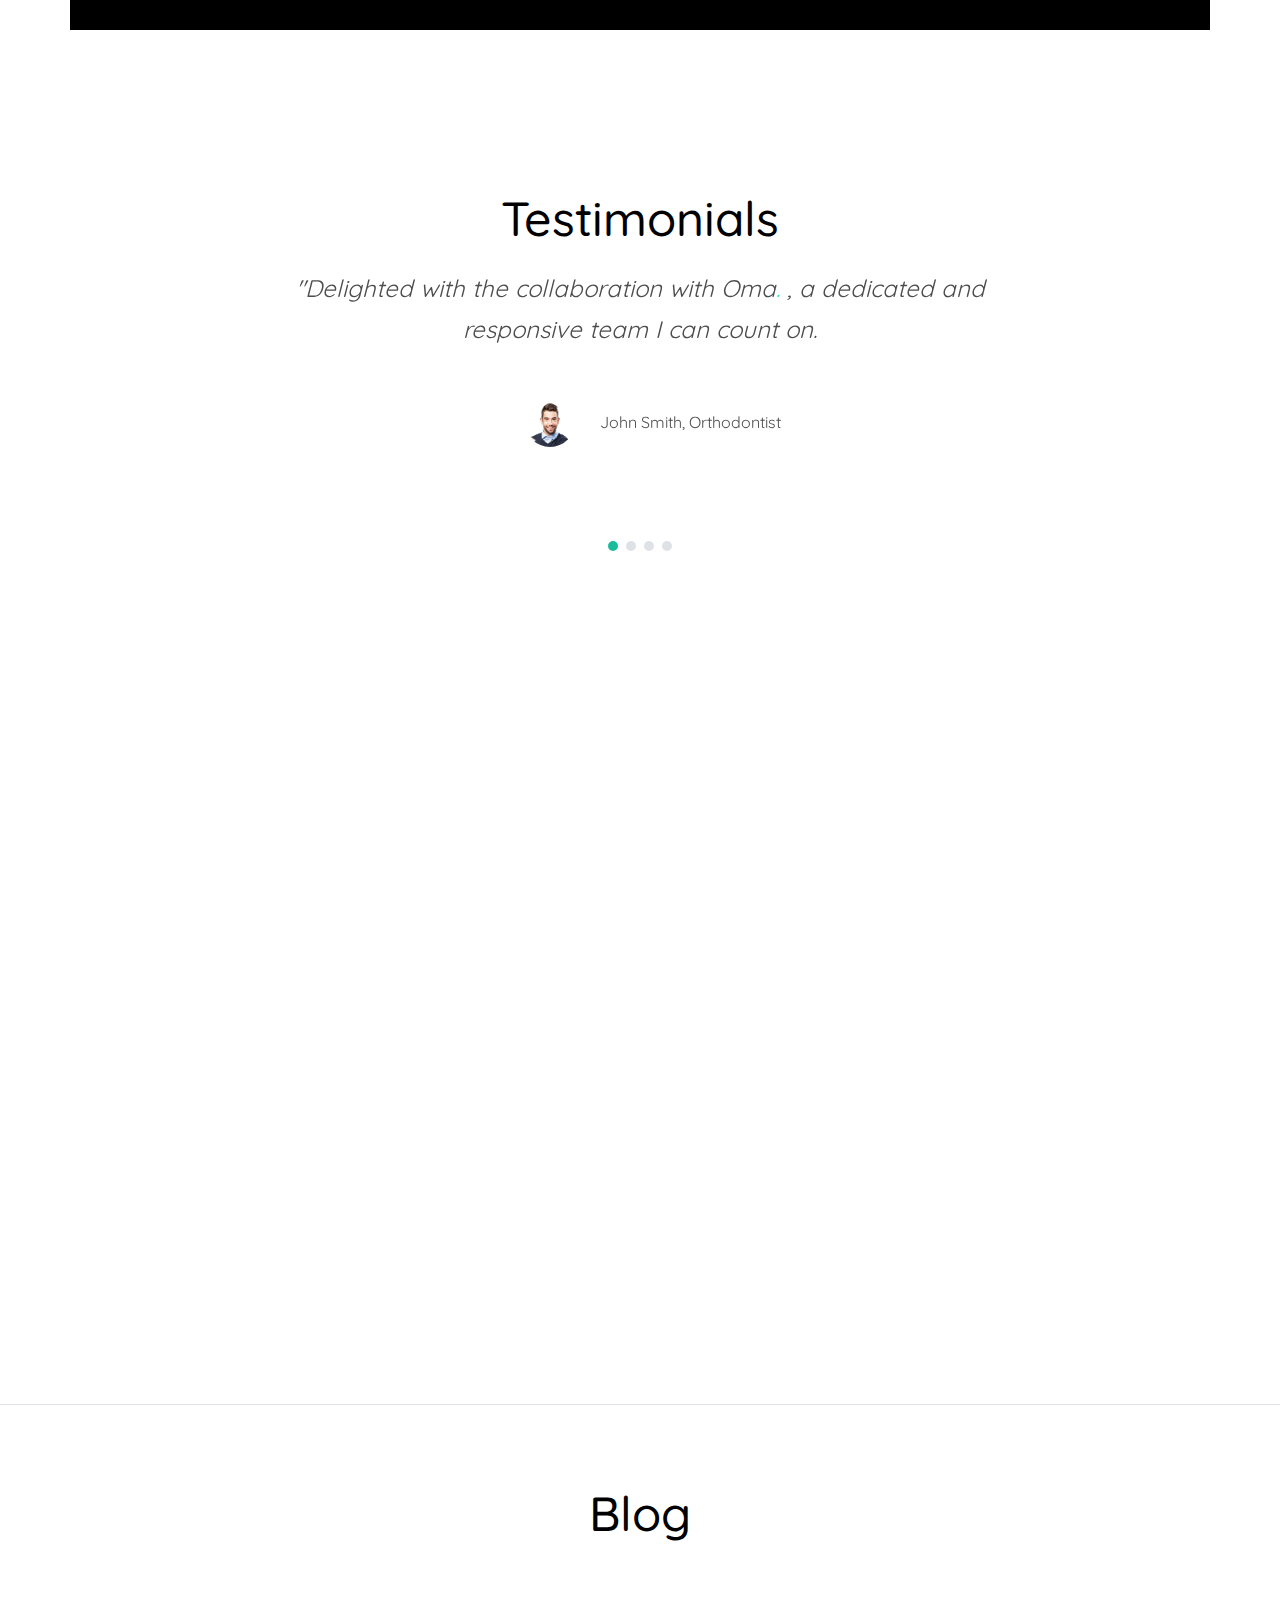
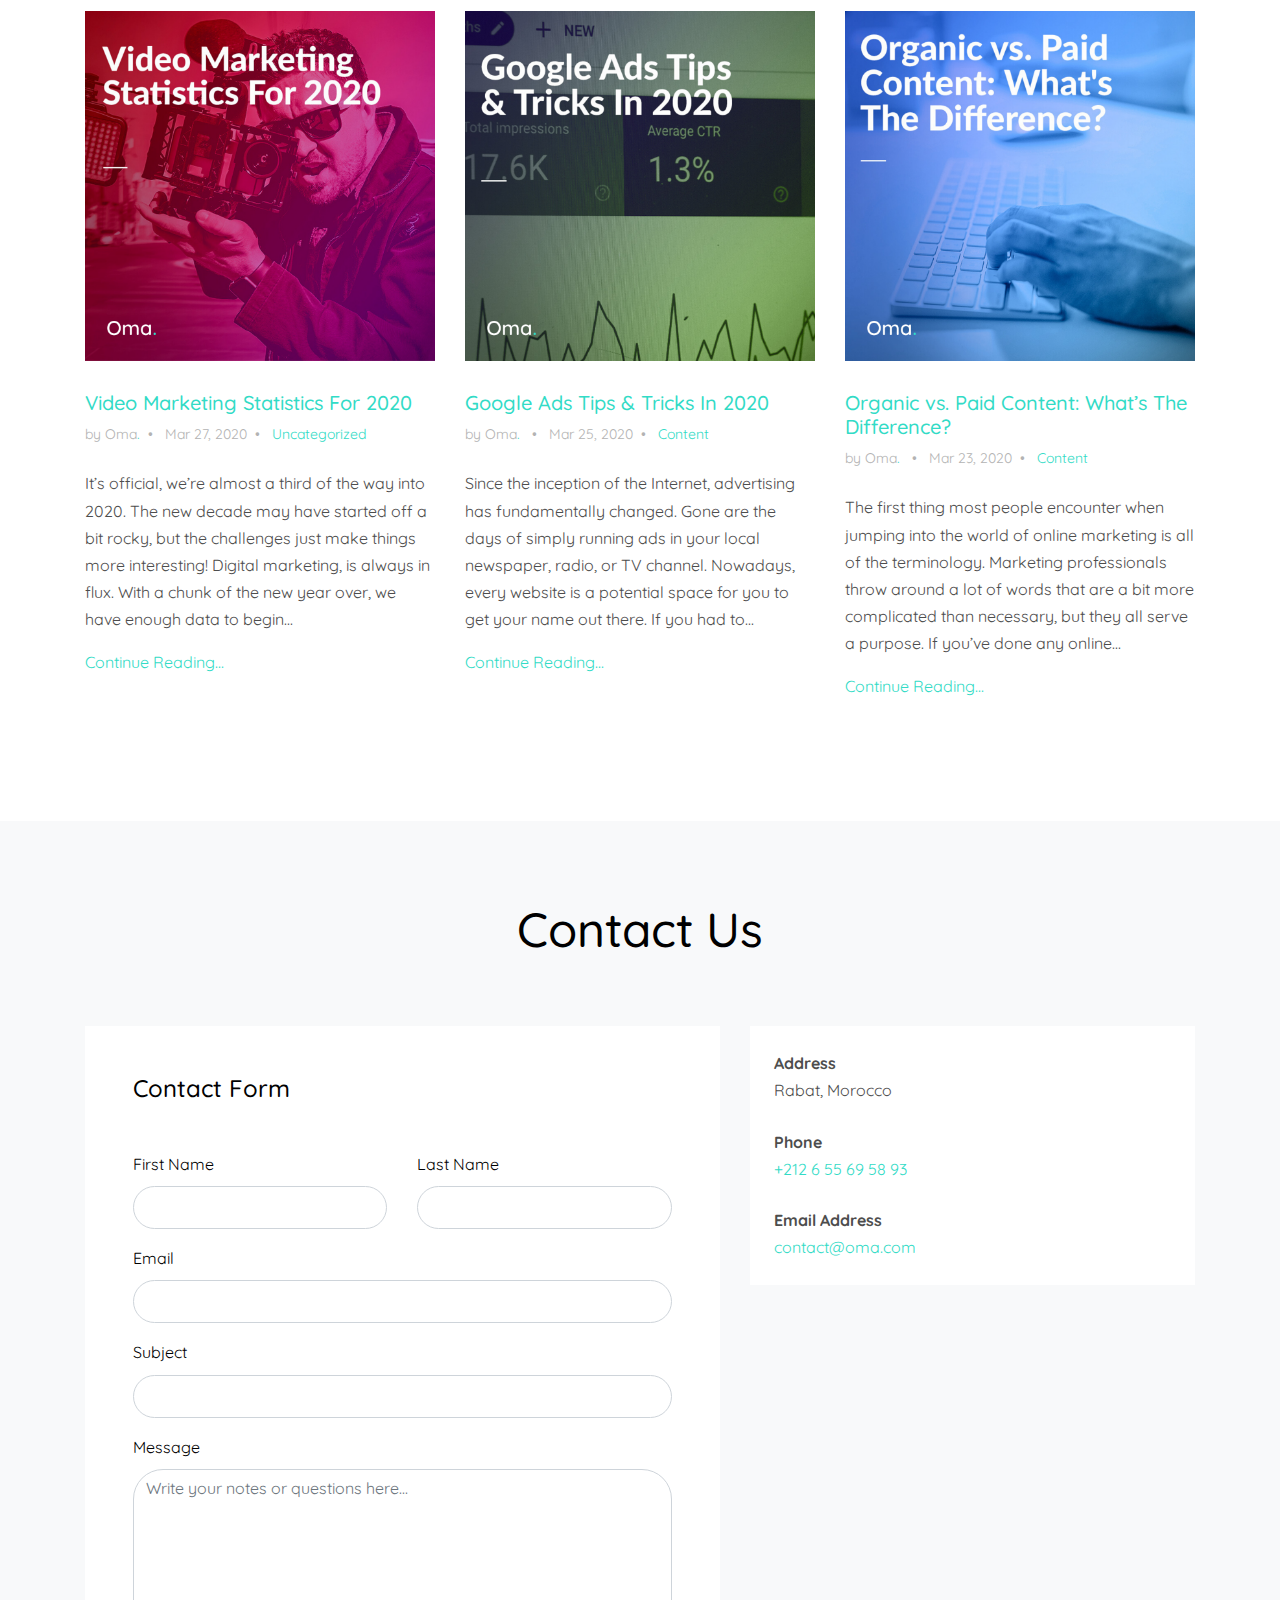
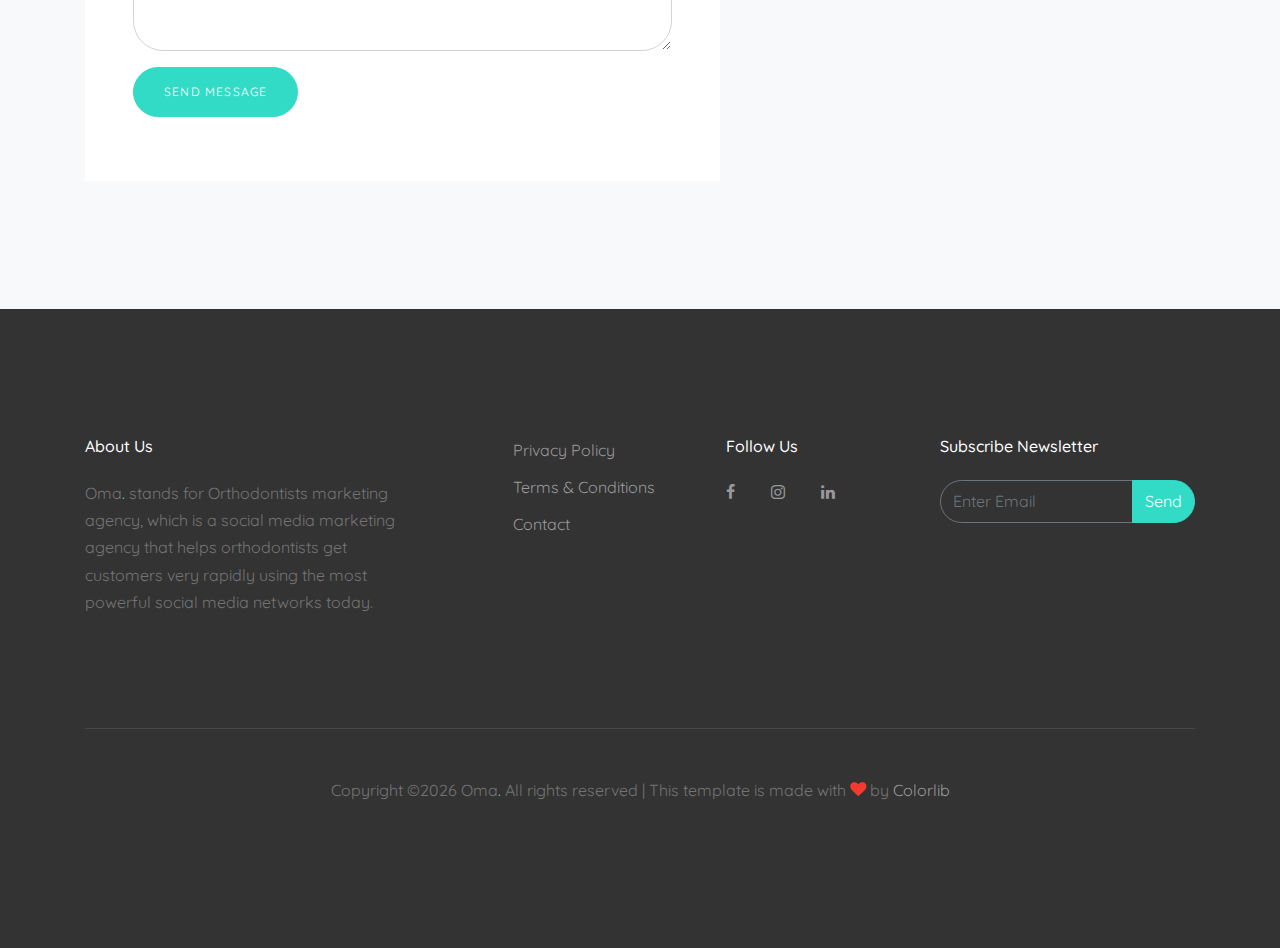
==== commit 5bd79d8e: "desc changed" ====
--- a/index.html
+++ b/index.html
@@ -670,20 +670,20 @@
             <div class="row">
               <div class="col-md-5">
                 <h2 class="footer-heading mb-4">About Us</h2>
-                <p>Oma<span class="text-primary">.</span> stands for Orthodontists marketing agency, which is a social media marketing agency that helps orthodontists get customers very rapidly using the most powerful social media networks actually.</p>
+                <p>Oma<span class="text-primary">.</span> stands for Orthodontists marketing agency, which is a social media marketing agency that helps orthodontists get customers very rapidly using the most powerful social media networks today.</p>
               </div>
               <div class="col-md-3 ml-auto">
                 <!-- <h2 class="footer-heading mb-4">Features</h2> -->
                 <ul class="list-unstyled">
                   <!-- <li><a href="#about-section">About Us</a></li> -->
-                  <li><a href="#services-section">Privacy Policy</a></li>
-                  <li><a href="#testimonials-section">Terms & Conditions</a></li>
+                  <li><a href="./privacy-policy.html">Privacy Policy</a></li>
+                  <li><a href="./termsandconditions.html">Terms & Conditions</a></li>
                   <li><a href="#contact-section">Contact</a></li>
                 </ul>
               </div>
               <div class="col-md-3">
                 <h2 class="footer-heading mb-4">Follow Us</h2>
-                <a href="#" class="pl-0 pr-3"><span class="icon-facebook"></span></a>
+                <a href="https://www.facebook.com/Oma-106765937657013/?modal=admin_todo_tour" class="pl-0 pr-3"><span class="icon-facebook"></span></a>
                 <!-- <a href="#" class="pl-3 pr-3"><span class="icon-twitter"></span></a> -->
                 <a href="#" class="pl-3 pr-3"><span class="icon-instagram"></span></a>
                 <a href="#" class="pl-3 pr-3"><span class="icon-linkedin"></span></a>
--- a/css/style.css
+++ b/css/style.css
@@ -1792,3 +1792,9 @@
   .post-meta a {
     color: #fff;
     border-bottom: 1px solid rgba(255, 255, 255, 0.5); }
+
+.bigbxx {
+  background-color: #fdfefe;
+  width: 100%;
+  padding: 40px 0;
+}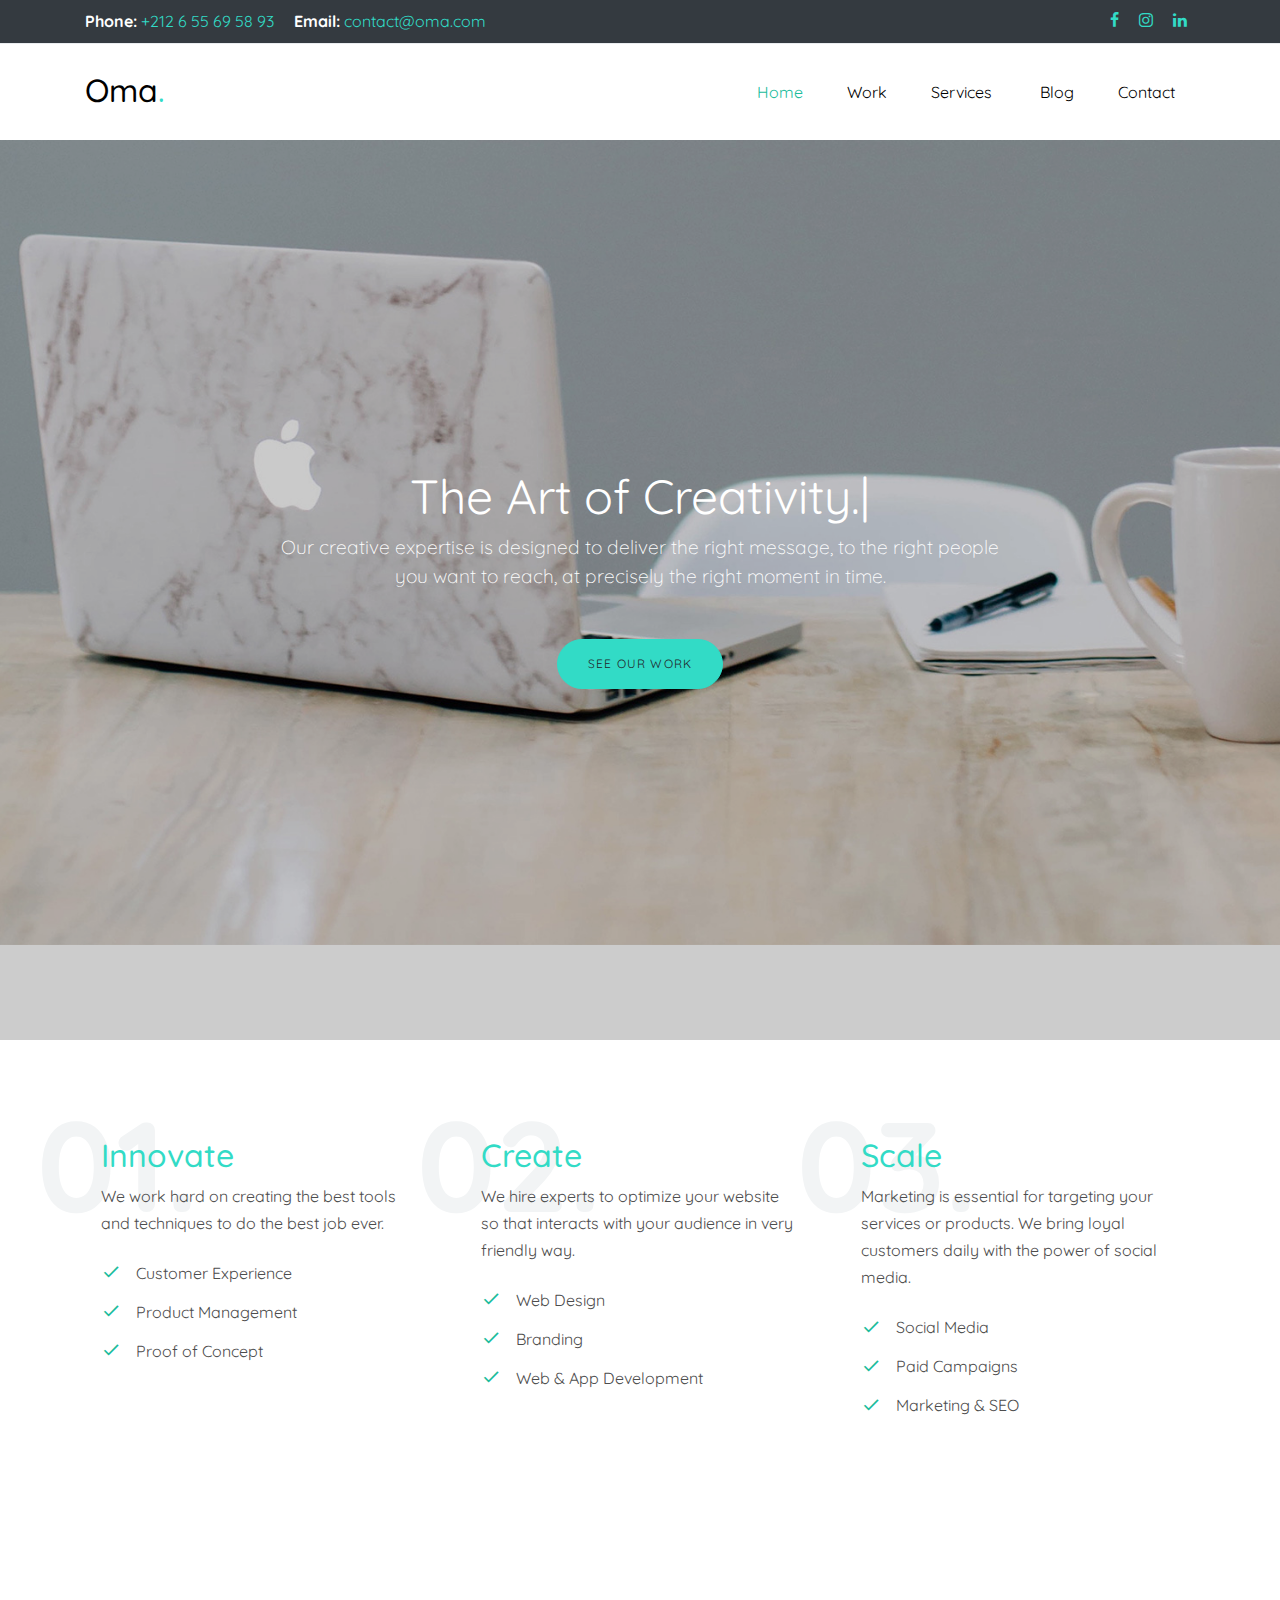
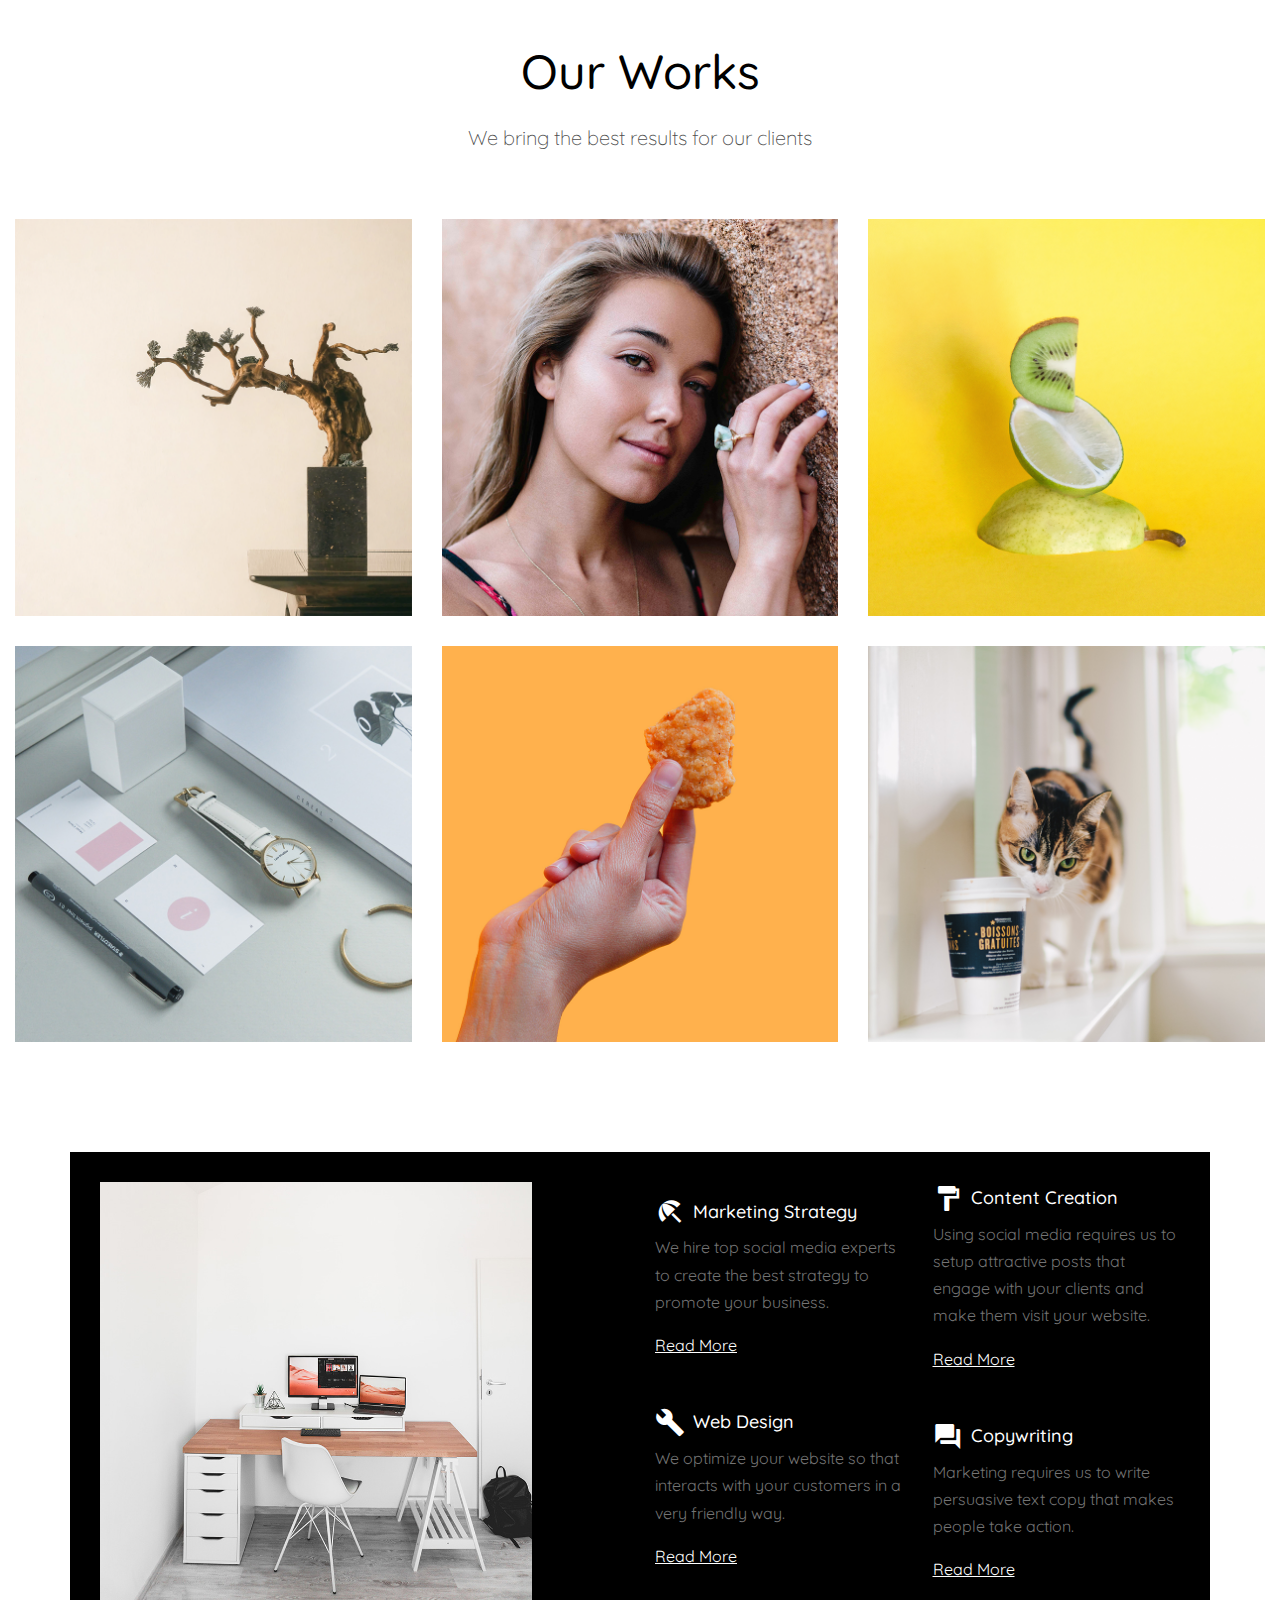
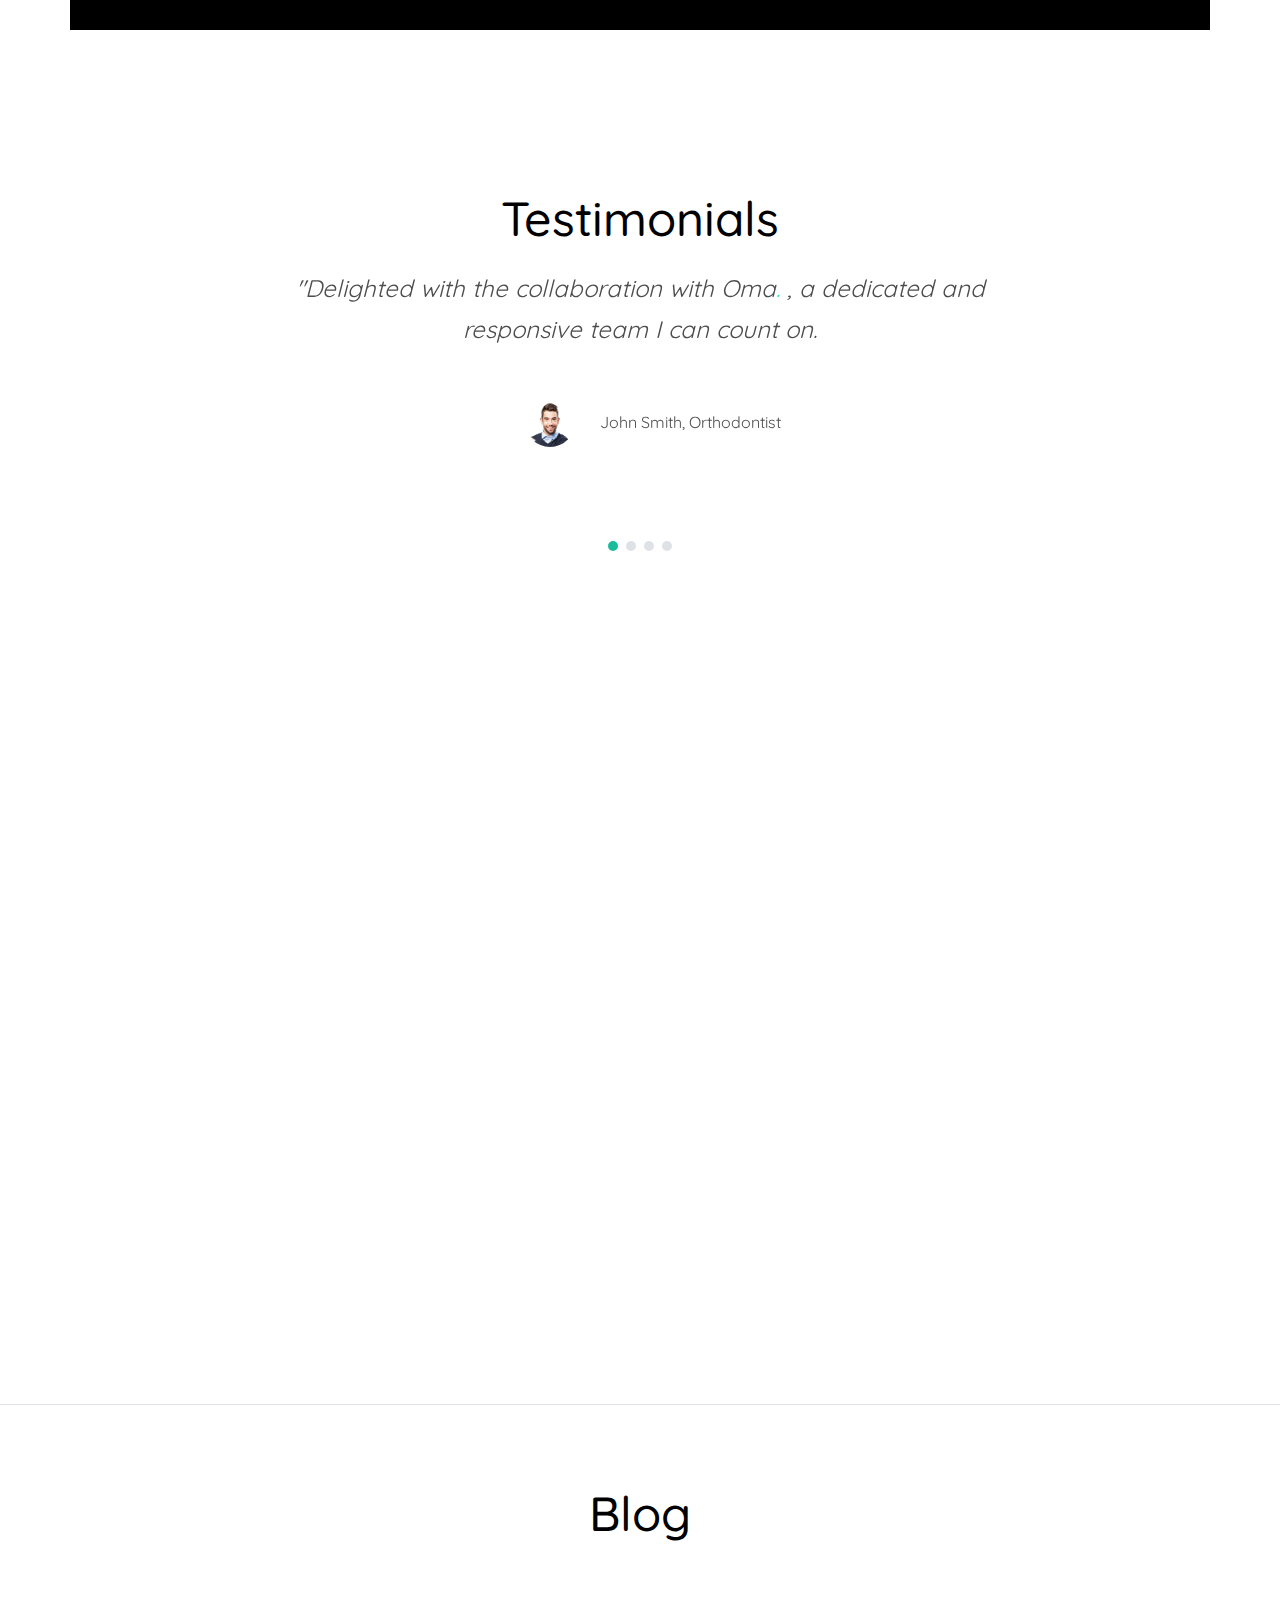
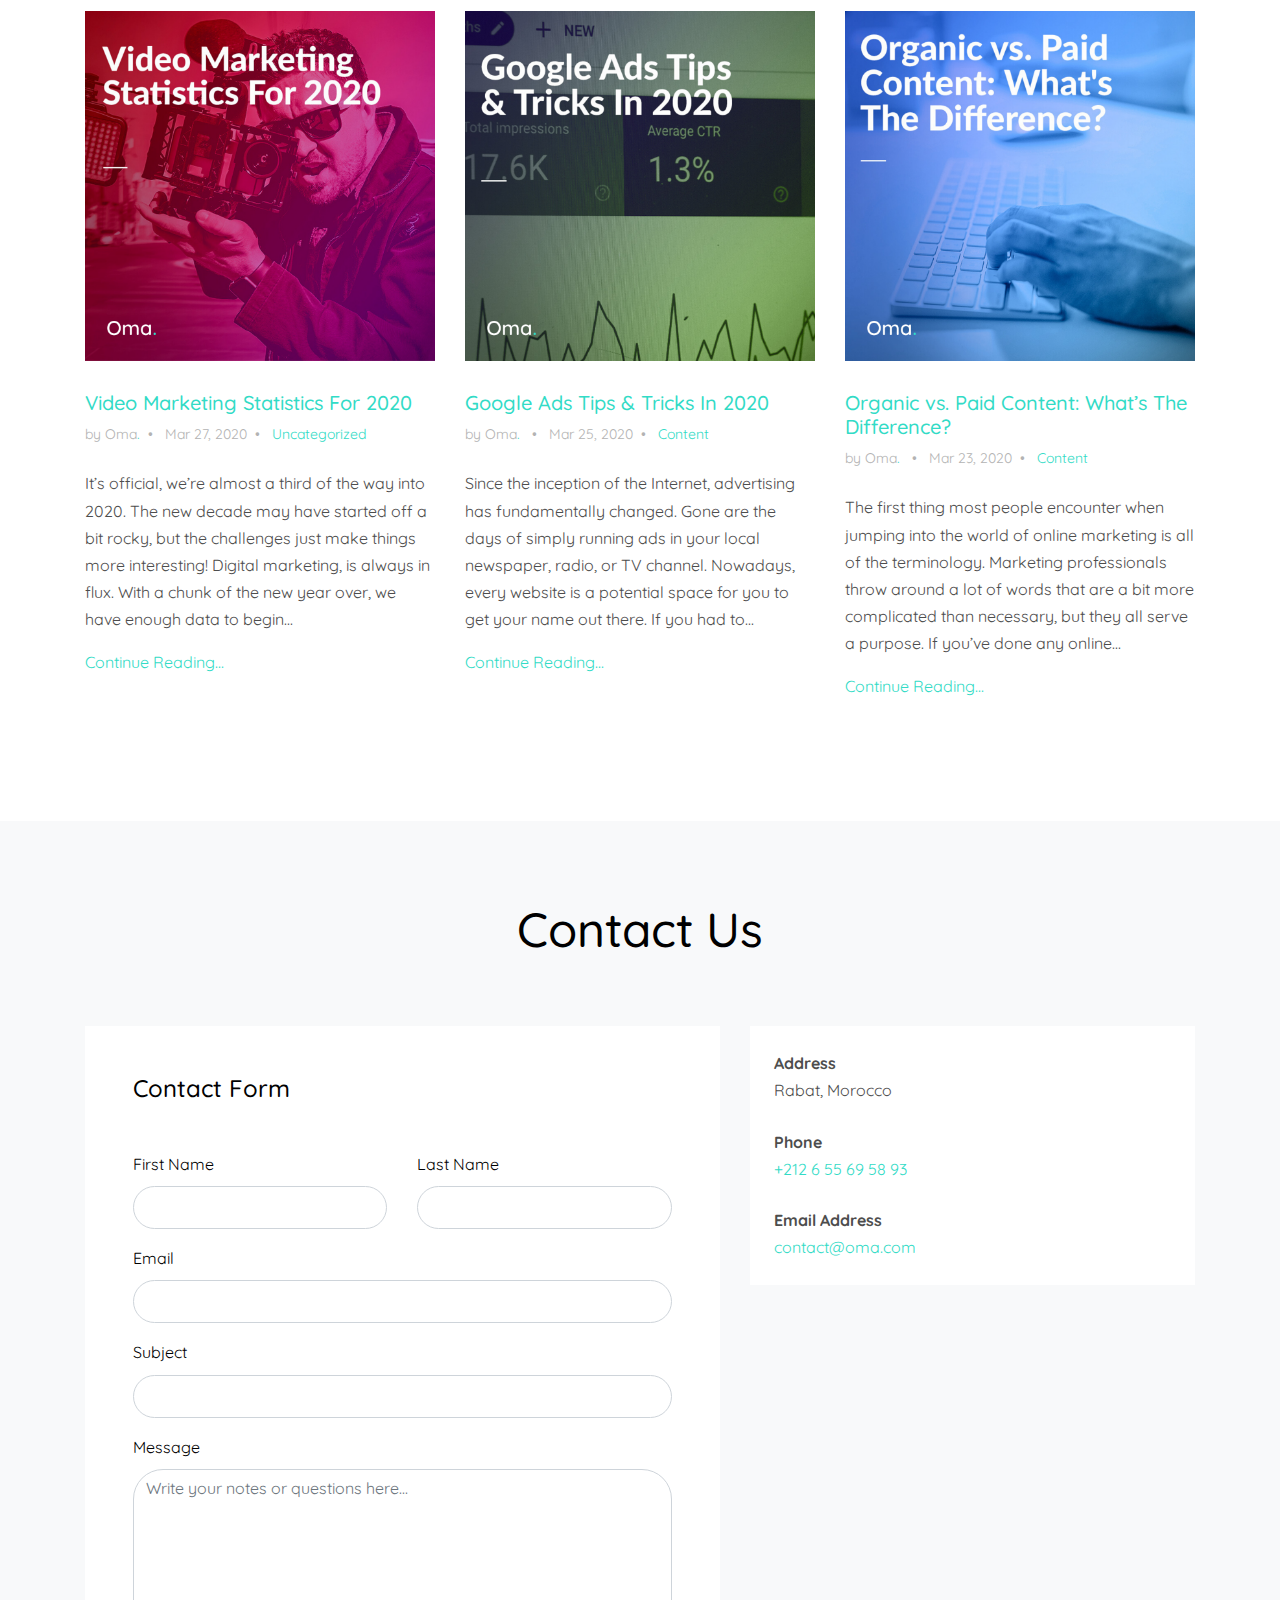
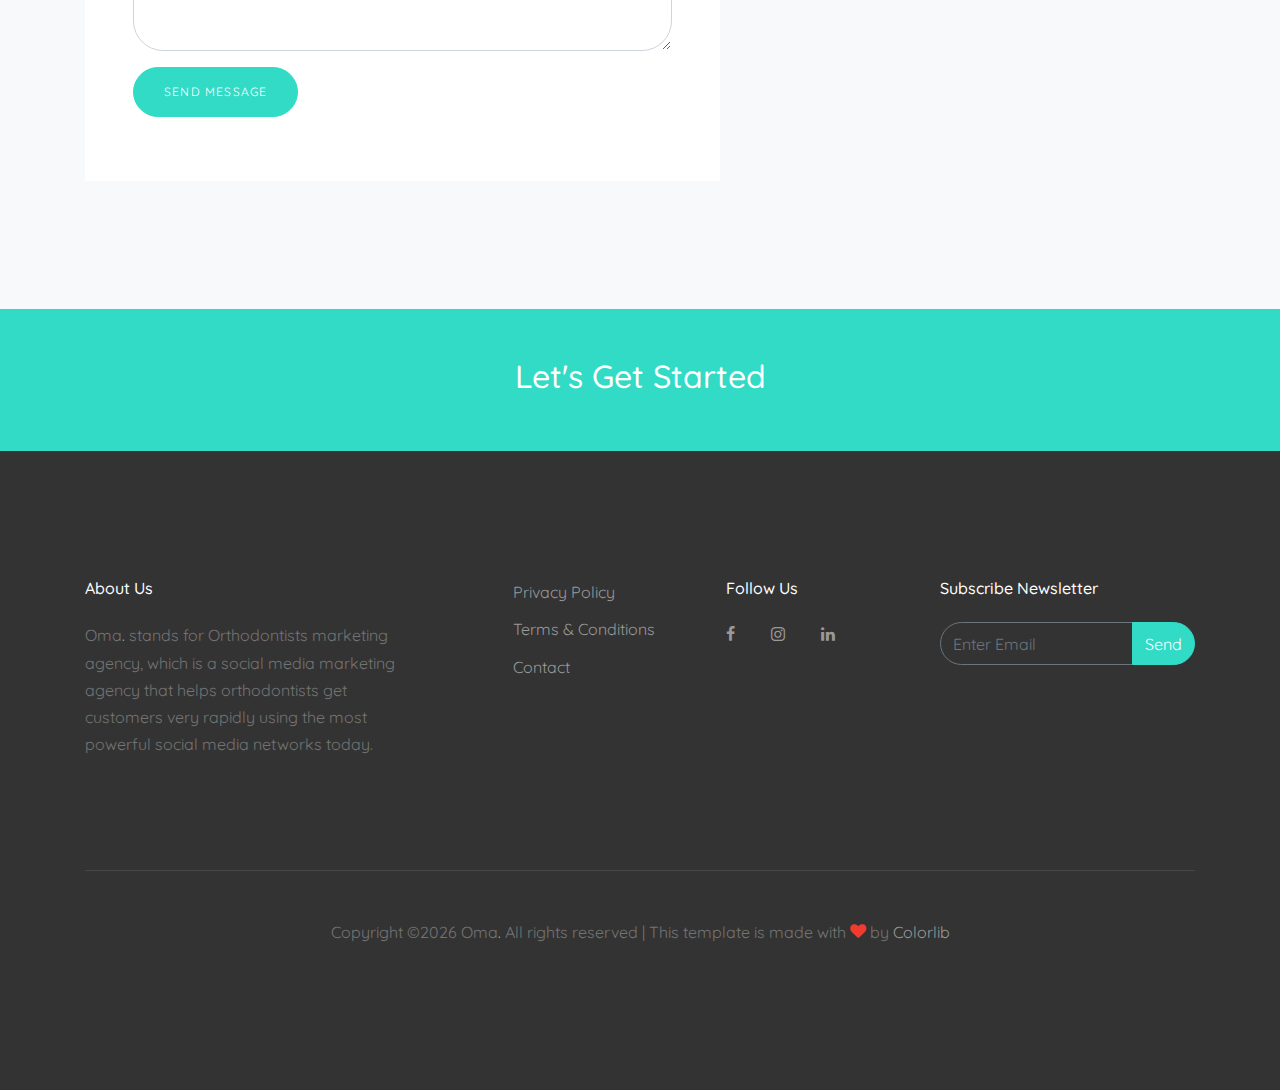
==== commit 4f433543: "small changes" ====
--- a/index.html
+++ b/index.html
@@ -51,8 +51,8 @@
           </div>
           <div class="col-md-6">
             <ul class="social-media">
-              <li><a href="#" class="p-2"><span class="icon-facebook"></span></a></li>
-              <li><a href="#" class="p-2"><span class="icon-twitter"></span></a></li>
+              <li><a href="https://www.facebook.com/Oma-106765937657013/?modal=admin_todo_tour" target="_blank" class="p-2"><span class="icon-facebook"></span></a></li>
+              <!-- <li><a href="#" class="p-2"><span class="icon-twitter"></span></a></li> -->
               <li><a href="#" class="p-2"><span class="icon-instagram"></span></a></li>
               <li><a href="#" class="p-2"><span class="icon-linkedin"></span></a></li>
             </ul>
@@ -655,13 +655,13 @@
       </div>
     </section>
 
-    <!-- <a href="#contact-section" class="bg-primary py-5 d-block">
+    <a href="#contact-section" class="bg-primary py-5 d-block">
       <div class="container">
         <div class="row justify-content-center">
           <div class="col-md10"><h2 class="text-white">Let's Get Started</h2></div>
         </div>
       </div>  
-    </a> -->
+    </a>
     
     <footer class="site-footer">
       <div class="container">
@@ -683,7 +683,7 @@
               </div>
               <div class="col-md-3">
                 <h2 class="footer-heading mb-4">Follow Us</h2>
-                <a href="https://www.facebook.com/Oma-106765937657013/?modal=admin_todo_tour" class="pl-0 pr-3"><span class="icon-facebook"></span></a>
+                <a href="https://www.facebook.com/Oma-106765937657013/?modal=admin_todo_tour" target="_blank" class="pl-0 pr-3"><span class="icon-facebook"></span></a>
                 <!-- <a href="#" class="pl-3 pr-3"><span class="icon-twitter"></span></a> -->
                 <a href="#" class="pl-3 pr-3"><span class="icon-instagram"></span></a>
                 <a href="#" class="pl-3 pr-3"><span class="icon-linkedin"></span></a>
@@ -692,7 +692,7 @@
           </div>
           <div class="col-md-3">
             <h2 class="footer-heading mb-4">Subscribe Newsletter</h2>
-            <form action="#" method="post">
+            <form action="#" method="post" netlify>
               <div class="input-group mb-3">
                 <input type="text" class="form-control border-secondary text-white bg-transparent" placeholder="Enter Email" aria-label="Enter Email" aria-describedby="button-addon2">
                 <div class="input-group-append">
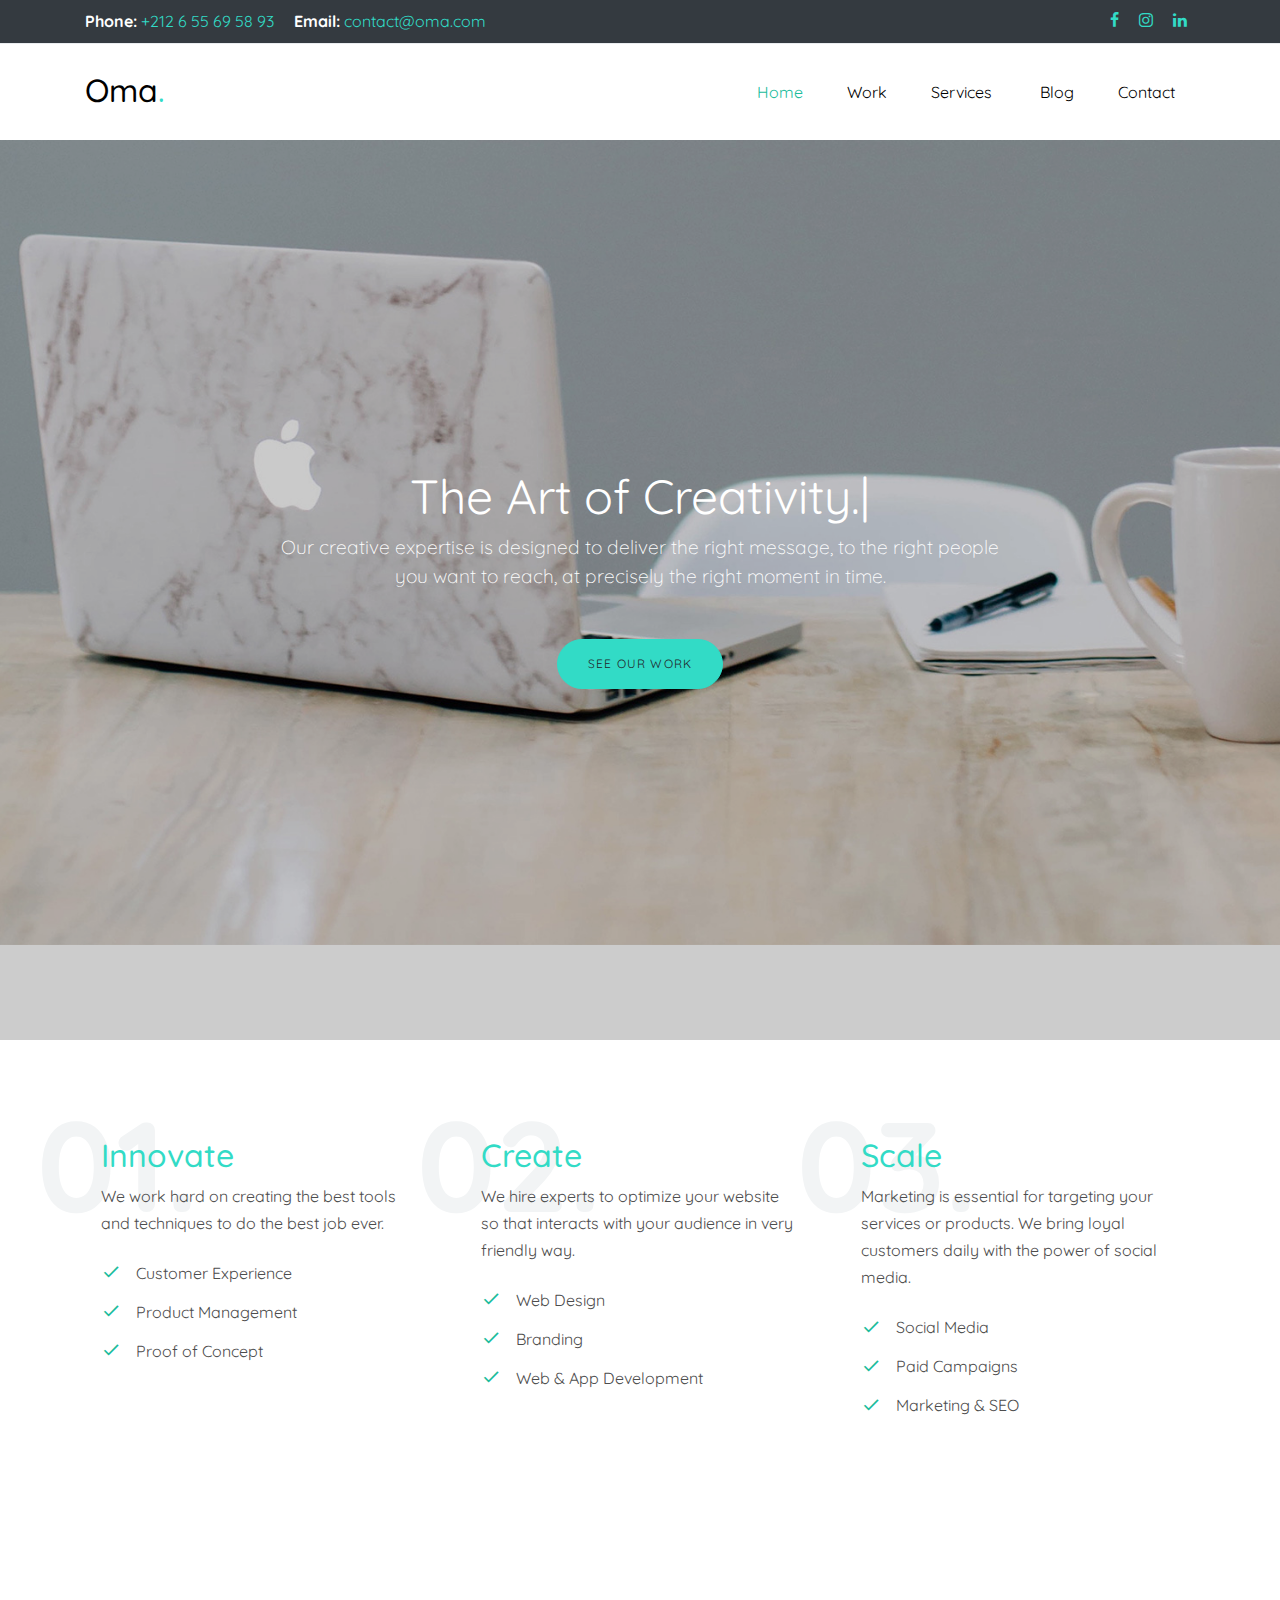
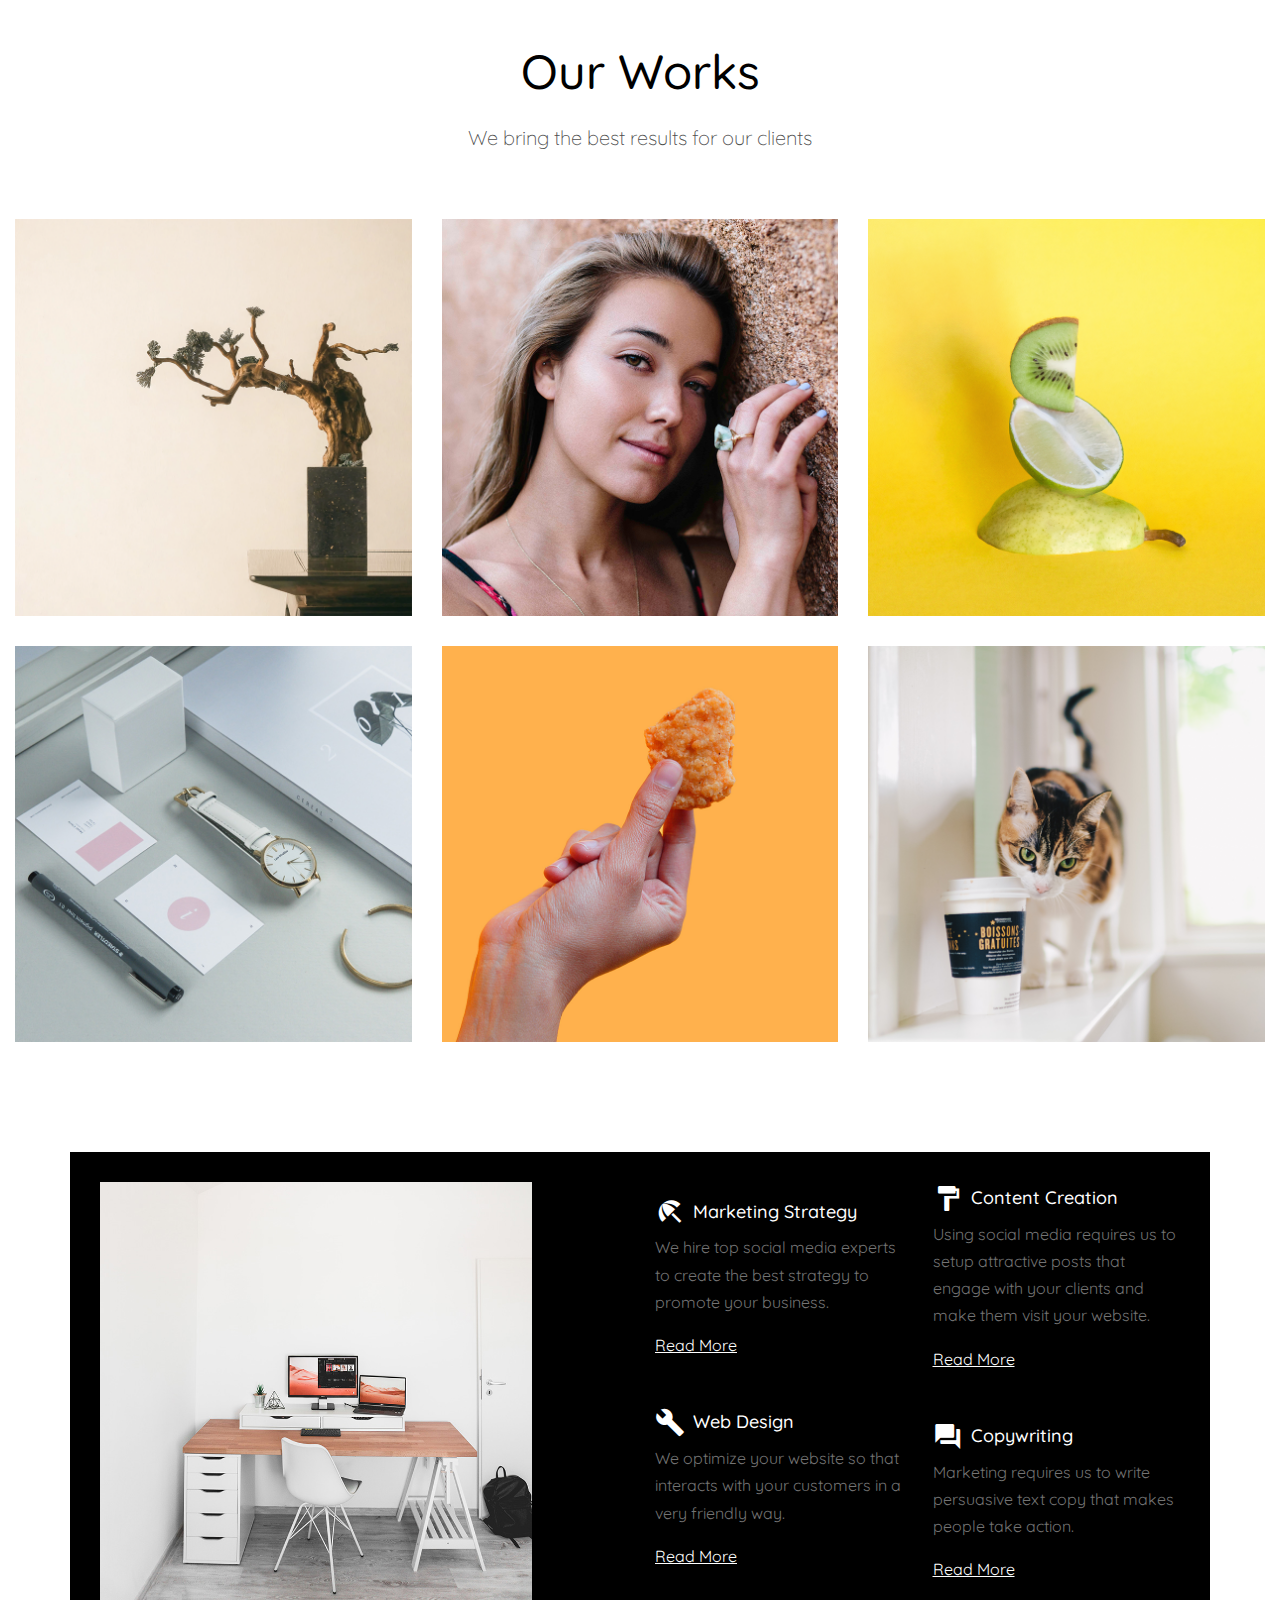
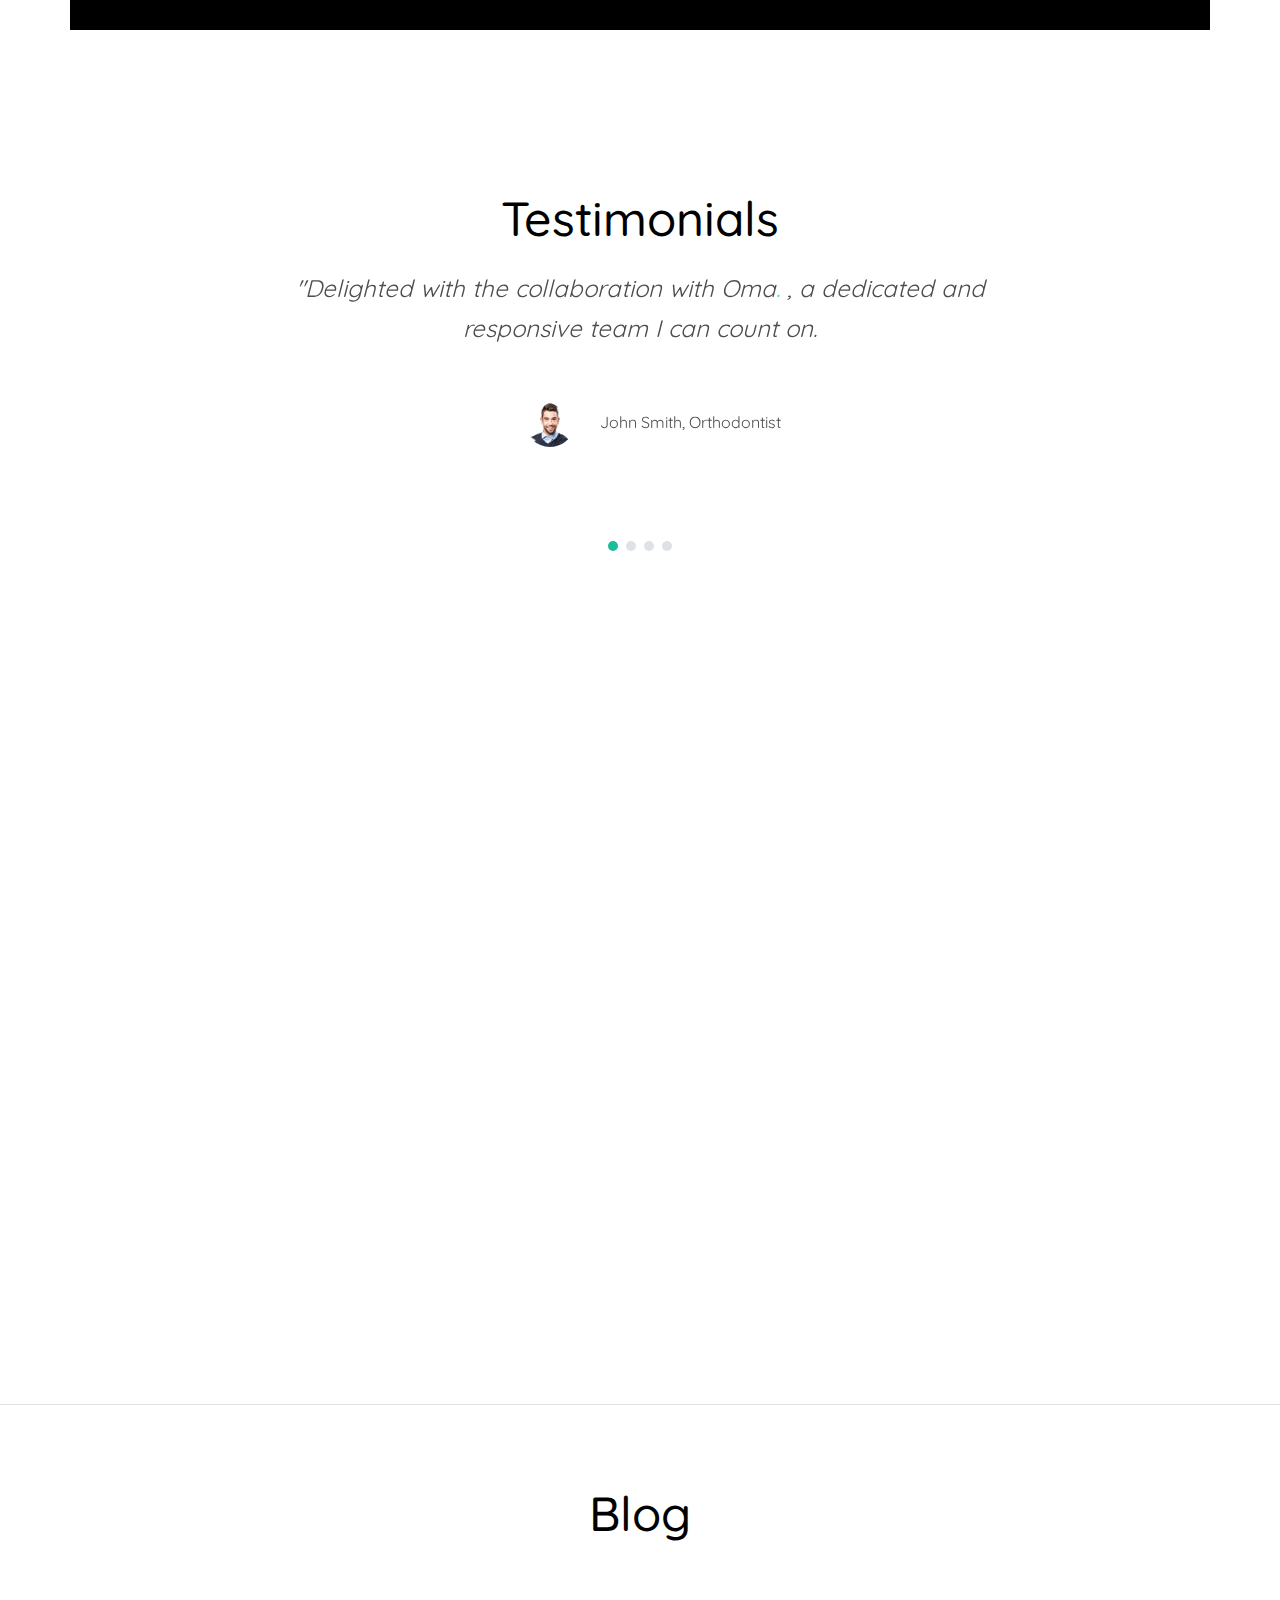
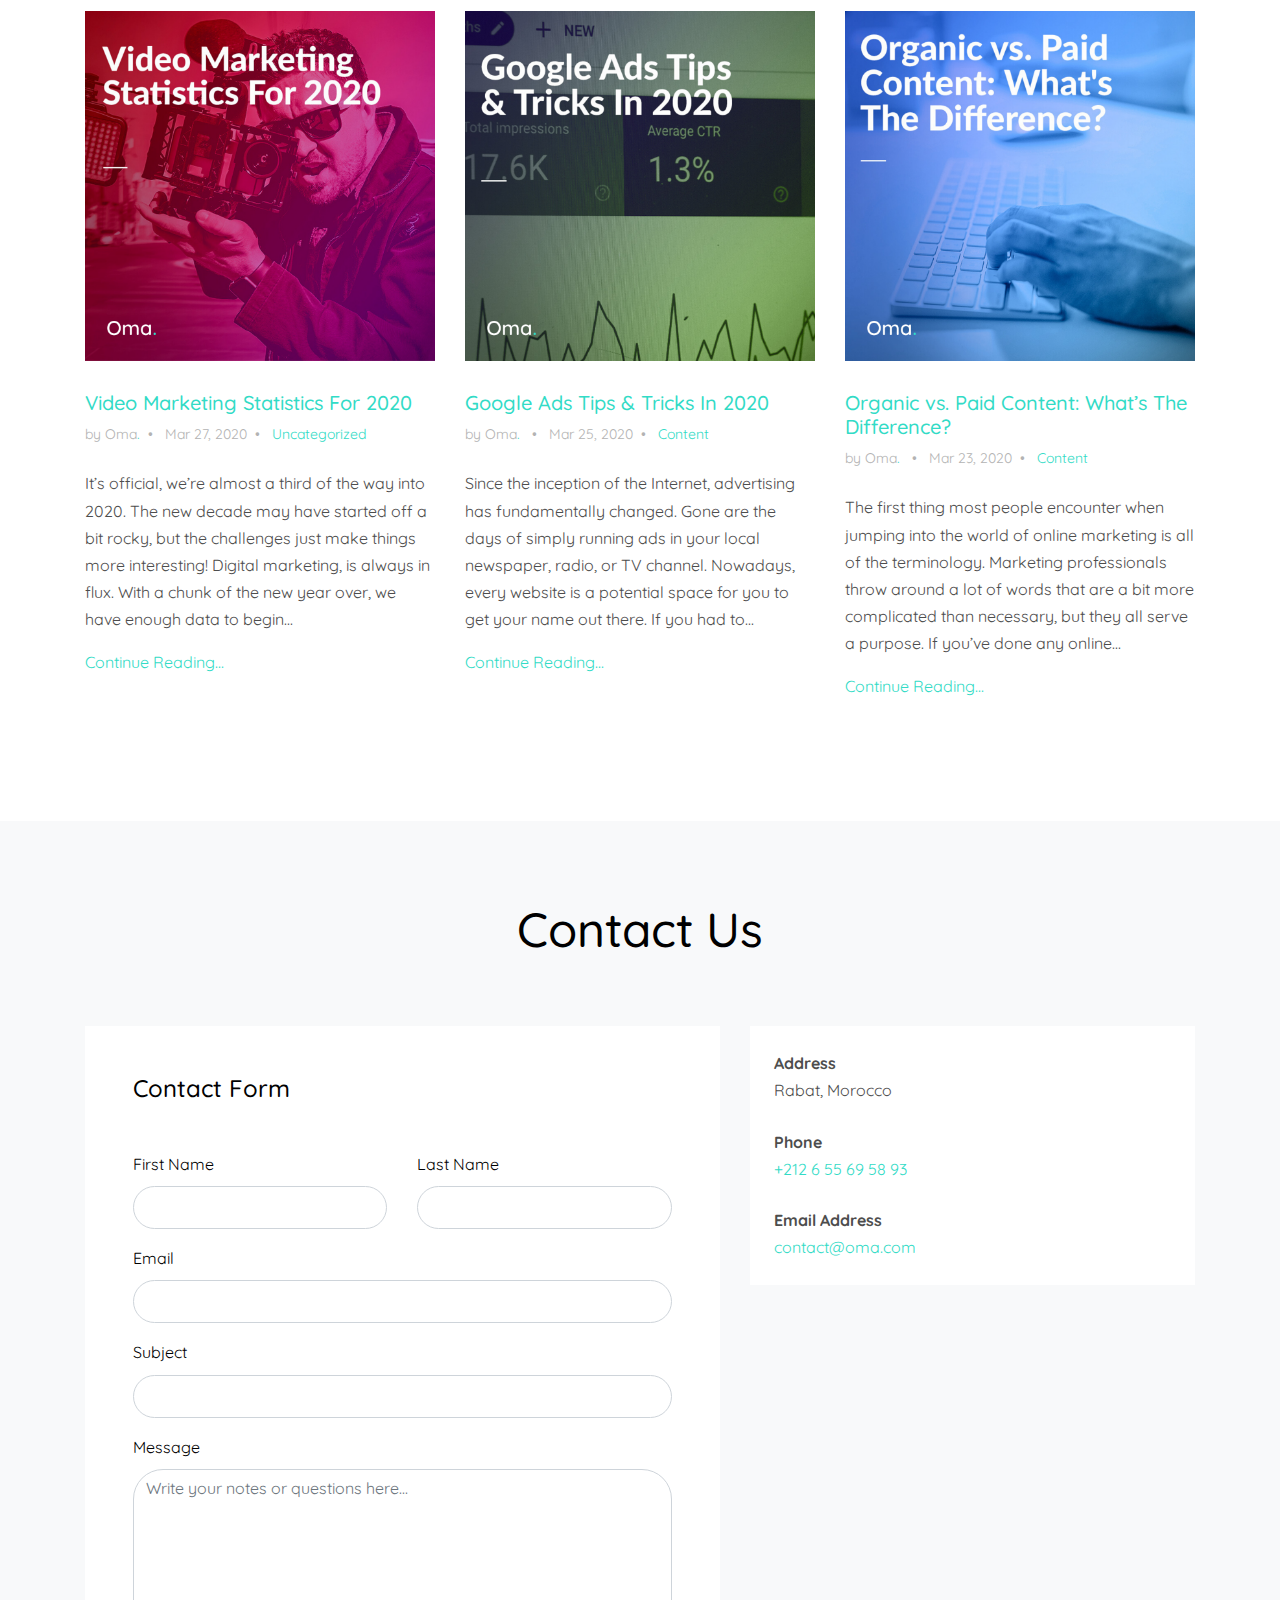
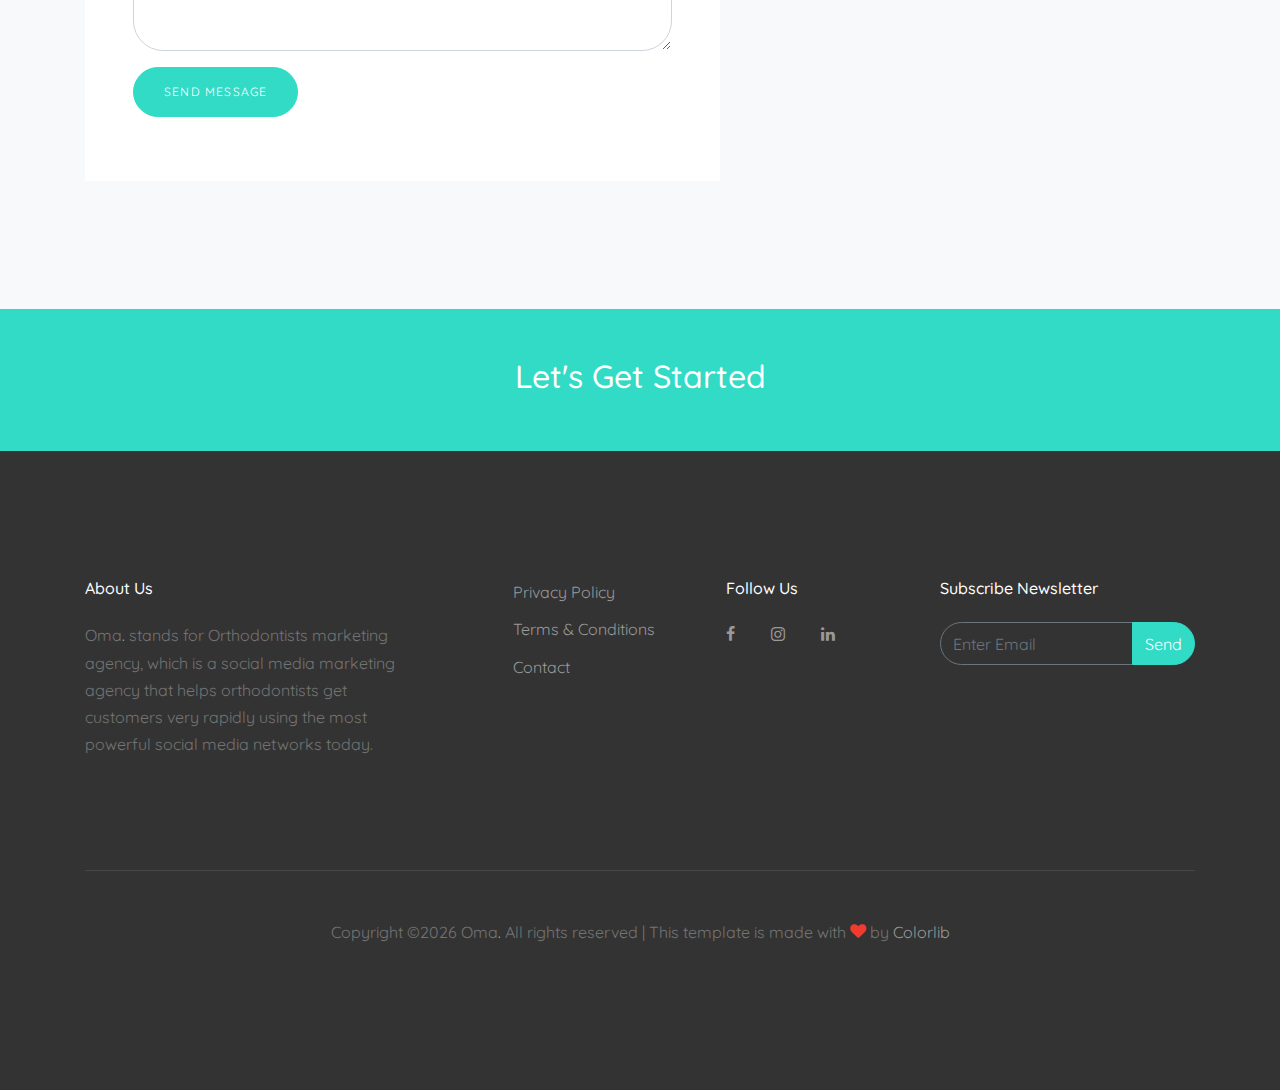
==== commit b464ba7a: "finish soon" ====
--- a/index.html
+++ b/index.html
@@ -53,8 +53,8 @@
             <ul class="social-media">
               <li><a href="https://www.facebook.com/Oma-106765937657013/?modal=admin_todo_tour" target="_blank" class="p-2"><span class="icon-facebook"></span></a></li>
               <!-- <li><a href="#" class="p-2"><span class="icon-twitter"></span></a></li> -->
-              <li><a href="#" class="p-2"><span class="icon-instagram"></span></a></li>
-              <li><a href="#" class="p-2"><span class="icon-linkedin"></span></a></li>
+              <li><a href="https://www.instagram.com/oma__agency/" target="_blank" class="p-2"><span class="icon-instagram"></span></a></li>
+              <li><a href="https://www.linkedin.com/company/oma-agency/" target="_blank" class="p-2"><span class="icon-linkedin"></span></a></li>
             </ul>
           </div>
         </div>
@@ -113,7 +113,7 @@
                 <p class="lead mb-5">Our creative expertise is designed to deliver the right message, to the right people you want to reach, at precisely the right moment in time.
 
                   <a href="#" target="_blank"></a></p>
-                <div><a data-fancybox data-ratio="2" href="https://vimeo.com/317571768" class="btn btn-primary btn-md">See Our Work</a></div>
+                <div><a data-fancybox data-ratio="2" href="#work-section" class="btn btn-primary btn-md">See Our Work</a></div>
               </div>
             </div>
 
@@ -685,8 +685,8 @@
                 <h2 class="footer-heading mb-4">Follow Us</h2>
                 <a href="https://www.facebook.com/Oma-106765937657013/?modal=admin_todo_tour" target="_blank" class="pl-0 pr-3"><span class="icon-facebook"></span></a>
                 <!-- <a href="#" class="pl-3 pr-3"><span class="icon-twitter"></span></a> -->
-                <a href="#" class="pl-3 pr-3"><span class="icon-instagram"></span></a>
-                <a href="#" class="pl-3 pr-3"><span class="icon-linkedin"></span></a>
+                <a href="https://www.instagram.com/oma__agency/" target="_blank" class="pl-3 pr-3"><span class="icon-instagram"></span></a>
+                <a href="https://www.linkedin.com/company/oma-agency/" target="_blank" class="pl-3 pr-3"><span class="icon-linkedin"></span></a>
               </div>
             </div>
           </div>
